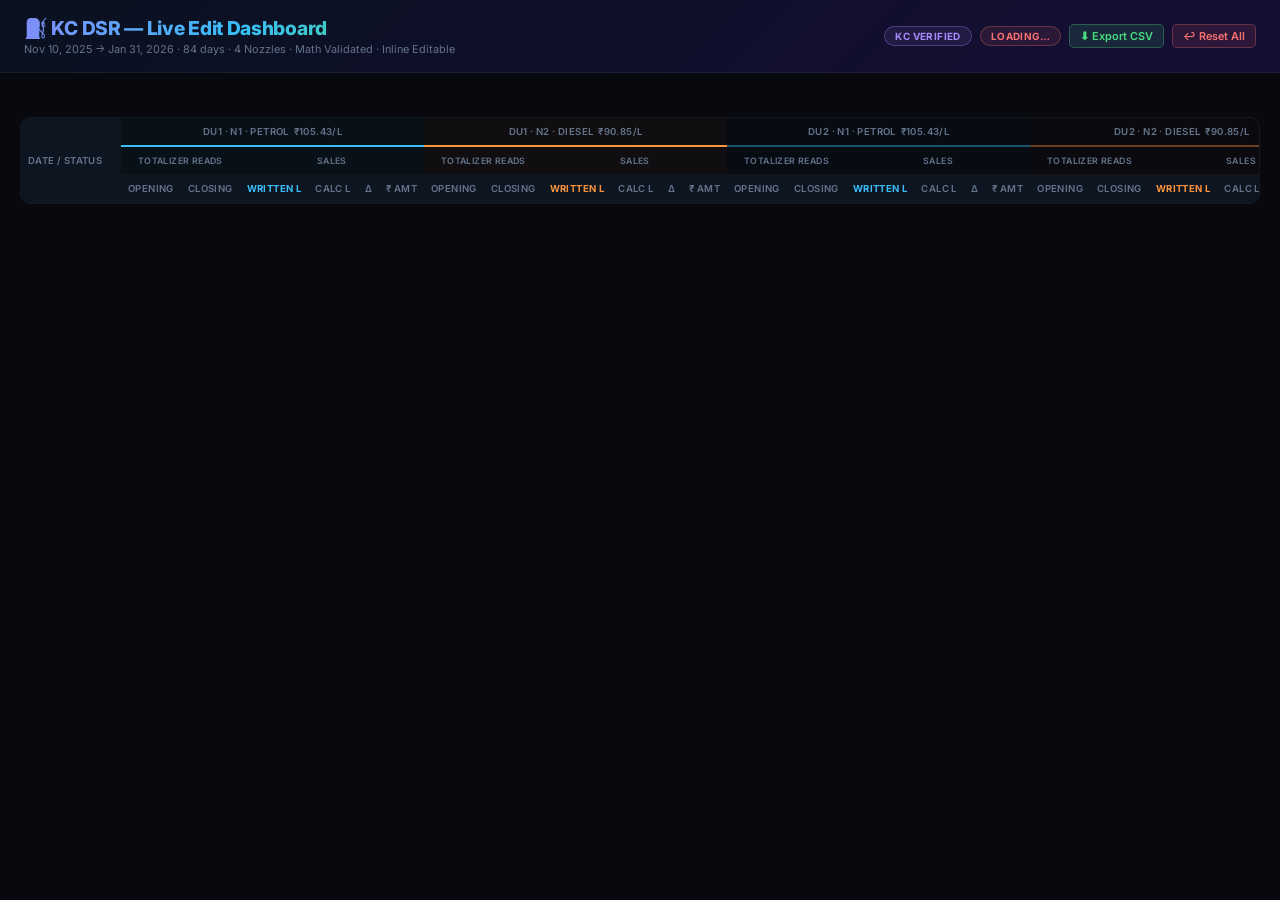
==== live_shift_reconciliation_dashboard.html @ 56beb8f4 "Update station branding to RKSK Chandaroon and fix column layout alignment" ====
<!DOCTYPE html>
<html lang="en">
<head>
<meta charset="UTF-8">
<meta name="viewport" content="width=device-width,initial-scale=1.0">
<title>KC DSR — Live Edit Dashboard</title>
<link href="https://fonts.googleapis.com/css2?family=Inter:wght@300;400;500;600;700;800&family=JetBrains+Mono:wght@400;500&display=swap" rel="stylesheet">
<style>
*,*::before,*::after{box-sizing:border-box;margin:0;padding:0}
:root{
--bg:#07090f;--s1:#0d1520;--s2:#121e2e;--s3:#182438;
--brd:rgba(255,255,255,.06);--brd2:rgba(255,255,255,.11);
--txt:#e2e8f0;--dim:#64748b;--muted:#1e2d45;
--p:#38bdf8;--pb:rgba(56,189,248,.1);
--d:#fb923c;--db:rgba(251,146,60,.1);
--g:#4ade80;--gb:rgba(74,222,128,.09);
--y:#fbbf24;--yb:rgba(251,191,36,.09);
--r:#f87171;--rb:rgba(248,113,113,.09);
--pu:#a78bfa;
--teal:#2dd4bf;
--r4:10px;--r2:6px;
}
body{font-family:'Inter',sans-serif;background:var(--bg);color:var(--txt);min-height:100vh;font-size:13px}

/* ── HEADER ── */
.hdr{background:linear-gradient(135deg,#09111f 0%,#160e35 100%);border-bottom:1px solid var(--brd);
padding:16px 24px;display:flex;align-items:center;justify-content:space-between;flex-wrap:wrap;gap:12px}
.hdr-title{font-size:1.2rem;font-weight:800;letter-spacing:-.3px;
background:linear-gradient(120deg,#818cf8,#38bdf8,#4ade80);
-webkit-background-clip:text;-webkit-text-fill-color:transparent}
.hdr-sub{font-size:.68rem;color:var(--dim);margin-top:2px}
.badge{font-size:.62rem;font-weight:700;padding:3px 10px;border-radius:100px;
border:1px solid;text-transform:uppercase;letter-spacing:.4px;cursor:default}
.b-pu{background:rgba(167,139,250,.1);border-color:rgba(167,139,250,.3);color:var(--pu)}
.b-g {background:rgba(74,222,128,.1); border-color:rgba(74,222,128,.3); color:var(--g)}
.b-y {background:rgba(251,191,36,.1); border-color:rgba(251,191,36,.3); color:var(--y)}
.b-r {background:rgba(248,113,113,.1);border-color:rgba(248,113,113,.3);color:var(--r)}
.hdr-actions{display:flex;gap:8px;align-items:center;flex-wrap:wrap}

/* ── MAIN ── */
.main{padding:16px 20px}

/* ── TABS ── */
.tabs{display:flex;gap:6px;margin-bottom:14px;flex-wrap:wrap}
.tab{background:var(--s1);border:1px solid var(--brd);color:var(--dim);
font-family:inherit;font-size:.73rem;font-weight:500;
padding:6px 14px;border-radius:100px;cursor:pointer;transition:all .15s}
.tab:hover{color:var(--txt);border-color:rgba(129,140,248,.4)}
.tab.active{background:rgba(129,140,248,.12);border-color:rgba(129,140,248,.5);color:#818cf8;font-weight:700}

/* ── ERRORS PANEL ── */
.err-panel{background:var(--rb);border:1px solid rgba(248,113,113,.25);border-left:3px solid var(--r);
border-radius:var(--r4);padding:14px 16px;margin-bottom:14px}
.err-panel h4{font-size:.75rem;font-weight:700;color:var(--r);margin-bottom:10px;display:flex;align-items:center;gap:6px}
.err-list{display:flex;flex-direction:column;gap:6px}
.err-item{
background:rgba(10,15,25,.5);border:1px solid rgba(248,113,113,.2);
border-radius:var(--r2);padding:9px 12px;
display:flex;align-items:center;gap:10px;flex-wrap:wrap;
}
.err-date{font-size:.7rem;font-weight:700;color:#fca5a5;min-width:78px}
.err-noz{font-size:.7rem;color:var(--txt);min-width:140px;font-weight:500}
.err-detail{font-size:.68rem;color:var(--dim);flex:1}
.err-btns{display:flex;gap:5px}
.btn{font-family:inherit;font-size:.68rem;font-weight:600;padding:4px 10px;border-radius:5px;
border:1px solid;cursor:pointer;transition:all .15s}
.btn:hover{filter:brightness(1.15)}
.btn-resolve{background:rgba(74,222,128,.15);border-color:rgba(74,222,128,.4);color:var(--g)}
.btn-edit   {background:rgba(56,189,248,.12);border-color:rgba(56,189,248,.35);color:var(--p)}
.btn-jump   {background:rgba(167,139,250,.1);border-color:rgba(167,139,250,.3);color:var(--pu)}
.btn-export {background:rgba(74,222,128,.12);border-color:rgba(74,222,128,.3);color:var(--g)}
.btn-reset  {background:rgba(248,113,113,.1);border-color:rgba(248,113,113,.3);color:var(--r)}
.btn-save   {background:rgba(56,189,248,.15);border-color:rgba(56,189,248,.4);color:var(--p)}

.warn-panel{background:var(--yb);border:1px solid rgba(251,191,36,.2);border-left:3px solid var(--y);
border-radius:var(--r4);padding:12px 16px;margin-bottom:14px}
.warn-panel h4{font-size:.72rem;font-weight:700;color:var(--y);margin-bottom:8px}
.warn-item{font-size:.68rem;color:var(--dim);display:flex;gap:8px;margin-bottom:4px}
.wdate{color:var(--y);font-weight:700;min-width:78px}
.wnoz{color:var(--txt);min-width:140px}

/* ── KPI ROW ── */
.kpi-row{display:flex;gap:10px;margin-bottom:14px;flex-wrap:wrap}
.kpi{background:var(--s1);border:1px solid var(--brd);border-radius:var(--r4);
padding:12px 16px;flex:1;min-width:120px;position:relative;overflow:hidden}
.kpi::before{content:'';position:absolute;top:0;left:0;right:0;height:2px;background:var(--a,#818cf8)}
.kpi-l{font-size:.62rem;font-weight:600;color:var(--dim);text-transform:uppercase;letter-spacing:.5px;margin-bottom:4px}
.kpi-v{font-size:1.35rem;font-weight:800;letter-spacing:-.5px;color:var(--a,#818cf8)}
.kpi-s{font-size:.62rem;color:var(--dim);margin-top:2px}

/* ── TABLE ── */
.tbl-wrap{overflow-x:auto;border-radius:var(--r4);border:1px solid var(--brd)}
table{width:100%;border-collapse:collapse;font-size:.69rem;white-space:nowrap}

/* Sticky date column */
td:first-child,th:first-child{
position:sticky;left:0;z-index:4;background:var(--s2)
}
th:first-child{z-index:6;background:#0d1520}

thead th{
background:#0d1520;color:var(--dim);font-weight:600;
font-size:.6rem;text-transform:uppercase;letter-spacing:.4px;
padding:8px 7px;text-align:right;border-bottom:1px solid var(--brd);
position:sticky;top:0;z-index:5
}
thead th.grp{text-align:center;border-bottom:2px solid var(--gc,transparent)}
thead th.grp-p{--gc:var(--p);background:rgba(56,189,248,.04)}
thead th.grp-d{--gc:var(--d);background:rgba(251,146,60,.04)}
thead th.grp-p2{--gc:rgba(56,189,248,.4);background:rgba(56,189,248,.02)}
thead th.grp-d2{--gc:rgba(251,146,60,.4);background:rgba(251,146,60,.02)}
thead th.grp-tot{--gc:var(--g);background:rgba(74,222,128,.03)}

td{padding:6px 7px;border-bottom:1px solid rgba(255,255,255,.025);text-align:right;color:var(--txt)}
tr:hover td{background:rgba(255,255,255,.015)}
tr.row-err td{background:rgba(248,113,113,.04)!important}
tr.row-warn td{background:rgba(251,191,36,.03)!important}
tr.row-editing td{background:rgba(56,189,248,.05)!important;outline:2px solid rgba(56,189,248,.3)}
tr:last-child td{border-bottom:none}

/* editable cell */
.editable{
display:inline-block;font-family:'JetBrains Mono',monospace;font-size:.65rem;
padding:2px 4px;border-radius:3px;min-width:60px;text-align:right;
cursor:pointer;transition:background .1s;
}
.editable:hover{background:rgba(56,189,248,.1);outline:1px solid rgba(56,189,248,.3)}
.editable.editing{
background:rgba(56,189,248,.15)!important;
outline:2px solid rgba(56,189,248,.6)!important;
cursor:text
}
.cell-input{
font-family:'JetBrains Mono',monospace;font-size:.65rem;
background:rgba(56,189,248,.12);border:1px solid rgba(56,189,248,.5);
color:var(--txt);border-radius:3px;padding:2px 5px;
width:80px;text-align:right;outline:none
}

/* status cols */
.cp{color:var(--p)} .cd{color:var(--d)} .cg{color:var(--g)} .cy{color:var(--y)} .cr{color:var(--r)} .dim{color:var(--dim)}
.mono{font-family:'JetBrains Mono',monospace;font-size:.62rem}
.bold{font-weight:700}
.err-val{color:var(--r);font-weight:700}
.diff-val{color:var(--y);font-size:.58rem;margin-left:2px}

.tag{display:inline-block;font-size:.58rem;font-weight:700;padding:1px 5px;
border-radius:3px;vertical-align:middle;border:1px solid;margin-left:2px;cursor:default}
.t-ok  {background:var(--gb);border-color:rgba(74,222,128,.25);color:var(--g)}
.t-warn{background:var(--yb);border-color:rgba(251,191,36,.25);color:var(--y)}
.t-err {background:var(--rb);border-color:rgba(248,113,113,.25);color:var(--r)}
.t-mis {background:var(--s2);border-color:var(--brd2);color:var(--dim)}

/* ── EDIT MODAL ── */
.modal-overlay{position:fixed;inset:0;background:rgba(0,0,0,.7);z-index:100;display:flex;align-items:center;justify-content:center}
.modal{background:#0f1826;border:1px solid var(--brd2);border-radius:12px;padding:24px;
width:520px;max-width:95vw;box-shadow:0 20px 60px rgba(0,0,0,.6)}
.modal h3{font-size:.9rem;font-weight:700;color:var(--txt);margin-bottom:4px}
.modal-sub{font-size:.7rem;color:var(--dim);margin-bottom:18px}
.modal-grid{display:grid;grid-template-columns:1fr 1fr;gap:12px;margin-bottom:18px}
.modal-field label{font-size:.65rem;font-weight:600;color:var(--dim);text-transform:uppercase;
letter-spacing:.4px;display:block;margin-bottom:5px}
.modal-field input{
width:100%;background:var(--s2);border:1px solid var(--brd2);color:var(--txt);
font-family:'JetBrains Mono',monospace;font-size:.8rem;border-radius:6px;
padding:8px 10px;outline:none;transition:border .15s
}
.modal-field input:focus{border-color:rgba(56,189,248,.5);background:rgba(56,189,248,.05)}
.modal-field input.err-inp{border-color:rgba(248,113,113,.5)!important;background:rgba(248,113,113,.05)!important}
.modal-calc{background:var(--s2);border:1px solid var(--brd);border-radius:6px;
padding:10px 12px;font-size:.72rem;margin-bottom:14px}
.modal-calc .mc-row{display:flex;justify-content:space-between;align-items:center;margin-bottom:4px}
.modal-calc .mc-row:last-child{margin:0;padding-top:6px;border-top:1px solid var(--brd);font-weight:700}
.mc-lbl{color:var(--dim)} .mc-val{color:var(--txt)}
.mc-ok{color:var(--g)} .mc-err{color:var(--r)}
.modal-btns{display:flex;justify-content:flex-end;gap:8px}
.modal-note{font-size:.65rem;color:var(--dim);margin-bottom:12px;padding:8px;
background:var(--s2);border-radius:5px;border-left:2px solid var(--y)}

/* ── TOAST ── */
.toast{position:fixed;bottom:24px;right:24px;background:#1a2940;border:1px solid var(--brd2);
border-radius:8px;padding:12px 18px;font-size:.75rem;font-weight:500;z-index:200;
transition:opacity .3s;pointer-events:none}
.toast-g{border-left:3px solid var(--g);color:var(--g)}
.toast-r{border-left:3px solid var(--r);color:var(--r)}
.toast-y{border-left:3px solid var(--y);color:var(--y)}

/* resolved row */
tr.row-resolved td:first-child::after{content:' ✓';color:var(--g);font-size:.6rem}
</style>
</head>
<body>

<div class="hdr">
<div>
<div class="hdr-title">⛽ KC DSR — Live Edit Dashboard</div>
<div class="hdr-sub">Nov 10, 2025 → Jan 31, 2026 · 84 days · 4 Nozzles · Math Validated · Inline Editable</div>
</div>
<div class="hdr-actions">
<span class="badge b-pu">KC Verified</span>
<span id="errBadge" class="badge b-r">Loading…</span>
<button class="btn btn-export" onclick="exportCSV()">⬇ Export CSV</button>
<button class="btn btn-reset" onclick="resetAll()">↩ Reset All</button>
</div>
</div>

<div class="main">
<div class="tabs" id="tabs"></div>

<!-- Error panel -->
<div id="errPanel" style="display:none" class="err-panel">
<h4>🔴 Math Errors — Written Litres ≠ Closing − Opening</h4>
<div class="err-list" id="errList"></div>
</div>

<!-- Warning panel -->
<div id="warnPanel" style="display:none" class="warn-panel">
<h4>⚠ Data Quality Flags</h4>
<div id="warnList"></div>
</div>

<!-- KPIs -->
<div class="kpi-row" id="kpis"></div>

<!-- Table -->
<div class="tbl-wrap">
<table id="mainTable">
<thead>
<tr>
<th rowspan="3" style="text-align:left;min-width:100px">Date / Status</th>
<th colspan="6" class="grp grp-p">DU1 · N1 · Petrol &nbsp;₹105.43/L</th>
<th colspan="6" class="grp grp-d">DU1 · N2 · Diesel &nbsp;₹90.85/L</th>
<th colspan="6" class="grp grp-p2">DU2 · N1 · Petrol &nbsp;₹105.43/L</th>
<th colspan="6" class="grp grp-d2">DU2 · N2 · Diesel &nbsp;₹90.85/L</th>
<th colspan="4" class="grp grp-tot">Day Totals</th>
</tr>
<tr>
<th colspan="2" class="grp-p" style="text-align:center;font-size:.55rem">Totalizer Reads</th>
<th colspan="4" class="grp-p" style="text-align:center;font-size:.55rem">Sales</th>
<th colspan="2" class="grp-d" style="text-align:center;font-size:.55rem">Totalizer Reads</th>
<th colspan="4" class="grp-d" style="text-align:center;font-size:.55rem">Sales</th>
<th colspan="2" class="grp-p2" style="text-align:center;font-size:.55rem">Totalizer Reads</th>
<th colspan="4" class="grp-p2" style="text-align:center;font-size:.55rem">Sales</th>
<th colspan="2" class="grp-d2" style="text-align:center;font-size:.55rem">Totalizer Reads</th>
<th colspan="4" class="grp-d2" style="text-align:center;font-size:.55rem">Sales</th>
<th colspan="4"></th>
</tr>
<tr>
<th class="cp dim">Opening</th><th class="cp dim">Closing</th>
<th class="cp bold">Written L</th><th class="cp dim">Calc L</th><th class="cp dim">Δ</th><th class="cp dim">₹ Amt</th>
<th class="cd dim">Opening</th><th class="cd dim">Closing</th>
<th class="cd bold">Written L</th><th class="cd dim">Calc L</th><th class="cd dim">Δ</th><th class="cd dim">₹ Amt</th>
<th class="cp dim">Opening</th><th class="cp dim">Closing</th>
<th class="cp bold">Written L</th><th class="cp dim">Calc L</th><th class="cp dim">Δ</th><th class="cp dim">₹ Amt</th>
<th class="cd dim">Opening</th><th class="cd dim">Closing</th>
<th class="cd bold">Written L</th><th class="cd dim">Calc L</th><th class="cd dim">Δ</th><th class="cd dim">₹ Amt</th>
<th class="cp bold">Petrol L</th><th class="cd bold">Diesel L</th>
<th class="bold">Total L</th><th class="cg bold">Revenue ₹</th>
</tr>
</thead>
<tbody id="tbody"></tbody>
</table>
</div>
</div>

<!-- Edit Modal -->
<div class="modal-overlay" id="modalOverlay" style="display:none" onclick="closeModal(event)">
<div class="modal" onclick="event.stopPropagation()">
<h3 id="modalTitle">Edit Nozzle Entry</h3>
<div class="modal-sub" id="modalSub"></div>
<div class="modal-note" id="modalNote" style="display:none"></div>
<div class="modal-grid">
      <div class="modal-field" style="grid-column: span 2;">
        <label>Shift Class</label>
        <select id="inp-shift" onchange="recalcModal()" style="width:100%; padding:8px 10px; border-radius:6px; background:var(--s2); border:1px solid var(--brd2); color:#fff; font-size:0.8rem; outline:none; transition:border .15s;">
          <option value="Morning">Morning Shift</option>
          <option value="Evening">Evening Shift</option>
        </select>
      </div>
<div class="modal-field">
<label>Opening Totalizer</label>
<input id="inp-open" type="number" step="0.01" oninput="recalcModal()">
</div>
<div class="modal-field">
<label>Closing Totalizer</label>
<input id="inp-close" type="number" step="0.01" oninput="recalcModal()">
</div>
<div class="modal-field">
<label>Written Litres (from DSR)</label>
<input id="inp-wL" type="number" step="0.01" oninput="recalcModal()">
</div>
<div class="modal-field">
<label>Amount ₹</label>
<input id="inp-amt" type="number" step="1">
</div>
</div>
<div class="modal-calc" id="modalCalc"></div>
<div class="modal-btns">
<button class="btn btn-reset" onclick="closeModal()">Cancel</button>
<button class="btn btn-resolve" onclick="resolveWithCalc()" id="btnResolve">✓ Use Calc Litres</button>
<button class="btn btn-save" onclick="saveModal()">💾 Save Changes</button>
</div>
</div>
</div>

<div class="toast" id="toast" style="opacity:0"></div>

<script>
const ORIG = [
  {
    "date": "2025-11-10",
    "shift": "Morning",
    "du1p_open": 1358984.7,
    "du1p_close": 1359501.75,
    "du1p_L": 517.05,
    "du1p_price": 105.43,
    "du1p_amt": 54513,
    "du1p_note": "",
    "du1d_open": 1123761.29,
    "du1d_close": 1124418.55,
    "du1d_L": 657.26,
    "du1d_price": 90.85,
    "du1d_amt": 59712,
    "du1d_note": "",
    "du2p_open": 21518.07,
    "du2p_close": 21543.66,
    "du2p_L": 25.59,
    "du2p_price": 105.43,
    "du2p_amt": 2698,
    "du2p_note": "",
    "du2d_open": 1080951.81,
    "du2d_close": 1081226.16,
    "du2d_L": 274.35,
    "du2d_price": 90.85,
    "du2d_amt": 24925,
    "du2d_note": ""
  },
  {
    "date": "2025-11-10",
    "shift": "Evening",
    "du1p_open": 1359501.75,
    "du1p_close": 1359658.09,
    "du1p_L": 156.34,
    "du1p_price": 105.43,
    "du1p_amt": 16483,
    "du1p_note": "",
    "du1d_open": 1124418.55,
    "du1d_close": 1124555.23,
    "du1d_L": 136.68,
    "du1d_price": 90.85,
    "du1d_amt": 12417,
    "du1d_note": "",
    "du2p_open": 21543.66,
    "du2p_close": 21544.7,
    "du2p_L": 1.04,
    "du2p_price": 105.43,
    "du2p_amt": 110,
    "du2p_note": "",
    "du2d_open": 1081226.16,
    "du2d_close": 1081284.19,
    "du2d_L": 58.03,
    "du2d_price": 90.85,
    "du2d_amt": 5272,
    "du2d_note": ""
  },
  {
    "date": "2025-11-11",
    "shift": "Morning",
    "du1p_open": 1359658.09,
    "du1p_close": 1360201.87,
    "du1p_L": 543.78,
    "du1p_price": 105.43,
    "du1p_amt": 57331,
    "du1p_note": "",
    "du1d_open": 1124555.23,
    "du1d_close": 1125084.71,
    "du1d_L": 529.48,
    "du1d_price": 90.85,
    "du1d_amt": 48103,
    "du1d_note": "",
    "du2p_open": 21544.7,
    "du2p_close": 21643.81,
    "du2p_L": 99.11,
    "du2p_price": 105.43,
    "du2p_amt": 10449,
    "du2p_note": "",
    "du2d_open": 1081284.19,
    "du2d_close": 1081685.1,
    "du2d_L": 400.91,
    "du2d_price": 90.85,
    "du2d_amt": 36423,
    "du2d_note": ""
  },
  {
    "date": "2025-11-11",
    "shift": "Evening",
    "du1p_open": 1360201.87,
    "du1p_close": 1360311.57,
    "du1p_L": 109.7,
    "du1p_price": 105.43,
    "du1p_amt": 11566,
    "du1p_note": "",
    "du1d_open": 1125084.71,
    "du1d_close": 1125347.61,
    "du1d_L": 262.9,
    "du1d_price": 90.85,
    "du1d_amt": 23884,
    "du1d_note": "",
    "du2p_open": 21643.81,
    "du2p_close": 21647.13,
    "du2p_L": 3.32,
    "du2p_price": 105.43,
    "du2p_amt": 350,
    "du2p_note": "",
    "du2d_open": 1081685.1,
    "du2d_close": 1081864.53,
    "du2d_L": 179.43,
    "du2d_price": 90.85,
    "du2d_amt": 16301,
    "du2d_note": ""
  },
  {
    "date": "2025-11-12",
    "shift": "Morning",
    "du1p_open": 1360311.57,
    "du1p_close": 1360783.93,
    "du1p_L": 472.36,
    "du1p_price": 105.43,
    "du1p_amt": 49801,
    "du1p_note": "",
    "du1d_open": 1125347.61,
    "du1d_close": 1126020.28,
    "du1d_L": 672.67,
    "du1d_price": 90.85,
    "du1d_amt": 61112,
    "du1d_note": "",
    "du2p_open": 21647.13,
    "du2p_close": 21703.94,
    "du2p_L": 56.81,
    "du2p_price": 105.43,
    "du2p_amt": 5989,
    "du2p_note": "",
    "du2d_open": 1081864.53,
    "du2d_close": 1082445.62,
    "du2d_L": 581.09,
    "du2d_price": 90.85,
    "du2d_amt": 52792,
    "du2d_note": ""
  },
  {
    "date": "2025-11-12",
    "shift": "Evening",
    "du1p_open": 1360783.93,
    "du1p_close": 1360902.37,
    "du1p_L": 118.44,
    "du1p_price": 105.43,
    "du1p_amt": 12487,
    "du1p_note": "",
    "du1d_open": 1126020.28,
    "du1d_close": 1126256.02,
    "du1d_L": 235.74,
    "du1d_price": 90.85,
    "du1d_amt": 21417,
    "du1d_note": "",
    "du2p_open": 21703.94,
    "du2p_close": 21703.94,
    "du2p_L": 0.0,
    "du2p_price": 105.43,
    "du2p_amt": 0,
    "du2p_note": "",
    "du2d_open": 1082445.62,
    "du2d_close": 1082609.63,
    "du2d_L": 164.01,
    "du2d_price": 90.85,
    "du2d_amt": 14900,
    "du2d_note": ""
  },
  {
    "date": "2025-11-13",
    "shift": "Morning",
    "du1p_open": 1360902.37,
    "du1p_close": 1361424.03,
    "du1p_L": 521.66,
    "du1p_price": 105.43,
    "du1p_amt": 54999,
    "du1p_note": "",
    "du1d_open": 1126256.02,
    "du1d_close": 1126631.5,
    "du1d_L": 375.48,
    "du1d_price": 90.85,
    "du1d_amt": 34112,
    "du1d_note": "",
    "du2p_open": 21703.94,
    "du2p_close": 21766.42,
    "du2p_L": 62.48,
    "du2p_price": 105.43,
    "du2p_amt": 6587,
    "du2p_note": "",
    "du2d_open": 1082609.63,
    "du2d_close": 1083060.83,
    "du2d_L": 451.2,
    "du2d_price": 90.85,
    "du2d_amt": 40992,
    "du2d_note": ""
  },
  {
    "date": "2025-11-13",
    "shift": "Evening",
    "du1p_open": 1361424.03,
    "du1p_close": 1361544.33,
    "du1p_L": 120.3,
    "du1p_price": 105.43,
    "du1p_amt": 12683,
    "du1p_note": "",
    "du1d_open": 1126631.5,
    "du1d_close": 1126927.06,
    "du1d_L": 295.56,
    "du1d_price": 90.85,
    "du1d_amt": 26852,
    "du1d_note": "",
    "du2p_open": 21766.42,
    "du2p_close": 21793.9,
    "du2p_L": 27.48,
    "du2p_price": 105.43,
    "du2p_amt": 2897,
    "du2p_note": "",
    "du2d_open": 1083060.83,
    "du2d_close": 1083159.85,
    "du2d_L": 99.02,
    "du2d_price": 90.85,
    "du2d_amt": 8996,
    "du2d_note": ""
  },
  {
    "date": "2025-11-14",
    "shift": "Morning",
    "du1p_open": 1361544.33,
    "du1p_close": 1362009.43,
    "du1p_L": 465.1,
    "du1p_price": 105.43,
    "du1p_amt": 49035,
    "du1p_note": "",
    "du1d_open": 1126927.06,
    "du1d_close": 1127363.22,
    "du1d_L": 436.16,
    "du1d_price": 90.85,
    "du1d_amt": 39625,
    "du1d_note": "",
    "du2p_open": 21793.9,
    "du2p_close": 21926.22,
    "du2p_L": 132.32,
    "du2p_price": 105.43,
    "du2p_amt": 13950,
    "du2p_note": "",
    "du2d_open": 1083159.85,
    "du2d_close": 1083640.16,
    "du2d_L": 480.31,
    "du2d_price": 90.85,
    "du2d_amt": 43636,
    "du2d_note": ""
  },
  {
    "date": "2025-11-14",
    "shift": "Evening",
    "du1p_open": 1362009.43,
    "du1p_close": 1362067.54,
    "du1p_L": 58.11,
    "du1p_price": 105.43,
    "du1p_amt": 6127,
    "du1p_note": "",
    "du1d_open": 1127363.22,
    "du1d_close": 1127594.52,
    "du1d_L": 231.3,
    "du1d_price": 90.85,
    "du1d_amt": 21014,
    "du1d_note": "",
    "du2p_open": 21926.22,
    "du2p_close": 21926.22,
    "du2p_L": 0.0,
    "du2p_price": 105.43,
    "du2p_amt": 0,
    "du2p_note": "",
    "du2d_open": 1083640.16,
    "du2d_close": 1083706.2,
    "du2d_L": 66.04,
    "du2d_price": 90.85,
    "du2d_amt": 6000,
    "du2d_note": ""
  },
  {
    "date": "2025-11-15",
    "shift": "Morning",
    "du1p_open": 1362067.54,
    "du1p_close": 1362500.13,
    "du1p_L": 432.59,
    "du1p_price": 105.43,
    "du1p_amt": 45608,
    "du1p_note": "",
    "du1d_open": 1127594.52,
    "du1d_close": 1128178.06,
    "du1d_L": 583.54,
    "du1d_price": 90.85,
    "du1d_amt": 53015,
    "du1d_note": "",
    "du2p_open": 21926.22,
    "du2p_close": 21991.51,
    "du2p_L": 65.29,
    "du2p_price": 105.43,
    "du2p_amt": 6884,
    "du2p_note": "",
    "du2d_open": 1083706.2,
    "du2d_close": 1084002.53,
    "du2d_L": 296.33,
    "du2d_price": 90.85,
    "du2d_amt": 26922,
    "du2d_note": ""
  },
  {
    "date": "2025-11-15",
    "shift": "Evening",
    "du1p_open": 1362500.13,
    "du1p_close": 1362555.54,
    "du1p_L": 55.41,
    "du1p_price": 105.43,
    "du1p_amt": 5842,
    "du1p_note": "",
    "du1d_open": 1128178.06,
    "du1d_close": 1128358.01,
    "du1d_L": 179.95,
    "du1d_price": 90.85,
    "du1d_amt": 16348,
    "du1d_note": "",
    "du2p_open": 21991.51,
    "du2p_close": 22005.47,
    "du2p_L": 13.96,
    "du2p_price": 105.43,
    "du2p_amt": 1472,
    "du2p_note": "",
    "du2d_open": 1084002.53,
    "du2d_close": 1084111.82,
    "du2d_L": 109.29,
    "du2d_price": 90.85,
    "du2d_amt": 9929,
    "du2d_note": ""
  },
  {
    "date": "2025-11-16",
    "shift": "Morning",
    "du1p_open": 1362555.54,
    "du1p_close": 1363066.89,
    "du1p_L": 511.35,
    "du1p_price": 105.43,
    "du1p_amt": 53912,
    "du1p_note": "",
    "du1d_open": 1128358.01,
    "du1d_close": 1128807.76,
    "du1d_L": 449.75,
    "du1d_price": 90.85,
    "du1d_amt": 40860,
    "du1d_note": "",
    "du2p_open": 22005.47,
    "du2p_close": 22122.31,
    "du2p_L": 116.84,
    "du2p_price": 105.43,
    "du2p_amt": 12318,
    "du2p_note": "",
    "du2d_open": 1084111.82,
    "du2d_close": 1084528.79,
    "du2d_L": 416.97,
    "du2d_price": 90.85,
    "du2d_amt": 37882,
    "du2d_note": ""
  },
  {
    "date": "2025-11-16",
    "shift": "Evening",
    "du1p_open": 1363066.89,
    "du1p_close": 1363182.05,
    "du1p_L": 115.16,
    "du1p_price": 105.43,
    "du1p_amt": 12141,
    "du1p_note": "",
    "du1d_open": 1128807.76,
    "du1d_close": 1128915.1,
    "du1d_L": 107.34,
    "du1d_price": 90.85,
    "du1d_amt": 9752,
    "du1d_note": "",
    "du2p_open": 22122.31,
    "du2p_close": 22132.74,
    "du2p_L": 10.43,
    "du2p_price": 105.43,
    "du2p_amt": 1100,
    "du2p_note": "",
    "du2d_open": 1084528.79,
    "du2d_close": 1084815.36,
    "du2d_L": 286.57,
    "du2d_price": 90.85,
    "du2d_amt": 26035,
    "du2d_note": ""
  },
  {
    "date": "2025-11-17",
    "shift": "Morning",
    "du1p_open": 1363182.05,
    "du1p_close": 1363620.79,
    "du1p_L": 438.74,
    "du1p_price": 105.43,
    "du1p_amt": 46256,
    "du1p_note": "",
    "du1d_open": 1128915.1,
    "du1d_close": 1129387.1,
    "du1d_L": 472.0,
    "du1d_price": 90.85,
    "du1d_amt": 42881,
    "du1d_note": "",
    "du2p_open": 22132.74,
    "du2p_close": 22179.75,
    "du2p_L": 47.01,
    "du2p_price": 105.43,
    "du2p_amt": 4956,
    "du2p_note": "",
    "du2d_open": 1084815.36,
    "du2d_close": 1085214.89,
    "du2d_L": 399.53,
    "du2d_price": 90.85,
    "du2d_amt": 36297,
    "du2d_note": ""
  },
  {
    "date": "2025-11-17",
    "shift": "Evening",
    "du1p_open": 1363620.79,
    "du1p_close": 1363697.73,
    "du1p_L": 76.94,
    "du1p_price": 105.43,
    "du1p_amt": 8112,
    "du1p_note": "",
    "du1d_open": 1129387.1,
    "du1d_close": 1129439.05,
    "du1d_L": 51.95,
    "du1d_price": 90.85,
    "du1d_amt": 4720,
    "du1d_note": "",
    "du2p_open": 22179.75,
    "du2p_close": 22183.54,
    "du2p_L": 3.79,
    "du2p_price": 105.43,
    "du2p_amt": 400,
    "du2p_note": "",
    "du2d_open": 1085214.89,
    "du2d_close": 1085342.02,
    "du2d_L": 127.13,
    "du2d_price": 90.85,
    "du2d_amt": 11550,
    "du2d_note": ""
  },
  {
    "date": "2025-11-18",
    "shift": "Morning",
    "du1p_open": 1363697.73,
    "du1p_close": 1364199.23,
    "du1p_L": 501.5,
    "du1p_price": 105.43,
    "du1p_amt": 52873,
    "du1p_note": "",
    "du1d_open": 1129439.05,
    "du1d_close": 1129770.36,
    "du1d_L": 331.31,
    "du1d_price": 90.85,
    "du1d_amt": 30100,
    "du1d_note": "",
    "du2p_open": 22183.54,
    "du2p_close": 22242.7,
    "du2p_L": 59.16,
    "du2p_price": 105.43,
    "du2p_amt": 6237,
    "du2p_note": "",
    "du2d_open": 1085342.02,
    "du2d_close": 1085737.04,
    "du2d_L": 395.02,
    "du2d_price": 90.85,
    "du2d_amt": 35888,
    "du2d_note": ""
  },
  {
    "date": "2025-11-18",
    "shift": "Evening",
    "du1p_open": 1364199.23,
    "du1p_close": 1364275.86,
    "du1p_L": 76.63,
    "du1p_price": 105.43,
    "du1p_amt": 8079,
    "du1p_note": "",
    "du1d_open": 1129770.36,
    "du1d_close": 1129912.35,
    "du1d_L": 141.99,
    "du1d_price": 90.85,
    "du1d_amt": 12900,
    "du1d_note": "",
    "du2p_open": 22242.7,
    "du2p_close": 22242.7,
    "du2p_L": 0.0,
    "du2p_price": 105.43,
    "du2p_amt": 0,
    "du2p_note": "",
    "du2d_open": 1085737.04,
    "du2d_close": 1085849.31,
    "du2d_L": 112.27,
    "du2d_price": 90.85,
    "du2d_amt": 10200,
    "du2d_note": ""
  },
  {
    "date": "2025-11-19",
    "shift": "Morning",
    "du1p_open": 1364275.86,
    "du1p_close": 1364819.94,
    "du1p_L": 544.08,
    "du1p_price": 105.43,
    "du1p_amt": 57362,
    "du1p_note": "",
    "du1d_open": 1129912.35,
    "du1d_close": 1130286.5,
    "du1d_L": 374.15,
    "du1d_price": 90.85,
    "du1d_amt": 33992,
    "du1d_note": "",
    "du2p_open": 22242.7,
    "du2p_close": 22310.32,
    "du2p_L": 67.62,
    "du2p_price": 105.43,
    "du2p_amt": 7129,
    "du2p_note": "",
    "du2d_open": 1085849.31,
    "du2d_close": 1086273.76,
    "du2d_L": 424.45,
    "du2d_price": 90.85,
    "du2d_amt": 38561,
    "du2d_note": ""
  },
  {
    "date": "2025-11-19",
    "shift": "Evening",
    "du1p_open": 1364819.94,
    "du1p_close": 1364890.44,
    "du1p_L": 70.5,
    "du1p_price": 105.43,
    "du1p_amt": 7433,
    "du1p_note": "",
    "du1d_open": 1130286.5,
    "du1d_close": 1130474.83,
    "du1d_L": 188.33,
    "du1d_price": 90.85,
    "du1d_amt": 17110,
    "du1d_note": "",
    "du2p_open": 22310.32,
    "du2p_close": 22314.32,
    "du2p_L": 4.0,
    "du2p_price": 105.43,
    "du2p_amt": 422,
    "du2p_note": "",
    "du2d_open": 1086273.76,
    "du2d_close": 1086321.09,
    "du2d_L": 47.33,
    "du2d_price": 90.85,
    "du2d_amt": 4300,
    "du2d_note": ""
  },
  {
    "date": "2025-11-20",
    "shift": "Morning",
    "du1p_open": 1364890.44,
    "du1p_close": 1365353.45,
    "du1p_L": 463.01,
    "du1p_price": 105.43,
    "du1p_amt": 48815,
    "du1p_note": "",
    "du1d_open": 1130474.83,
    "du1d_close": 1130745.59,
    "du1d_L": 270.76,
    "du1d_price": 90.85,
    "du1d_amt": 24599,
    "du1d_note": "",
    "du2p_open": 22314.32,
    "du2p_close": 22409.14,
    "du2p_L": 94.82,
    "du2p_price": 105.43,
    "du2p_amt": 9997,
    "du2p_note": "",
    "du2d_open": 1086321.09,
    "du2d_close": 1086681.57,
    "du2d_L": 360.48,
    "du2d_price": 90.85,
    "du2d_amt": 32750,
    "du2d_note": ""
  },
  {
    "date": "2025-11-20",
    "shift": "Evening",
    "du1p_open": 1365353.45,
    "du1p_close": 1365462.65,
    "du1p_L": 109.2,
    "du1p_price": 105.43,
    "du1p_amt": 11513,
    "du1p_note": "",
    "du1d_open": 1130745.59,
    "du1d_close": 1130919.31,
    "du1d_L": 173.72,
    "du1d_price": 90.85,
    "du1d_amt": 15782,
    "du1d_note": "",
    "du2p_open": 22409.14,
    "du2p_close": 22414.84,
    "du2p_L": 5.7,
    "du2p_price": 105.43,
    "du2p_amt": 601,
    "du2p_note": "",
    "du2d_open": 1086681.57,
    "du2d_close": 1086865.39,
    "du2d_L": 183.82,
    "du2d_price": 90.85,
    "du2d_amt": 16700,
    "du2d_note": ""
  },
  {
    "date": "2025-11-21",
    "shift": "Morning",
    "du1p_open": 1365462.65,
    "du1p_close": 1365990.6,
    "du1p_L": 527.95,
    "du1p_price": 105.43,
    "du1p_amt": 55662,
    "du1p_note": "",
    "du1d_open": 1130919.31,
    "du1d_close": 1131212.99,
    "du1d_L": 293.68,
    "du1d_price": 90.85,
    "du1d_amt": 26681,
    "du1d_note": "",
    "du2p_open": 22414.84,
    "du2p_close": 22447.06,
    "du2p_L": 32.22,
    "du2p_price": 105.43,
    "du2p_amt": 3397,
    "du2p_note": "",
    "du2d_open": 1086865.39,
    "du2d_close": 1087512.2,
    "du2d_L": 646.81,
    "du2d_price": 90.85,
    "du2d_amt": 58763,
    "du2d_note": ""
  },
  {
    "date": "2025-11-21",
    "shift": "Evening",
    "du1p_open": 1365990.6,
    "du1p_close": 1366014.32,
    "du1p_L": 23.72,
    "du1p_price": 105.43,
    "du1p_amt": 2501,
    "du1p_note": "",
    "du1d_open": 1131212.99,
    "du1d_close": 1131257.9,
    "du1d_L": 44.91,
    "du1d_price": 90.85,
    "du1d_amt": 4080,
    "du1d_note": "",
    "du2p_open": 22447.06,
    "du2p_close": 22447.06,
    "du2p_L": 0.0,
    "du2p_price": 105.43,
    "du2p_amt": 0,
    "du2p_note": "",
    "du2d_open": 1087512.2,
    "du2d_close": 1087653.1,
    "du2d_L": 140.9,
    "du2d_price": 90.85,
    "du2d_amt": 12801,
    "du2d_note": ""
  },
  {
    "date": "2025-11-22",
    "shift": "Morning",
    "du1p_open": 1366014.32,
    "du1p_close": 1366579.42,
    "du1p_L": 565.1,
    "du1p_price": 105.43,
    "du1p_amt": 59578,
    "du1p_note": "",
    "du1d_open": 1131257.9,
    "du1d_close": 1131899.26,
    "du1d_L": 641.36,
    "du1d_price": 90.85,
    "du1d_amt": 58268,
    "du1d_note": "",
    "du2p_open": 22447.06,
    "du2p_close": 22539.91,
    "du2p_L": 92.85,
    "du2p_price": 105.43,
    "du2p_amt": 9789,
    "du2p_note": "",
    "du2d_open": 1087653.1,
    "du2d_close": 1088317.25,
    "du2d_L": 664.15,
    "du2d_price": 90.85,
    "du2d_amt": 60338,
    "du2d_note": ""
  },
  {
    "date": "2025-11-22",
    "shift": "Evening",
    "du1p_open": 1366579.42,
    "du1p_close": 1367326.01,
    "du1p_L": 746.59,
    "du1p_price": 105.43,
    "du1p_amt": 78713,
    "du1p_note": "",
    "du1d_open": 1131899.26,
    "du1d_close": 1132440.4,
    "du1d_L": 541.14,
    "du1d_price": 90.85,
    "du1d_amt": 49163,
    "du1d_note": "",
    "du2p_open": 22539.91,
    "du2p_close": 22616.32,
    "du2p_L": 76.41,
    "du2p_price": 105.43,
    "du2p_amt": 8056,
    "du2p_note": "",
    "du2d_open": 1088317.25,
    "du2d_close": 1088945.18,
    "du2d_L": 627.93,
    "du2d_price": 90.85,
    "du2d_amt": 57047,
    "du2d_note": ""
  },
  {
    "date": "2025-11-23",
    "shift": "Morning",
    "du1p_open": 1367326.01,
    "du1p_close": 1367427.58,
    "du1p_L": 101.57,
    "du1p_price": 105.43,
    "du1p_amt": 10709,
    "du1p_note": "",
    "du1d_open": 1132440.4,
    "du1d_close": 1132724.15,
    "du1d_L": 283.75,
    "du1d_price": 90.85,
    "du1d_amt": 25779,
    "du1d_note": "",
    "du2p_open": 22616.32,
    "du2p_close": 22618.22,
    "du2p_L": 1.9,
    "du2p_price": 105.43,
    "du2p_amt": 200,
    "du2p_note": "",
    "du2d_open": 1088945.18,
    "du2d_close": 1089105.09,
    "du2d_L": 159.91,
    "du2d_price": 90.85,
    "du2d_amt": 14528,
    "du2d_note": ""
  },
  {
    "date": "2025-11-23",
    "shift": "Evening",
    "du1p_open": 1367427.58,
    "du1p_close": 1367427.58,
    "du1p_L": 0.0,
    "du1p_price": 105.43,
    "du1p_amt": 0,
    "du1p_note": "",
    "du1d_open": 1132724.15,
    "du1d_close": 1132724.15,
    "du1d_L": 0.0,
    "du1d_price": 90.85,
    "du1d_amt": 0,
    "du1d_note": "",
    "du2p_open": 22618.22,
    "du2p_close": 22618.22,
    "du2p_L": 0.0,
    "du2p_price": 105.43,
    "du2p_amt": 0,
    "du2p_note": "",
    "du2d_open": 1089105.09,
    "du2d_close": 1089105.9,
    "du2d_L": 0.81,
    "du2d_price": 90.85,
    "du2d_amt": 74,
    "du2d_note": ""
  },
  {
    "date": "2025-11-24",
    "shift": "Morning",
    "du1p_open": 1367427.58,
    "du1p_close": 1367925.89,
    "du1p_L": 498.31,
    "du1p_price": 105.43,
    "du1p_amt": 52537,
    "du1p_note": "",
    "du1d_open": 1132724.15,
    "du1d_close": 1133075.03,
    "du1d_L": 350.88,
    "du1d_price": 90.85,
    "du1d_amt": 31877,
    "du1d_note": "",
    "du2p_open": 22618.22,
    "du2p_close": 22699.76,
    "du2p_L": 81.54,
    "du2p_price": 105.43,
    "du2p_amt": 8597,
    "du2p_note": "",
    "du2d_open": 1089105.9,
    "du2d_close": 1089538.28,
    "du2d_L": 432.38,
    "du2d_price": 90.85,
    "du2d_amt": 39282,
    "du2d_note": ""
  },
  {
    "date": "2025-11-24",
    "shift": "Evening",
    "du1p_open": 1367925.89,
    "du1p_close": 1368083.57,
    "du1p_L": 157.68,
    "du1p_price": 105.43,
    "du1p_amt": 16624,
    "du1p_note": "",
    "du1d_open": 1133075.03,
    "du1d_close": 1133225.01,
    "du1d_L": 149.98,
    "du1d_price": 90.85,
    "du1d_amt": 13626,
    "du1d_note": "",
    "du2p_open": 22699.76,
    "du2p_close": 22707.35,
    "du2p_L": 7.59,
    "du2p_price": 105.43,
    "du2p_amt": 800,
    "du2p_note": "",
    "du2d_open": 1089538.28,
    "du2d_close": 1089804.05,
    "du2d_L": 265.77,
    "du2d_price": 90.85,
    "du2d_amt": 24145,
    "du2d_note": ""
  },
  {
    "date": "2025-11-25",
    "shift": "Morning",
    "du1p_open": 1368083.57,
    "du1p_close": 1368609.94,
    "du1p_L": 526.37,
    "du1p_price": 105.43,
    "du1p_amt": 55495,
    "du1p_note": "",
    "du1d_open": 1133225.01,
    "du1d_close": 1133582.48,
    "du1d_L": 357.47,
    "du1d_price": 90.85,
    "du1d_amt": 32476,
    "du1d_note": "",
    "du2p_open": 22707.35,
    "du2p_close": 22783.49,
    "du2p_L": 76.14,
    "du2p_price": 105.43,
    "du2p_amt": 8027,
    "du2p_note": "",
    "du2d_open": 1089804.05,
    "du2d_close": 1090145.06,
    "du2d_L": 341.01,
    "du2d_price": 90.85,
    "du2d_amt": 30981,
    "du2d_note": ""
  },
  {
    "date": "2025-11-25",
    "shift": "Evening",
    "du1p_open": 1368609.94,
    "du1p_close": 1368761.15,
    "du1p_L": 151.21,
    "du1p_price": 105.43,
    "du1p_amt": 15942,
    "du1p_note": "",
    "du1d_open": 1133582.48,
    "du1d_close": 1133707.96,
    "du1d_L": 125.48,
    "du1d_price": 90.85,
    "du1d_amt": 11400,
    "du1d_note": "",
    "du2p_open": 22783.49,
    "du2p_close": 22786.43,
    "du2p_L": 2.94,
    "du2p_price": 105.43,
    "du2p_amt": 310,
    "du2p_note": "",
    "du2d_open": 1090145.06,
    "du2d_close": 1090491.13,
    "du2d_L": 346.07,
    "du2d_price": 90.85,
    "du2d_amt": 31440,
    "du2d_note": ""
  },
  {
    "date": "2025-11-26",
    "shift": "Morning",
    "du1p_open": 1368761.15,
    "du1p_close": 1369141.61,
    "du1p_L": 380.46,
    "du1p_price": 105.43,
    "du1p_amt": 40112,
    "du1p_note": "",
    "du1d_open": 1133707.96,
    "du1d_close": 1133837.43,
    "du1d_L": 129.47,
    "du1d_price": 90.85,
    "du1d_amt": 11762,
    "du1d_note": "",
    "du2p_open": 22786.43,
    "du2p_close": 22858.83,
    "du2p_L": 72.4,
    "du2p_price": 105.43,
    "du2p_amt": 7633,
    "du2p_note": "",
    "du2d_open": 1090491.13,
    "du2d_close": 1090948.26,
    "du2d_L": 457.13,
    "du2d_price": 90.85,
    "du2d_amt": 41530,
    "du2d_note": ""
  },
  {
    "date": "2025-11-26",
    "shift": "Evening",
    "du1p_open": 1369141.61,
    "du1p_close": 1369233.09,
    "du1p_L": 91.48,
    "du1p_price": 105.43,
    "du1p_amt": 9645,
    "du1p_note": "",
    "du1d_open": 1133837.43,
    "du1d_close": 1133971.82,
    "du1d_L": 134.39,
    "du1d_price": 90.85,
    "du1d_amt": 12209,
    "du1d_note": "",
    "du2p_open": 22858.83,
    "du2p_close": 22883.59,
    "du2p_L": 24.76,
    "du2p_price": 105.43,
    "du2p_amt": 2610,
    "du2p_note": "",
    "du2d_open": 1090948.26,
    "du2d_close": 1091025.97,
    "du2d_L": 77.71,
    "du2d_price": 90.85,
    "du2d_amt": 7060,
    "du2d_note": ""
  },
  {
    "date": "2025-11-27",
    "shift": "Morning",
    "du1p_open": 1369233.09,
    "du1p_close": 1369756.91,
    "du1p_L": 523.82,
    "du1p_price": 105.43,
    "du1p_amt": 55226,
    "du1p_note": "",
    "du1d_open": 1133971.82,
    "du1d_close": 1134190.71,
    "du1d_L": 218.89,
    "du1d_price": 90.85,
    "du1d_amt": 19886,
    "du1d_note": "",
    "du2p_open": 22883.59,
    "du2p_close": 22934.27,
    "du2p_L": 50.68,
    "du2p_price": 105.43,
    "du2p_amt": 5343,
    "du2p_note": "",
    "du2d_open": 1091025.97,
    "du2d_close": 1091657.55,
    "du2d_L": 631.58,
    "du2d_price": 90.85,
    "du2d_amt": 57379,
    "du2d_note": ""
  },
  {
    "date": "2025-11-27",
    "shift": "Evening",
    "du1p_open": 1369756.91,
    "du1p_close": 1369887.76,
    "du1p_L": 130.85,
    "du1p_price": 105.43,
    "du1p_amt": 13796,
    "du1p_note": "",
    "du1d_open": 1134190.71,
    "du1d_close": 1134339.86,
    "du1d_L": 149.15,
    "du1d_price": 90.85,
    "du1d_amt": 13550,
    "du1d_note": "",
    "du2p_open": 22934.27,
    "du2p_close": 22934.27,
    "du2p_L": 0.0,
    "du2p_price": 105.43,
    "du2p_amt": 0,
    "du2p_note": "",
    "du2d_open": 1091657.55,
    "du2d_close": 1091822.95,
    "du2d_L": 165.4,
    "du2d_price": 90.85,
    "du2d_amt": 15027,
    "du2d_note": ""
  },
  {
    "date": "2025-11-28",
    "shift": "Morning",
    "du1p_open": 1369887.76,
    "du1p_close": 1370416.49,
    "du1p_L": 528.73,
    "du1p_price": 105.43,
    "du1p_amt": 55744,
    "du1p_note": "",
    "du1d_open": 1134339.86,
    "du1d_close": 1134773.18,
    "du1d_L": 433.32,
    "du1d_price": 90.85,
    "du1d_amt": 39367,
    "du1d_note": "",
    "du2p_open": 22934.27,
    "du2p_close": 23059.96,
    "du2p_L": 125.69,
    "du2p_price": 105.43,
    "du2p_amt": 13251,
    "du2p_note": "",
    "du2d_open": 1091822.95,
    "du2d_close": 1092402.61,
    "du2d_L": 579.66,
    "du2d_price": 90.85,
    "du2d_amt": 52662,
    "du2d_note": ""
  },
  {
    "date": "2025-11-28",
    "shift": "Evening",
    "du1p_open": 1370416.49,
    "du1p_close": 1370514.61,
    "du1p_L": 98.12,
    "du1p_price": 105.43,
    "du1p_amt": 10345,
    "du1p_note": "",
    "du1d_open": 1134773.18,
    "du1d_close": 1134828.79,
    "du1d_L": 55.61,
    "du1d_price": 90.85,
    "du1d_amt": 5052,
    "du1d_note": "",
    "du2p_open": 23059.96,
    "du2p_close": 23059.96,
    "du2p_L": 0.0,
    "du2p_price": 105.43,
    "du2p_amt": 0,
    "du2p_note": "",
    "du2d_open": 1092402.61,
    "du2d_close": 1092523.9,
    "du2d_L": 121.29,
    "du2d_price": 90.85,
    "du2d_amt": 11019,
    "du2d_note": ""
  },
  {
    "date": "2025-11-29",
    "shift": "Morning",
    "du1p_open": 1370514.61,
    "du1p_close": 1371120.66,
    "du1p_L": 606.05,
    "du1p_price": 105.43,
    "du1p_amt": 63896,
    "du1p_note": "",
    "du1d_open": 1134828.79,
    "du1d_close": 1135137.99,
    "du1d_L": 309.2,
    "du1d_price": 90.85,
    "du1d_amt": 28091,
    "du1d_note": "",
    "du2p_open": 23059.96,
    "du2p_close": 23145.32,
    "du2p_L": 85.36,
    "du2p_price": 105.43,
    "du2p_amt": 9000,
    "du2p_note": "",
    "du2d_open": 1092523.9,
    "du2d_close": 1092954.21,
    "du2d_L": 430.31,
    "du2d_price": 90.85,
    "du2d_amt": 39094,
    "du2d_note": ""
  },
  {
    "date": "2025-11-29",
    "shift": "Evening",
    "du1p_open": 1371120.66,
    "du1p_close": 1371239.26,
    "du1p_L": 118.6,
    "du1p_price": 105.43,
    "du1p_amt": 12504,
    "du1p_note": "",
    "du1d_open": 1135137.99,
    "du1d_close": 1135441.58,
    "du1d_L": 303.59,
    "du1d_price": 90.85,
    "du1d_amt": 27581,
    "du1d_note": "",
    "du2p_open": 23145.32,
    "du2p_close": 23231.26,
    "du2p_L": 85.94,
    "du2p_price": 105.43,
    "du2p_amt": 9061,
    "du2p_note": "",
    "du2d_open": 1092954.21,
    "du2d_close": 1093066.49,
    "du2d_L": 112.28,
    "du2d_price": 90.85,
    "du2d_amt": 10201,
    "du2d_note": ""
  },
  {
    "date": "2025-11-30",
    "shift": "Morning",
    "du1p_open": 1371239.26,
    "du1p_close": 1371724.61,
    "du1p_L": 485.35,
    "du1p_price": 105.43,
    "du1p_amt": 51170,
    "du1p_note": "",
    "du1d_open": 1135441.58,
    "du1d_close": 1135932.91,
    "du1d_L": 491.33,
    "du1d_price": 90.85,
    "du1d_amt": 44637,
    "du1d_note": "",
    "du2p_open": 23231.26,
    "du2p_close": 23307.91,
    "du2p_L": 76.65,
    "du2p_price": 105.43,
    "du2p_amt": 8081,
    "du2p_note": "",
    "du2d_open": 1093066.49,
    "du2d_close": 1093700.91,
    "du2d_L": 634.42,
    "du2d_price": 90.85,
    "du2d_amt": 57637,
    "du2d_note": ""
  },
  {
    "date": "2025-11-30",
    "shift": "Evening",
    "du1p_open": 1371724.61,
    "du1p_close": 1371903.2,
    "du1p_L": 178.59,
    "du1p_price": 105.43,
    "du1p_amt": 18829,
    "du1p_note": "",
    "du1d_open": 1135932.91,
    "du1d_close": 1136038.59,
    "du1d_L": 105.68,
    "du1d_price": 90.85,
    "du1d_amt": 9601,
    "du1d_note": "",
    "du2p_open": 23307.91,
    "du2p_close": 23326.41,
    "du2p_L": 18.5,
    "du2p_price": 105.43,
    "du2p_amt": 1950,
    "du2p_note": "",
    "du2d_open": 1093700.91,
    "du2d_close": 1093957.04,
    "du2d_L": 256.13,
    "du2d_price": 90.85,
    "du2d_amt": 23269,
    "du2d_note": ""
  },
  {
    "date": "2025-12-01",
    "shift": "Morning",
    "du1p_open": 1371903.2,
    "du1p_close": 1372449.39,
    "du1p_L": 546.19,
    "du1p_price": 105.43,
    "du1p_amt": 57585,
    "du1p_note": "",
    "du1d_open": 1136038.59,
    "du1d_close": 1136400.9,
    "du1d_L": 362.31,
    "du1d_price": 90.85,
    "du1d_amt": 32916,
    "du1d_note": "",
    "du2p_open": 23326.41,
    "du2p_close": 23524.57,
    "du2p_L": 198.16,
    "du2p_price": 105.43,
    "du2p_amt": 20892,
    "du2p_note": "",
    "du2d_open": 1093957.04,
    "du2d_close": 1094649.7,
    "du2d_L": 692.66,
    "du2d_price": 90.85,
    "du2d_amt": 62928,
    "du2d_note": ""
  },
  {
    "date": "2025-12-01",
    "shift": "Evening",
    "du1p_open": 1372449.39,
    "du1p_close": 1372565.26,
    "du1p_L": 115.87,
    "du1p_price": 105.43,
    "du1p_amt": 12216,
    "du1p_note": "",
    "du1d_open": 1136400.9,
    "du1d_close": 1136511.95,
    "du1d_L": 111.05,
    "du1d_price": 90.85,
    "du1d_amt": 10089,
    "du1d_note": "",
    "du2p_open": 23524.57,
    "du2p_close": 23561.09,
    "du2p_L": 36.52,
    "du2p_price": 105.43,
    "du2p_amt": 3850,
    "du2p_note": "",
    "du2d_open": 1094649.7,
    "du2d_close": 1094780.15,
    "du2d_L": 130.45,
    "du2d_price": 90.85,
    "du2d_amt": 11851,
    "du2d_note": ""
  },
  {
    "date": "2025-12-02",
    "shift": "Morning",
    "du1p_open": 1372565.26,
    "du1p_close": 1373118.58,
    "du1p_L": 553.32,
    "du1p_price": 105.43,
    "du1p_amt": 58337,
    "du1p_note": "",
    "du1d_open": 1136511.95,
    "du1d_close": 1136716.74,
    "du1d_L": 204.79,
    "du1d_price": 90.85,
    "du1d_amt": 18605,
    "du1d_note": "",
    "du2p_open": 23561.09,
    "du2p_close": 23624.66,
    "du2p_L": 63.57,
    "du2p_price": 105.43,
    "du2p_amt": 6702,
    "du2p_note": "",
    "du2d_open": 1094780.15,
    "du2d_close": 1095185.12,
    "du2d_L": 404.97,
    "du2d_price": 90.85,
    "du2d_amt": 36792,
    "du2d_note": ""
  },
  {
    "date": "2025-12-02",
    "shift": "Evening",
    "du1p_open": 1373118.58,
    "du1p_close": 1373240.24,
    "du1p_L": 121.66,
    "du1p_price": 105.43,
    "du1p_amt": 12827,
    "du1p_note": "",
    "du1d_open": 1136716.74,
    "du1d_close": 1136854.89,
    "du1d_L": 138.15,
    "du1d_price": 90.85,
    "du1d_amt": 12551,
    "du1d_note": "",
    "du2p_open": 23624.66,
    "du2p_close": 23636.13,
    "du2p_L": 11.47,
    "du2p_price": 105.43,
    "du2p_amt": 1209,
    "du2p_note": "",
    "du2d_open": 1095185.12,
    "du2d_close": 1095268.77,
    "du2d_L": 83.65,
    "du2d_price": 90.85,
    "du2d_amt": 7600,
    "du2d_note": ""
  },
  {
    "date": "2025-12-03",
    "shift": "Morning",
    "du1p_open": 1373240.24,
    "du1p_close": 1373773.84,
    "du1p_L": 533.6,
    "du1p_price": 105.43,
    "du1p_amt": 56257,
    "du1p_note": "",
    "du1d_open": 1136854.89,
    "du1d_close": 1137067.09,
    "du1d_L": 212.2,
    "du1d_price": 90.85,
    "du1d_amt": 19278,
    "du1d_note": "",
    "du2p_open": 23636.13,
    "du2p_close": 23727.81,
    "du2p_L": 91.68,
    "du2p_price": 105.43,
    "du2p_amt": 9666,
    "du2p_note": "",
    "du2d_open": 1095268.77,
    "du2d_close": 1095594.83,
    "du2d_L": 326.06,
    "du2d_price": 90.85,
    "du2d_amt": 29623,
    "du2d_note": ""
  },
  {
    "date": "2025-12-03",
    "shift": "Evening",
    "du1p_open": 1373773.84,
    "du1p_close": 1373856.05,
    "du1p_L": 82.21,
    "du1p_price": 105.43,
    "du1p_amt": 8667,
    "du1p_note": "",
    "du1d_open": 1137067.09,
    "du1d_close": 1137132.02,
    "du1d_L": 64.93,
    "du1d_price": 90.85,
    "du1d_amt": 5899,
    "du1d_note": "",
    "du2p_open": 23727.81,
    "du2p_close": 23727.81,
    "du2p_L": 0.0,
    "du2p_price": 105.43,
    "du2p_amt": 0,
    "du2p_note": "",
    "du2d_open": 1095594.83,
    "du2d_close": 1095833.99,
    "du2d_L": 239.16,
    "du2d_price": 90.85,
    "du2d_amt": 21728,
    "du2d_note": ""
  },
  {
    "date": "2025-12-04",
    "shift": "Morning",
    "du1p_open": 1373856.05,
    "du1p_close": 1374264.89,
    "du1p_L": 408.84,
    "du1p_price": 105.43,
    "du1p_amt": 43104,
    "du1p_note": "",
    "du1d_open": 1137132.02,
    "du1d_close": 1137442.88,
    "du1d_L": 310.86,
    "du1d_price": 90.85,
    "du1d_amt": 28242,
    "du1d_note": "",
    "du2p_open": 23727.81,
    "du2p_close": 23894.73,
    "du2p_L": 166.92,
    "du2p_price": 105.43,
    "du2p_amt": 17598,
    "du2p_note": "",
    "du2d_open": 1095833.99,
    "du2d_close": 1096202.22,
    "du2d_L": 368.23,
    "du2d_price": 90.85,
    "du2d_amt": 33454,
    "du2d_note": ""
  },
  {
    "date": "2025-12-04",
    "shift": "Evening",
    "du1p_open": 1374264.89,
    "du1p_close": 1374371.0,
    "du1p_L": 106.11,
    "du1p_price": 105.43,
    "du1p_amt": 11187,
    "du1p_note": "",
    "du1d_open": 1137442.88,
    "du1d_close": 1137510.03,
    "du1d_L": 67.15,
    "du1d_price": 90.85,
    "du1d_amt": 6101,
    "du1d_note": "",
    "du2p_open": 23894.73,
    "du2p_close": 23907.44,
    "du2p_L": 12.71,
    "du2p_price": 105.43,
    "du2p_amt": 1340,
    "du2p_note": "",
    "du2d_open": 1096202.22,
    "du2d_close": 1096351.92,
    "du2d_L": 149.7,
    "du2d_price": 90.85,
    "du2d_amt": 13600,
    "du2d_note": ""
  },
  {
    "date": "2025-12-05",
    "shift": "Morning",
    "du1p_open": 1374371.0,
    "du1p_close": 1374853.64,
    "du1p_L": 482.64,
    "du1p_price": 105.43,
    "du1p_amt": 50885,
    "du1p_note": "",
    "du1d_open": 1137510.03,
    "du1d_close": 1137850.32,
    "du1d_L": 340.29,
    "du1d_price": 90.85,
    "du1d_amt": 30915,
    "du1d_note": "",
    "du2p_open": 23907.44,
    "du2p_close": 24076.44,
    "du2p_L": 169.0,
    "du2p_price": 105.43,
    "du2p_amt": 17818,
    "du2p_note": "",
    "du2d_open": 1096351.92,
    "du2d_close": 1096798.41,
    "du2d_L": 446.49,
    "du2d_price": 90.85,
    "du2d_amt": 40564,
    "du2d_note": ""
  },
  {
    "date": "2025-12-05",
    "shift": "Evening",
    "du1p_open": 1374853.64,
    "du1p_close": 1374917.17,
    "du1p_L": 63.53,
    "du1p_price": 105.43,
    "du1p_amt": 6698,
    "du1p_note": "",
    "du1d_open": 1137850.32,
    "du1d_close": 1137888.84,
    "du1d_L": 38.52,
    "du1d_price": 90.85,
    "du1d_amt": 3500,
    "du1d_note": "",
    "du2p_open": 24076.44,
    "du2p_close": 24089.72,
    "du2p_L": 13.28,
    "du2p_price": 105.43,
    "du2p_amt": 1400,
    "du2p_note": "",
    "du2d_open": 1096798.41,
    "du2d_close": 1096825.92,
    "du2d_L": 27.51,
    "du2d_price": 90.85,
    "du2d_amt": 2499,
    "du2d_note": ""
  },
  {
    "date": "2025-12-06",
    "shift": "Morning",
    "du1p_open": 1374917.17,
    "du1p_close": 1375432.97,
    "du1p_L": 515.8,
    "du1p_price": 105.43,
    "du1p_amt": 54381,
    "du1p_note": "",
    "du1d_open": 1137888.84,
    "du1d_close": 1138277.6,
    "du1d_L": 388.76,
    "du1d_price": 90.85,
    "du1d_amt": 35319,
    "du1d_note": "",
    "du2p_open": 24089.72,
    "du2p_close": 24165.47,
    "du2p_L": 75.75,
    "du2p_price": 105.43,
    "du2p_amt": 7986,
    "du2p_note": "",
    "du2d_open": 1096825.92,
    "du2d_close": 1097245.9,
    "du2d_L": 419.98,
    "du2d_price": 90.85,
    "du2d_amt": 38155,
    "du2d_note": ""
  },
  {
    "date": "2025-12-06",
    "shift": "Evening",
    "du1p_open": 1375432.97,
    "du1p_close": 1375536.98,
    "du1p_L": 104.01,
    "du1p_price": 105.43,
    "du1p_amt": 10966,
    "du1p_note": "",
    "du1d_open": 1138277.6,
    "du1d_close": 1138426.06,
    "du1d_L": 148.46,
    "du1d_price": 90.85,
    "du1d_amt": 13488,
    "du1d_note": "",
    "du2p_open": 24165.47,
    "du2p_close": 24167.37,
    "du2p_L": 1.9,
    "du2p_price": 105.43,
    "du2p_amt": 200,
    "du2p_note": "",
    "du2d_open": 1097245.9,
    "du2d_close": 1097317.44,
    "du2d_L": 71.54,
    "du2d_price": 90.85,
    "du2d_amt": 6499,
    "du2d_note": ""
  },
  {
    "date": "2025-12-07",
    "shift": "Morning",
    "du1p_open": 1375536.98,
    "du1p_close": 1376095.69,
    "du1p_L": 558.71,
    "du1p_price": 105.43,
    "du1p_amt": 58905,
    "du1p_note": "",
    "du1d_open": 1138426.06,
    "du1d_close": 1138733.96,
    "du1d_L": 307.9,
    "du1d_price": 90.85,
    "du1d_amt": 27973,
    "du1d_note": "",
    "du2p_open": 24167.37,
    "du2p_close": 24202.62,
    "du2p_L": 35.25,
    "du2p_price": 105.43,
    "du2p_amt": 3716,
    "du2p_note": "MATH ERR overridden",
    "du2d_open": 1097317.44,
    "du2d_close": 1097509.53,
    "du2d_L": 192.09,
    "du2d_price": 90.85,
    "du2d_amt": 17451,
    "du2d_note": ""
  },
  {
    "date": "2025-12-07",
    "shift": "Evening",
    "du1p_open": 1376095.69,
    "du1p_close": 1376188.88,
    "du1p_L": 93.19,
    "du1p_price": 105.43,
    "du1p_amt": 9825,
    "du1p_note": "",
    "du1d_open": 1138733.96,
    "du1d_close": 1138864.99,
    "du1d_L": 131.03,
    "du1d_price": 90.85,
    "du1d_amt": 11904,
    "du1d_note": "",
    "du2p_open": 24202.62,
    "du2p_close": 24231.07,
    "du2p_L": 28.45,
    "du2p_price": 105.43,
    "du2p_amt": 2999,
    "du2p_note": "",
    "du2d_open": 1097509.53,
    "du2d_close": 1097654.92,
    "du2d_L": 145.39,
    "du2d_price": 90.85,
    "du2d_amt": 13209,
    "du2d_note": ""
  },
  {
    "date": "2025-12-08",
    "shift": "Morning",
    "du1p_open": 1376188.88,
    "du1p_close": 1376793.88,
    "du1p_L": 605.0,
    "du1p_price": 105.43,
    "du1p_amt": 63785,
    "du1p_note": "",
    "du1d_open": 1138864.99,
    "du1d_close": 1139272.21,
    "du1d_L": 407.22,
    "du1d_price": 90.85,
    "du1d_amt": 36996,
    "du1d_note": "",
    "du2p_open": 24231.07,
    "du2p_close": 24277.41,
    "du2p_L": 46.34,
    "du2p_price": 105.43,
    "du2p_amt": 4886,
    "du2p_note": "",
    "du2d_open": 1097654.92,
    "du2d_close": 1098020.5,
    "du2d_L": 365.58,
    "du2d_price": 90.85,
    "du2d_amt": 33213,
    "du2d_note": ""
  },
  {
    "date": "2025-12-08",
    "shift": "Evening",
    "du1p_open": 1376793.88,
    "du1p_close": 1376867.09,
    "du1p_L": 73.21,
    "du1p_price": 105.43,
    "du1p_amt": 7719,
    "du1p_note": "",
    "du1d_open": 1139272.21,
    "du1d_close": 1139416.95,
    "du1d_L": 144.74,
    "du1d_price": 90.85,
    "du1d_amt": 13150,
    "du1d_note": "",
    "du2p_open": 24277.41,
    "du2p_close": 24281.26,
    "du2p_L": 3.85,
    "du2p_price": 105.43,
    "du2p_amt": 406,
    "du2p_note": "",
    "du2d_open": 1098020.5,
    "du2d_close": 1098173.58,
    "du2d_L": 153.08,
    "du2d_price": 90.85,
    "du2d_amt": 13907,
    "du2d_note": ""
  },
  {
    "date": "2025-12-09",
    "shift": "Morning",
    "du1p_open": 1376867.09,
    "du1p_close": 1377415.16,
    "du1p_L": 548.07,
    "du1p_price": 105.43,
    "du1p_amt": 57783,
    "du1p_note": "",
    "du1d_open": 1139416.95,
    "du1d_close": 1139811.06,
    "du1d_L": 394.11,
    "du1d_price": 90.85,
    "du1d_amt": 35805,
    "du1d_note": "",
    "du2p_open": 24281.26,
    "du2p_close": 24335.06,
    "du2p_L": 53.8,
    "du2p_price": 105.43,
    "du2p_amt": 5672,
    "du2p_note": "",
    "du2d_open": 1098173.58,
    "du2d_close": 1098531.03,
    "du2d_L": 357.45,
    "du2d_price": 90.85,
    "du2d_amt": 32474,
    "du2d_note": ""
  },
  {
    "date": "2025-12-09",
    "shift": "Evening",
    "du1p_open": 1377415.16,
    "du1p_close": 1377461.1,
    "du1p_L": 45.94,
    "du1p_price": 105.43,
    "du1p_amt": 4843,
    "du1p_note": "",
    "du1d_open": 1139811.06,
    "du1d_close": 1139811.06,
    "du1d_L": 0.0,
    "du1d_price": 90.85,
    "du1d_amt": 0,
    "du1d_note": "",
    "du2p_open": 24335.06,
    "du2p_close": 24339.04,
    "du2p_L": 3.98,
    "du2p_price": 105.43,
    "du2p_amt": 420,
    "du2p_note": "",
    "du2d_open": 1098531.03,
    "du2d_close": 1098638.23,
    "du2d_L": 107.2,
    "du2d_price": 90.85,
    "du2d_amt": 9739,
    "du2d_note": ""
  },
  {
    "date": "2025-12-10",
    "shift": "Morning",
    "du1p_open": 1377461.1,
    "du1p_close": 1377772.38,
    "du1p_L": 311.28,
    "du1p_price": 105.43,
    "du1p_amt": 32818,
    "du1p_note": "",
    "du1d_open": 1139811.06,
    "du1d_close": 1139811.06,
    "du1d_L": 0.0,
    "du1d_price": 90.85,
    "du1d_amt": 0,
    "du1d_note": "",
    "du2p_open": 24339.04,
    "du2p_close": 24557.94,
    "du2p_L": 218.9,
    "du2p_price": 105.43,
    "du2p_amt": 23079,
    "du2p_note": "",
    "du2d_open": 1098638.23,
    "du2d_close": 1099397.9,
    "du2d_L": 759.67,
    "du2d_price": 90.85,
    "du2d_amt": 69016,
    "du2d_note": ""
  },
  {
    "date": "2025-12-10",
    "shift": "Evening",
    "du1p_open": 1377772.38,
    "du1p_close": 1377851.91,
    "du1p_L": 79.53,
    "du1p_price": 105.43,
    "du1p_amt": 8385,
    "du1p_note": "",
    "du1d_open": 1139811.06,
    "du1d_close": 1139811.06,
    "du1d_L": 0.0,
    "du1d_price": 90.85,
    "du1d_amt": 0,
    "du1d_note": "",
    "du2p_open": 24557.94,
    "du2p_close": 24581.61,
    "du2p_L": 23.67,
    "du2p_price": 105.43,
    "du2p_amt": 2496,
    "du2p_note": "",
    "du2d_open": 1099397.9,
    "du2d_close": 1099592.98,
    "du2d_L": 195.08,
    "du2d_price": 90.85,
    "du2d_amt": 17723,
    "du2d_note": ""
  },
  {
    "date": "2025-12-11",
    "shift": "Morning",
    "du1p_open": 1377851.91,
    "du1p_close": 1378438.27,
    "du1p_L": 586.36,
    "du1p_price": 105.43,
    "du1p_amt": 61820,
    "du1p_note": "",
    "du1d_open": 1139811.06,
    "du1d_close": 1139811.06,
    "du1d_L": 0.0,
    "du1d_price": 90.85,
    "du1d_amt": 0,
    "du1d_note": "",
    "du2p_open": 24581.61,
    "du2p_close": 24709.09,
    "du2p_L": 127.48,
    "du2p_price": 105.43,
    "du2p_amt": 13440,
    "du2p_note": "",
    "du2d_open": 1099592.98,
    "du2d_close": 1100475.42,
    "du2d_L": 882.44,
    "du2d_price": 90.85,
    "du2d_amt": 80170,
    "du2d_note": ""
  },
  {
    "date": "2025-12-11",
    "shift": "Evening",
    "du1p_open": 1378438.27,
    "du1p_close": 1379161.25,
    "du1p_L": 722.98,
    "du1p_price": 105.43,
    "du1p_amt": 76224,
    "du1p_note": "",
    "du1d_open": 1139811.06,
    "du1d_close": 1139811.06,
    "du1d_L": 0.0,
    "du1d_price": 90.85,
    "du1d_amt": 0,
    "du1d_note": "",
    "du2p_open": 24709.09,
    "du2p_close": 24865.49,
    "du2p_L": 156.4,
    "du2p_price": 105.43,
    "du2p_amt": 16489,
    "du2p_note": "",
    "du2d_open": 1100475.42,
    "du2d_close": 1101424.31,
    "du2d_L": 948.89,
    "du2d_price": 90.85,
    "du2d_amt": 86207,
    "du2d_note": ""
  },
  {
    "date": "2025-12-12",
    "shift": "Morning",
    "du1p_open": 1379161.25,
    "du1p_close": 1379210.57,
    "du1p_L": 49.32,
    "du1p_price": 105.43,
    "du1p_amt": 5200,
    "du1p_note": "",
    "du1d_open": 1139811.06,
    "du1d_close": 1139811.06,
    "du1d_L": 0.0,
    "du1d_price": 90.85,
    "du1d_amt": 0,
    "du1d_note": "",
    "du2p_open": 24865.49,
    "du2p_close": 24867.86,
    "du2p_L": 2.37,
    "du2p_price": 105.43,
    "du2p_amt": 250,
    "du2p_note": "",
    "du2d_open": 1101424.31,
    "du2d_close": 1101567.98,
    "du2d_L": 143.67,
    "du2d_price": 90.85,
    "du2d_amt": 13052,
    "du2d_note": ""
  },
  {
    "date": "2025-12-12",
    "shift": "Evening",
    "du1p_open": 1379210.57,
    "du1p_close": 1379210.57,
    "du1p_L": 0.0,
    "du1p_price": 105.43,
    "du1p_amt": 0,
    "du1p_note": "",
    "du1d_open": 1139811.06,
    "du1d_close": 1139811.06,
    "du1d_L": 0.0,
    "du1d_price": 90.85,
    "du1d_amt": 0,
    "du1d_note": "",
    "du2p_open": 24867.86,
    "du2p_close": 24867.86,
    "du2p_L": 0.0,
    "du2p_price": 105.43,
    "du2p_amt": 0,
    "du2p_note": "",
    "du2d_open": 1101567.98,
    "du2d_close": 1101567.98,
    "du2d_L": 0.0,
    "du2d_price": 90.85,
    "du2d_amt": 0,
    "du2d_note": ""
  },
  {
    "date": "2025-12-13",
    "shift": "Morning",
    "du1p_open": 1379210.57,
    "du1p_close": 1379626.61,
    "du1p_L": 416.04,
    "du1p_price": 105.43,
    "du1p_amt": 43863,
    "du1p_note": "",
    "du1d_open": 1139811.06,
    "du1d_close": 1139811.06,
    "du1d_L": 0.0,
    "du1d_price": 90.85,
    "du1d_amt": 0,
    "du1d_note": "",
    "du2p_open": 24867.86,
    "du2p_close": 25022.75,
    "du2p_L": 154.89,
    "du2p_price": 105.43,
    "du2p_amt": 16330,
    "du2p_note": "",
    "du2d_open": 1101567.98,
    "du2d_close": 1102067.77,
    "du2d_L": 499.79,
    "du2d_price": 90.85,
    "du2d_amt": 45406,
    "du2d_note": ""
  },
  {
    "date": "2025-12-13",
    "shift": "Evening",
    "du1p_open": 1379626.61,
    "du1p_close": 1379731.52,
    "du1p_L": 104.91,
    "du1p_price": 105.43,
    "du1p_amt": 11061,
    "du1p_note": "",
    "du1d_open": 1139811.06,
    "du1d_close": 1139811.06,
    "du1d_L": 0.0,
    "du1d_price": 90.85,
    "du1d_amt": 0,
    "du1d_note": "",
    "du2p_open": 25022.75,
    "du2p_close": 25040.3,
    "du2p_L": 17.55,
    "du2p_price": 105.43,
    "du2p_amt": 1850,
    "du2p_note": "",
    "du2d_open": 1102067.77,
    "du2d_close": 1102186.73,
    "du2d_L": 118.96,
    "du2d_price": 90.85,
    "du2d_amt": 10808,
    "du2d_note": ""
  },
  {
    "date": "2025-12-14",
    "shift": "Morning",
    "du1p_open": 1379731.52,
    "du1p_close": 1380282.0,
    "du1p_L": 550.48,
    "du1p_price": 105.43,
    "du1p_amt": 58037,
    "du1p_note": "",
    "du1d_open": 1139811.06,
    "du1d_close": 1140014.99,
    "du1d_L": 203.93,
    "du1d_price": 90.85,
    "du1d_amt": 18527,
    "du1d_note": "",
    "du2p_open": 25040.3,
    "du2p_close": 25089.41,
    "du2p_L": 49.11,
    "du2p_price": 105.43,
    "du2p_amt": 5178,
    "du2p_note": "",
    "du2d_open": 1102186.73,
    "du2d_close": 1102819.23,
    "du2d_L": 632.5,
    "du2d_price": 90.85,
    "du2d_amt": 57463,
    "du2d_note": ""
  },
  {
    "date": "2025-12-14",
    "shift": "Evening",
    "du1p_open": 1380282.0,
    "du1p_close": 1380340.86,
    "du1p_L": 58.86,
    "du1p_price": 105.43,
    "du1p_amt": 6206,
    "du1p_note": "",
    "du1d_open": 1140014.99,
    "du1d_close": 1140159.3,
    "du1d_L": 144.31,
    "du1d_price": 90.85,
    "du1d_amt": 13111,
    "du1d_note": "",
    "du2p_open": 25089.41,
    "du2p_close": 25090.55,
    "du2p_L": 1.14,
    "du2p_price": 105.43,
    "du2p_amt": 120,
    "du2p_note": "",
    "du2d_open": 1102819.23,
    "du2d_close": 1103034.41,
    "du2d_L": 215.18,
    "du2d_price": 90.85,
    "du2d_amt": 19549,
    "du2d_note": ""
  },
  {
    "date": "2025-12-15",
    "shift": "Morning",
    "du1p_open": 1380340.86,
    "du1p_close": 1380811.7,
    "du1p_L": 470.84,
    "du1p_price": 105.43,
    "du1p_amt": 49641,
    "du1p_note": "",
    "du1d_open": 1140159.3,
    "du1d_close": 1140383.77,
    "du1d_L": 224.47,
    "du1d_price": 90.85,
    "du1d_amt": 20393,
    "du1d_note": "",
    "du2p_open": 25090.55,
    "du2p_close": 25182.97,
    "du2p_L": 92.42,
    "du2p_price": 105.43,
    "du2p_amt": 9744,
    "du2p_note": "",
    "du2d_open": 1103034.41,
    "du2d_close": 1103565.59,
    "du2d_L": 531.18,
    "du2d_price": 90.85,
    "du2d_amt": 48258,
    "du2d_note": ""
  },
  {
    "date": "2025-12-15",
    "shift": "Evening",
    "du1p_open": 1380811.7,
    "du1p_close": 1380911.31,
    "du1p_L": 99.61,
    "du1p_price": 105.43,
    "du1p_amt": 10502,
    "du1p_note": "",
    "du1d_open": 1140383.77,
    "du1d_close": 1140450.36,
    "du1d_L": 66.59,
    "du1d_price": 90.85,
    "du1d_amt": 6050,
    "du1d_note": "",
    "du2p_open": 25182.97,
    "du2p_close": 25182.97,
    "du2p_L": 0.0,
    "du2p_price": 105.43,
    "du2p_amt": 0,
    "du2p_note": "",
    "du2d_open": 1103565.59,
    "du2d_close": 1103637.14,
    "du2d_L": 71.55,
    "du2d_price": 90.85,
    "du2d_amt": 6500,
    "du2d_note": ""
  },
  {
    "date": "2025-12-16",
    "shift": "Morning",
    "du1p_open": 1380911.31,
    "du1p_close": 1381368.11,
    "du1p_L": 456.8,
    "du1p_price": 105.43,
    "du1p_amt": 48160,
    "du1p_note": "",
    "du1d_open": 1140450.36,
    "du1d_close": 1140654.66,
    "du1d_L": 234.3,
    "du1d_price": 90.85,
    "du1d_amt": 21286,
    "du1d_note": "MATH ERR overridden",
    "du2p_open": 25182.97,
    "du2p_close": 25238.43,
    "du2p_L": 55.46,
    "du2p_price": 105.43,
    "du2p_amt": 5847,
    "du2p_note": "",
    "du2d_open": 1103637.14,
    "du2d_close": 1104115.29,
    "du2d_L": 478.15,
    "du2d_price": 90.85,
    "du2d_amt": 43440,
    "du2d_note": ""
  },
  {
    "date": "2025-12-16",
    "shift": "Evening",
    "du1p_open": 1381368.11,
    "du1p_close": 1381424.08,
    "du1p_L": 55.97,
    "du1p_price": 105.43,
    "du1p_amt": 5901,
    "du1p_note": "",
    "du1d_open": 1140654.66,
    "du1d_close": 1140839.84,
    "du1d_L": 185.18,
    "du1d_price": 90.85,
    "du1d_amt": 16824,
    "du1d_note": "",
    "du2p_open": 25238.43,
    "du2p_close": 25238.43,
    "du2p_L": 0.0,
    "du2p_price": 105.43,
    "du2p_amt": 0,
    "du2p_note": "",
    "du2d_open": 1104115.29,
    "du2d_close": 1104175.83,
    "du2d_L": 60.54,
    "du2d_price": 90.85,
    "du2d_amt": 5500,
    "du2d_note": ""
  },
  {
    "date": "2025-12-17",
    "shift": "Morning",
    "du1p_open": 1381424.08,
    "du1p_close": 1381894.58,
    "du1p_L": 470.5,
    "du1p_price": 105.43,
    "du1p_amt": 49605,
    "du1p_note": "",
    "du1d_open": 1140839.84,
    "du1d_close": 1141167.79,
    "du1d_L": 327.95,
    "du1d_price": 90.85,
    "du1d_amt": 29794,
    "du1d_note": "",
    "du2p_open": 25238.43,
    "du2p_close": 25277.0,
    "du2p_L": 38.57,
    "du2p_price": 105.43,
    "du2p_amt": 4066,
    "du2p_note": "",
    "du2d_open": 1104175.83,
    "du2d_close": 1104631.43,
    "du2d_L": 455.6,
    "du2d_price": 90.85,
    "du2d_amt": 41391,
    "du2d_note": ""
  },
  {
    "date": "2025-12-17",
    "shift": "Evening",
    "du1p_open": 1381894.58,
    "du1p_close": 1381894.58,
    "du1p_L": 0.0,
    "du1p_price": 105.43,
    "du1p_amt": 0,
    "du1p_note": "",
    "du1d_open": 1141167.79,
    "du1d_close": 1141221.23,
    "du1d_L": 53.44,
    "du1d_price": 90.85,
    "du1d_amt": 4855,
    "du1d_note": "",
    "du2p_open": 25277.0,
    "du2p_close": 25277.0,
    "du2p_L": 0.0,
    "du2p_price": 105.43,
    "du2p_amt": 0,
    "du2p_note": "",
    "du2d_open": 1104631.43,
    "du2d_close": 1104753.6,
    "du2d_L": 122.17,
    "du2d_price": 90.85,
    "du2d_amt": 11099,
    "du2d_note": ""
  },
  {
    "date": "2025-12-18",
    "shift": "Morning",
    "du1p_open": 1381894.58,
    "du1p_close": 1382538.7,
    "du1p_L": 644.12,
    "du1p_price": 105.43,
    "du1p_amt": 67910,
    "du1p_note": "",
    "du1d_open": 1141221.23,
    "du1d_close": 1141591.12,
    "du1d_L": 369.89,
    "du1d_price": 90.85,
    "du1d_amt": 33605,
    "du1d_note": "",
    "du2p_open": 25277.0,
    "du2p_close": 25366.23,
    "du2p_L": 89.23,
    "du2p_price": 105.43,
    "du2p_amt": 9408,
    "du2p_note": "",
    "du2d_open": 1104753.6,
    "du2d_close": 1105152.23,
    "du2d_L": 398.63,
    "du2d_price": 90.85,
    "du2d_amt": 36216,
    "du2d_note": ""
  },
  {
    "date": "2025-12-18",
    "shift": "Evening",
    "du1p_open": 1382538.7,
    "du1p_close": 1382616.02,
    "du1p_L": 77.32,
    "du1p_price": 105.43,
    "du1p_amt": 8152,
    "du1p_note": "",
    "du1d_open": 1141591.12,
    "du1d_close": 1141614.78,
    "du1d_L": 23.66,
    "du1d_price": 90.85,
    "du1d_amt": 2150,
    "du1d_note": "",
    "du2p_open": 25366.23,
    "du2p_close": 25366.23,
    "du2p_L": 0.0,
    "du2p_price": 105.43,
    "du2p_amt": 0,
    "du2p_note": "",
    "du2d_open": 1105152.23,
    "du2d_close": 1105198.46,
    "du2d_L": 46.23,
    "du2d_price": 90.85,
    "du2d_amt": 4200,
    "du2d_note": ""
  },
  {
    "date": "2025-12-19",
    "shift": "Morning",
    "du1p_open": 1382616.02,
    "du1p_close": 1383150.02,
    "du1p_L": 534.0,
    "du1p_price": 105.43,
    "du1p_amt": 56300,
    "du1p_note": "",
    "du1d_open": 1141614.78,
    "du1d_close": 1141795.65,
    "du1d_L": 180.87,
    "du1d_price": 90.85,
    "du1d_amt": 16432,
    "du1d_note": "",
    "du2p_open": 25366.23,
    "du2p_close": 25398.66,
    "du2p_L": 32.43,
    "du2p_price": 105.43,
    "du2p_amt": 3419,
    "du2p_note": "",
    "du2d_open": 1105198.46,
    "du2d_close": 1105506.67,
    "du2d_L": 308.21,
    "du2d_price": 90.85,
    "du2d_amt": 28001,
    "du2d_note": ""
  },
  {
    "date": "2025-12-19",
    "shift": "Evening",
    "du1p_open": 1383150.02,
    "du1p_close": 1383186.27,
    "du1p_L": 36.25,
    "du1p_price": 105.43,
    "du1p_amt": 3822,
    "du1p_note": "",
    "du1d_open": 1141795.65,
    "du1d_close": 1141855.76,
    "du1d_L": 60.11,
    "du1d_price": 90.85,
    "du1d_amt": 5461,
    "du1d_note": "",
    "du2p_open": 25398.66,
    "du2p_close": 25404.35,
    "du2p_L": 5.69,
    "du2p_price": 105.43,
    "du2p_amt": 600,
    "du2p_note": "",
    "du2d_open": 1105506.67,
    "du2d_close": 1105543.01,
    "du2d_L": 36.34,
    "du2d_price": 90.85,
    "du2d_amt": 3301,
    "du2d_note": ""
  },
  {
    "date": "2025-12-20",
    "shift": "Morning",
    "du1p_open": 1383186.27,
    "du1p_close": 1383735.56,
    "du1p_L": 549.29,
    "du1p_price": 105.43,
    "du1p_amt": 57912,
    "du1p_note": "",
    "du1d_open": 1141855.76,
    "du1d_close": 1142101.3,
    "du1d_L": 245.54,
    "du1d_price": 90.85,
    "du1d_amt": 22307,
    "du1d_note": "",
    "du2p_open": 25404.35,
    "du2p_close": 25428.81,
    "du2p_L": 24.46,
    "du2p_price": 105.43,
    "du2p_amt": 2579,
    "du2p_note": "",
    "du2d_open": 1105543.01,
    "du2d_close": 1105784.35,
    "du2d_L": 241.34,
    "du2d_price": 90.85,
    "du2d_amt": 21926,
    "du2d_note": ""
  },
  {
    "date": "2025-12-20",
    "shift": "Evening",
    "du1p_open": 1383735.56,
    "du1p_close": 1383852.45,
    "du1p_L": 116.89,
    "du1p_price": 105.43,
    "du1p_amt": 12324,
    "du1p_note": "",
    "du1d_open": 1142101.3,
    "du1d_close": 1142227.55,
    "du1d_L": 126.25,
    "du1d_price": 90.85,
    "du1d_amt": 11470,
    "du1d_note": "",
    "du2p_open": 25428.81,
    "du2p_close": 25452.52,
    "du2p_L": 23.71,
    "du2p_price": 105.43,
    "du2p_amt": 2500,
    "du2p_note": "",
    "du2d_open": 1105784.35,
    "du2d_close": 1105839.39,
    "du2d_L": 55.04,
    "du2d_price": 90.85,
    "du2d_amt": 5000,
    "du2d_note": ""
  },
  {
    "date": "2025-12-21",
    "shift": "Morning",
    "du1p_open": 1383852.45,
    "du1p_close": 1384309.72,
    "du1p_L": 457.27,
    "du1p_price": 105.43,
    "du1p_amt": 48210,
    "du1p_note": "",
    "du1d_open": 1142227.55,
    "du1d_close": 1142479.77,
    "du1d_L": 252.22,
    "du1d_price": 90.85,
    "du1d_amt": 22914,
    "du1d_note": "",
    "du2p_open": 25452.52,
    "du2p_close": 25526.64,
    "du2p_L": 74.12,
    "du2p_price": 105.43,
    "du2p_amt": 7814,
    "du2p_note": "",
    "du2d_open": 1105839.39,
    "du2d_close": 1106098.73,
    "du2d_L": 259.34,
    "du2d_price": 90.85,
    "du2d_amt": 23561,
    "du2d_note": ""
  },
  {
    "date": "2025-12-21",
    "shift": "Evening",
    "du1p_open": 1384309.72,
    "du1p_close": 1384420.99,
    "du1p_L": 111.27,
    "du1p_price": 105.43,
    "du1p_amt": 11731,
    "du1p_note": "",
    "du1d_open": 1142479.77,
    "du1d_close": 1142684.71,
    "du1d_L": 204.94,
    "du1d_price": 90.85,
    "du1d_amt": 18619,
    "du1d_note": "",
    "du2p_open": 25526.64,
    "du2p_close": 25538.02,
    "du2p_L": 11.38,
    "du2p_price": 105.43,
    "du2p_amt": 1200,
    "du2p_note": "",
    "du2d_open": 1106098.73,
    "du2d_close": 1106202.58,
    "du2d_L": 103.85,
    "du2d_price": 90.85,
    "du2d_amt": 9435,
    "du2d_note": ""
  },
  {
    "date": "2025-12-22",
    "shift": "Morning",
    "du1p_open": 1384420.99,
    "du1p_close": 1384867.12,
    "du1p_L": 446.13,
    "du1p_price": 105.43,
    "du1p_amt": 47035,
    "du1p_note": "",
    "du1d_open": 1142684.71,
    "du1d_close": 1143094.58,
    "du1d_L": 409.87,
    "du1d_price": 90.85,
    "du1d_amt": 37237,
    "du1d_note": "",
    "du2p_open": 25538.02,
    "du2p_close": 25599.08,
    "du2p_L": 61.06,
    "du2p_price": 105.43,
    "du2p_amt": 6438,
    "du2p_note": "",
    "du2d_open": 1106202.58,
    "du2d_close": 1106551.83,
    "du2d_L": 349.25,
    "du2d_price": 90.85,
    "du2d_amt": 31729,
    "du2d_note": ""
  },
  {
    "date": "2025-12-22",
    "shift": "Evening",
    "du1p_open": 1384867.12,
    "du1p_close": 1384918.06,
    "du1p_L": 50.94,
    "du1p_price": 105.43,
    "du1p_amt": 5371,
    "du1p_note": "",
    "du1d_open": 1143094.58,
    "du1d_close": 1143149.62,
    "du1d_L": 55.04,
    "du1d_price": 90.85,
    "du1d_amt": 5000,
    "du1d_note": "",
    "du2p_open": 25599.08,
    "du2p_close": 25599.08,
    "du2p_L": 0.0,
    "du2p_price": 105.43,
    "du2p_amt": 0,
    "du2p_note": "",
    "du2d_open": 1106551.83,
    "du2d_close": 1106573.84,
    "du2d_L": 22.01,
    "du2d_price": 90.85,
    "du2d_amt": 2000,
    "du2d_note": ""
  },
  {
    "date": "2025-12-23",
    "shift": "Morning",
    "du1p_open": 1384918.06,
    "du1p_close": 1385463.46,
    "du1p_L": 545.4,
    "du1p_price": 105.43,
    "du1p_amt": 57502,
    "du1p_note": "",
    "du1d_open": 1143149.62,
    "du1d_close": 1143511.86,
    "du1d_L": 362.24,
    "du1d_price": 90.85,
    "du1d_amt": 32910,
    "du1d_note": "",
    "du2p_open": 25599.08,
    "du2p_close": 25752.67,
    "du2p_L": 153.59,
    "du2p_price": 105.43,
    "du2p_amt": 16193,
    "du2p_note": "",
    "du2d_open": 1106573.84,
    "du2d_close": 1107206.49,
    "du2d_L": 632.65,
    "du2d_price": 90.85,
    "du2d_amt": 57476,
    "du2d_note": ""
  },
  {
    "date": "2025-12-23",
    "shift": "Evening",
    "du1p_open": 1385463.46,
    "du1p_close": 1385528.19,
    "du1p_L": 64.73,
    "du1p_price": 105.43,
    "du1p_amt": 6824,
    "du1p_note": "",
    "du1d_open": 1143511.86,
    "du1d_close": 1143560.32,
    "du1d_L": 48.46,
    "du1d_price": 90.85,
    "du1d_amt": 4403,
    "du1d_note": "",
    "du2p_open": 25752.67,
    "du2p_close": 25752.67,
    "du2p_L": 0.0,
    "du2p_price": 105.43,
    "du2p_amt": 0,
    "du2p_note": "",
    "du2d_open": 1107206.49,
    "du2d_close": 1107353.69,
    "du2d_L": 147.2,
    "du2d_price": 90.85,
    "du2d_amt": 13373,
    "du2d_note": ""
  },
  {
    "date": "2025-12-24",
    "shift": "Morning",
    "du1p_open": 1385528.19,
    "du1p_close": 1385999.17,
    "du1p_L": 470.98,
    "du1p_price": 105.43,
    "du1p_amt": 49655,
    "du1p_note": "",
    "du1d_open": 1143560.32,
    "du1d_close": 1143943.21,
    "du1d_L": 382.89,
    "du1d_price": 90.85,
    "du1d_amt": 34786,
    "du1d_note": "",
    "du2p_open": 25752.67,
    "du2p_close": 25873.76,
    "du2p_L": 121.09,
    "du2p_price": 105.43,
    "du2p_amt": 12767,
    "du2p_note": "",
    "du2d_open": 1107353.69,
    "du2d_close": 1107820.06,
    "du2d_L": 466.37,
    "du2d_price": 90.85,
    "du2d_amt": 42370,
    "du2d_note": ""
  },
  {
    "date": "2025-12-24",
    "shift": "Evening",
    "du1p_open": 1385999.17,
    "du1p_close": 1386082.42,
    "du1p_L": 83.25,
    "du1p_price": 105.43,
    "du1p_amt": 8777,
    "du1p_note": "",
    "du1d_open": 1143943.21,
    "du1d_close": 1144022.46,
    "du1d_L": 79.25,
    "du1d_price": 90.85,
    "du1d_amt": 7200,
    "du1d_note": "",
    "du2p_open": 25873.76,
    "du2p_close": 25878.5,
    "du2p_L": 4.74,
    "du2p_price": 105.43,
    "du2p_amt": 500,
    "du2p_note": "",
    "du2d_open": 1107820.06,
    "du2d_close": 1107907.16,
    "du2d_L": 87.1,
    "du2d_price": 90.85,
    "du2d_amt": 7913,
    "du2d_note": ""
  },
  {
    "date": "2025-12-25",
    "shift": "Morning",
    "du1p_open": 1386082.42,
    "du1p_close": 1386460.3,
    "du1p_L": 377.88,
    "du1p_price": 105.43,
    "du1p_amt": 39840,
    "du1p_note": "",
    "du1d_open": 1144022.46,
    "du1d_close": 1144233.12,
    "du1d_L": 210.66,
    "du1d_price": 90.85,
    "du1d_amt": 19138,
    "du1d_note": "",
    "du2p_open": 25878.5,
    "du2p_close": 26027.01,
    "du2p_L": 148.51,
    "du2p_price": 105.43,
    "du2p_amt": 15657,
    "du2p_note": "",
    "du2d_open": 1107907.16,
    "du2d_close": 1108267.87,
    "du2d_L": 360.71,
    "du2d_price": 90.85,
    "du2d_amt": 32771,
    "du2d_note": ""
  },
  {
    "date": "2025-12-25",
    "shift": "Evening",
    "du1p_open": 1386460.3,
    "du1p_close": 1386539.48,
    "du1p_L": 79.18,
    "du1p_price": 105.43,
    "du1p_amt": 8348,
    "du1p_note": "",
    "du1d_open": 1144233.12,
    "du1d_close": 1144402.2,
    "du1d_L": 169.08,
    "du1d_price": 90.85,
    "du1d_amt": 15361,
    "du1d_note": "",
    "du2p_open": 26027.01,
    "du2p_close": 26032.7,
    "du2p_L": 5.69,
    "du2p_price": 105.43,
    "du2p_amt": 600,
    "du2p_note": "",
    "du2d_open": 1108267.87,
    "du2d_close": 1108285.7,
    "du2d_L": 17.83,
    "du2d_price": 90.85,
    "du2d_amt": 1620,
    "du2d_note": ""
  },
  {
    "date": "2025-12-26",
    "shift": "Morning",
    "du1p_open": 1386539.48,
    "du1p_close": 1386715.31,
    "du1p_L": 175.83,
    "du1p_price": 105.43,
    "du1p_amt": 18538,
    "du1p_note": "",
    "du1d_open": 1144402.2,
    "du1d_close": 1144702.73,
    "du1d_L": 300.53,
    "du1d_price": 90.85,
    "du1d_amt": 27303,
    "du1d_note": "",
    "du2p_open": 26032.7,
    "du2p_close": 26395.22,
    "du2p_L": 362.52,
    "du2p_price": 105.43,
    "du2p_amt": 38220,
    "du2p_note": "",
    "du2d_open": 1108285.7,
    "du2d_close": 1108845.83,
    "du2d_L": 560.13,
    "du2d_price": 90.85,
    "du2d_amt": 50888,
    "du2d_note": ""
  },
  {
    "date": "2025-12-26",
    "shift": "Evening",
    "du1p_open": 1386715.31,
    "du1p_close": 1386783.49,
    "du1p_L": 68.18,
    "du1p_price": 105.43,
    "du1p_amt": 7188,
    "du1p_note": "",
    "du1d_open": 1144702.73,
    "du1d_close": 1144824.51,
    "du1d_L": 121.78,
    "du1d_price": 90.85,
    "du1d_amt": 11064,
    "du1d_note": "",
    "du2p_open": 26395.22,
    "du2p_close": 26397.12,
    "du2p_L": 1.9,
    "du2p_price": 105.43,
    "du2p_amt": 200,
    "du2p_note": "",
    "du2d_open": 1108845.83,
    "du2d_close": 1108907.57,
    "du2d_L": 61.74,
    "du2d_price": 90.85,
    "du2d_amt": 5609,
    "du2d_note": ""
  },
  {
    "date": "2025-12-27",
    "shift": "Morning",
    "du1p_open": 1386783.49,
    "du1p_close": 1386916.73,
    "du1p_L": 133.24,
    "du1p_price": 105.43,
    "du1p_amt": 14047,
    "du1p_note": "",
    "du1d_open": 1144824.51,
    "du1d_close": 1144969.51,
    "du1d_L": 145.0,
    "du1d_price": 90.85,
    "du1d_amt": 13173,
    "du1d_note": "",
    "du2p_open": 26397.12,
    "du2p_close": 26675.65,
    "du2p_L": 278.53,
    "du2p_price": 105.43,
    "du2p_amt": 29365,
    "du2p_note": "",
    "du2d_open": 1108907.57,
    "du2d_close": 1109388.05,
    "du2d_L": 480.48,
    "du2d_price": 90.85,
    "du2d_amt": 43652,
    "du2d_note": ""
  },
  {
    "date": "2025-12-27",
    "shift": "Evening",
    "du1p_open": 1386916.73,
    "du1p_close": 1386954.62,
    "du1p_L": 37.89,
    "du1p_price": 105.43,
    "du1p_amt": 3995,
    "du1p_note": "",
    "du1d_open": 1144969.51,
    "du1d_close": 1145065.82,
    "du1d_L": 96.31,
    "du1d_price": 90.85,
    "du1d_amt": 8750,
    "du1d_note": "",
    "du2p_open": 26675.65,
    "du2p_close": 26688.09,
    "du2p_L": 12.44,
    "du2p_price": 105.43,
    "du2p_amt": 1312,
    "du2p_note": "",
    "du2d_open": 1109388.05,
    "du2d_close": 1109462.89,
    "du2d_L": 74.84,
    "du2d_price": 90.85,
    "du2d_amt": 6799,
    "du2d_note": ""
  },
  {
    "date": "2025-12-28",
    "shift": "Morning",
    "du1p_open": 1386954.62,
    "du1p_close": 1387514.46,
    "du1p_L": 559.84,
    "du1p_price": 105.43,
    "du1p_amt": 59024,
    "du1p_note": "",
    "du1d_open": 1145065.82,
    "du1d_close": 1145438.9,
    "du1d_L": 373.08,
    "du1d_price": 90.85,
    "du1d_amt": 33894,
    "du1d_note": "",
    "du2p_open": 26688.09,
    "du2p_close": 26760.17,
    "du2p_L": 72.08,
    "du2p_price": 105.43,
    "du2p_amt": 7599,
    "du2p_note": "MATH ERR overridden",
    "du2d_open": 1109462.89,
    "du2d_close": 1110159.5,
    "du2d_L": 696.61,
    "du2d_price": 90.85,
    "du2d_amt": 63287,
    "du2d_note": ""
  },
  {
    "date": "2025-12-28",
    "shift": "Evening",
    "du1p_open": 1387514.46,
    "du1p_close": 1387666.12,
    "du1p_L": 151.66,
    "du1p_price": 105.43,
    "du1p_amt": 15990,
    "du1p_note": "",
    "du1d_open": 1145438.9,
    "du1d_close": 1145513.19,
    "du1d_L": 74.29,
    "du1d_price": 90.85,
    "du1d_amt": 6749,
    "du1d_note": "",
    "du2p_open": 26760.17,
    "du2p_close": 26760.17,
    "du2p_L": 0.0,
    "du2p_price": 105.43,
    "du2p_amt": 0,
    "du2p_note": "",
    "du2d_open": 1110159.5,
    "du2d_close": 1110203.52,
    "du2d_L": 44.02,
    "du2d_price": 90.85,
    "du2d_amt": 3999,
    "du2d_note": ""
  },
  {
    "date": "2025-12-29",
    "shift": "Morning",
    "du1p_open": 1387666.12,
    "du1p_close": 1388172.9,
    "du1p_L": 506.78,
    "du1p_price": 105.43,
    "du1p_amt": 53430,
    "du1p_note": "",
    "du1d_open": 1145513.19,
    "du1d_close": 1145861.92,
    "du1d_L": 348.73,
    "du1d_price": 90.85,
    "du1d_amt": 31682,
    "du1d_note": "",
    "du2p_open": 26760.17,
    "du2p_close": 26792.61,
    "du2p_L": 32.44,
    "du2p_price": 105.43,
    "du2p_amt": 3420,
    "du2p_note": "",
    "du2d_open": 1110203.52,
    "du2d_close": 1110572.91,
    "du2d_L": 369.39,
    "du2d_price": 90.85,
    "du2d_amt": 33559,
    "du2d_note": ""
  },
  {
    "date": "2025-12-29",
    "shift": "Evening",
    "du1p_open": 1388172.9,
    "du1p_close": 1388779.96,
    "du1p_L": 607.06,
    "du1p_price": 105.43,
    "du1p_amt": 64002,
    "du1p_note": "",
    "du1d_open": 1145861.92,
    "du1d_close": 1146287.79,
    "du1d_L": 425.87,
    "du1d_price": 90.85,
    "du1d_amt": 38690,
    "du1d_note": "",
    "du2p_open": 26792.61,
    "du2p_close": 26925.94,
    "du2p_L": 133.33,
    "du2p_price": 105.43,
    "du2p_amt": 14057,
    "du2p_note": "",
    "du2d_open": 1110572.91,
    "du2d_close": 1111027.74,
    "du2d_L": 454.83,
    "du2d_price": 90.85,
    "du2d_amt": 41321,
    "du2d_note": ""
  },
  {
    "date": "2025-12-30",
    "shift": "Morning",
    "du1p_open": 1388779.96,
    "du1p_close": 1388859.08,
    "du1p_L": 79.12,
    "du1p_price": 105.43,
    "du1p_amt": 8342,
    "du1p_note": "",
    "du1d_open": 1146287.79,
    "du1d_close": 1146341.17,
    "du1d_L": 53.38,
    "du1d_price": 90.85,
    "du1d_amt": 4850,
    "du1d_note": "",
    "du2p_open": 26925.94,
    "du2p_close": 26935.83,
    "du2p_L": 9.89,
    "du2p_price": 105.43,
    "du2p_amt": 1043,
    "du2p_note": "",
    "du2d_open": 1111027.74,
    "du2d_close": 1111062.97,
    "du2d_L": 35.23,
    "du2d_price": 90.85,
    "du2d_amt": 3201,
    "du2d_note": ""
  },
  {
    "date": "2025-12-30",
    "shift": "Evening",
    "du1p_open": 1388859.08,
    "du1p_close": 1388859.08,
    "du1p_L": 0.0,
    "du1p_price": 105.43,
    "du1p_amt": 0,
    "du1p_note": "",
    "du1d_open": 1146341.17,
    "du1d_close": 1146341.17,
    "du1d_L": 0.0,
    "du1d_price": 90.85,
    "du1d_amt": 0,
    "du1d_note": "",
    "du2p_open": 26935.83,
    "du2p_close": 26935.83,
    "du2p_L": 0.0,
    "du2p_price": 105.43,
    "du2p_amt": 0,
    "du2p_note": "",
    "du2d_open": 1111062.97,
    "du2d_close": 1111062.97,
    "du2d_L": 0.0,
    "du2d_price": 90.85,
    "du2d_amt": 0,
    "du2d_note": ""
  },
  {
    "date": "2025-12-31",
    "shift": "Morning",
    "du1p_open": 1388859.08,
    "du1p_close": 1389301.31,
    "du1p_L": 442.23,
    "du1p_price": 105.43,
    "du1p_amt": 46624,
    "du1p_note": "",
    "du1d_open": 1146341.17,
    "du1d_close": 1146716.71,
    "du1d_L": 375.54,
    "du1d_price": 90.85,
    "du1d_amt": 34118,
    "du1d_note": "",
    "du2p_open": 26935.83,
    "du2p_close": 27010.21,
    "du2p_L": 74.38,
    "du2p_price": 105.43,
    "du2p_amt": 7842,
    "du2p_note": "",
    "du2d_open": 1111062.97,
    "du2d_close": 1111312.39,
    "du2d_L": 249.42,
    "du2d_price": 90.85,
    "du2d_amt": 22660,
    "du2d_note": ""
  },
  {
    "date": "2025-12-31",
    "shift": "Evening",
    "du1p_open": 1389301.31,
    "du1p_close": 1389355.58,
    "du1p_L": 54.27,
    "du1p_price": 105.43,
    "du1p_amt": 5722,
    "du1p_note": "",
    "du1d_open": 1146716.71,
    "du1d_close": 1146842.13,
    "du1d_L": 125.42,
    "du1d_price": 90.85,
    "du1d_amt": 11394,
    "du1d_note": "",
    "du2p_open": 27010.21,
    "du2p_close": 27015.24,
    "du2p_L": 5.03,
    "du2p_price": 105.43,
    "du2p_amt": 530,
    "du2p_note": "",
    "du2d_open": 1111312.39,
    "du2d_close": 1111380.63,
    "du2d_L": 68.24,
    "du2d_price": 90.85,
    "du2d_amt": 6200,
    "du2d_note": ""
  },
  {
    "date": "2026-01-01",
    "shift": "Morning",
    "du1p_open": 1389355.58,
    "du1p_close": 1389873.45,
    "du1p_L": 517.87,
    "du1p_price": 105.43,
    "du1p_amt": 54599,
    "du1p_note": "",
    "du1d_open": 1146842.13,
    "du1d_close": 1147103.26,
    "du1d_L": 261.13,
    "du1d_price": 90.85,
    "du1d_amt": 23724,
    "du1d_note": "",
    "du2p_open": 27015.24,
    "du2p_close": 27045.41,
    "du2p_L": 30.17,
    "du2p_price": 105.43,
    "du2p_amt": 3181,
    "du2p_note": "",
    "du2d_open": 1111380.63,
    "du2d_close": 1111699.45,
    "du2d_L": 318.82,
    "du2d_price": 90.85,
    "du2d_amt": 28965,
    "du2d_note": ""
  },
  {
    "date": "2026-01-01",
    "shift": "Evening",
    "du1p_open": 1389873.45,
    "du1p_close": 1389939.08,
    "du1p_L": 65.63,
    "du1p_price": 105.43,
    "du1p_amt": 6919,
    "du1p_note": "",
    "du1d_open": 1147103.26,
    "du1d_close": 1147151.2,
    "du1d_L": 47.94,
    "du1d_price": 90.85,
    "du1d_amt": 4355,
    "du1d_note": "",
    "du2p_open": 27045.41,
    "du2p_close": 27045.46,
    "du2p_L": 0.05,
    "du2p_price": 105.43,
    "du2p_amt": 5,
    "du2p_note": "",
    "du2d_open": 1111699.45,
    "du2d_close": 1111733.84,
    "du2d_L": 34.39,
    "du2d_price": 90.85,
    "du2d_amt": 3124,
    "du2d_note": ""
  },
  {
    "date": "2026-01-02",
    "shift": "Morning",
    "du1p_open": 1389939.08,
    "du1p_close": 1390470.74,
    "du1p_L": 531.66,
    "du1p_price": 105.43,
    "du1p_amt": 56053,
    "du1p_note": "",
    "du1d_open": 1147151.2,
    "du1d_close": 1147504.79,
    "du1d_L": 353.59,
    "du1d_price": 90.85,
    "du1d_amt": 32124,
    "du1d_note": "",
    "du2p_open": 27045.46,
    "du2p_close": 27112.87,
    "du2p_L": 67.41,
    "du2p_price": 105.43,
    "du2p_amt": 7107,
    "du2p_note": "",
    "du2d_open": 1111733.84,
    "du2d_close": 1112103.79,
    "du2d_L": 369.95,
    "du2d_price": 90.85,
    "du2d_amt": 33610,
    "du2d_note": ""
  },
  {
    "date": "2026-01-02",
    "shift": "Evening",
    "du1p_open": 1390470.74,
    "du1p_close": 1390519.53,
    "du1p_L": 48.79,
    "du1p_price": 105.43,
    "du1p_amt": 5144,
    "du1p_note": "",
    "du1d_open": 1147504.79,
    "du1d_close": 1147613.12,
    "du1d_L": 108.33,
    "du1d_price": 90.85,
    "du1d_amt": 9842,
    "du1d_note": "",
    "du2p_open": 27112.87,
    "du2p_close": 27112.87,
    "du2p_L": 0.0,
    "du2p_price": 105.43,
    "du2p_amt": 0,
    "du2p_note": "",
    "du2d_open": 1112103.79,
    "du2d_close": 1112170.23,
    "du2d_L": 66.44,
    "du2d_price": 90.85,
    "du2d_amt": 6036,
    "du2d_note": ""
  },
  {
    "date": "2026-01-03",
    "shift": "Morning",
    "du1p_open": 1390519.53,
    "du1p_close": 1390991.68,
    "du1p_L": 472.15,
    "du1p_price": 105.43,
    "du1p_amt": 49779,
    "du1p_note": "",
    "du1d_open": 1147613.12,
    "du1d_close": 1147991.92,
    "du1d_L": 378.8,
    "du1d_price": 90.85,
    "du1d_amt": 34414,
    "du1d_note": "",
    "du2p_open": 27112.87,
    "du2p_close": 27152.4,
    "du2p_L": 39.53,
    "du2p_price": 105.43,
    "du2p_amt": 4168,
    "du2p_note": "",
    "du2d_open": 1112170.23,
    "du2d_close": 1112503.45,
    "du2d_L": 333.22,
    "du2d_price": 90.85,
    "du2d_amt": 30273,
    "du2d_note": ""
  },
  {
    "date": "2026-01-03",
    "shift": "Evening",
    "du1p_open": 1390991.68,
    "du1p_close": 1391566.16,
    "du1p_L": 574.48,
    "du1p_price": 105.43,
    "du1p_amt": 60567,
    "du1p_note": "",
    "du1d_open": 1147991.92,
    "du1d_close": 1148427.18,
    "du1d_L": 435.26,
    "du1d_price": 90.85,
    "du1d_amt": 39543,
    "du1d_note": "",
    "du2p_open": 27152.4,
    "du2p_close": 27205.25,
    "du2p_L": 52.85,
    "du2p_price": 105.43,
    "du2p_amt": 5572,
    "du2p_note": "",
    "du2d_open": 1112503.45,
    "du2d_close": 1113055.7,
    "du2d_L": 552.25,
    "du2d_price": 90.85,
    "du2d_amt": 50172,
    "du2d_note": ""
  },
  {
    "date": "2026-01-04",
    "shift": "Morning",
    "du1p_open": 1391566.16,
    "du1p_close": 1391646.17,
    "du1p_L": 80.01,
    "du1p_price": 105.43,
    "du1p_amt": 8435,
    "du1p_note": "",
    "du1d_open": 1148427.18,
    "du1d_close": 1148597.03,
    "du1d_L": 169.85,
    "du1d_price": 90.85,
    "du1d_amt": 15431,
    "du1d_note": "",
    "du2p_open": 27205.25,
    "du2p_close": 27205.25,
    "du2p_L": 0.0,
    "du2p_price": 105.43,
    "du2p_amt": 0,
    "du2p_note": "",
    "du2d_open": 1113055.7,
    "du2d_close": 1113143.86,
    "du2d_L": 88.16,
    "du2d_price": 90.85,
    "du2d_amt": 8009,
    "du2d_note": ""
  },
  {
    "date": "2026-01-04",
    "shift": "Evening",
    "du1p_open": 1391646.17,
    "du1p_close": 1391646.17,
    "du1p_L": 0.0,
    "du1p_price": 105.43,
    "du1p_amt": 0,
    "du1p_note": "",
    "du1d_open": 1148597.03,
    "du1d_close": 1148597.03,
    "du1d_L": 0.0,
    "du1d_price": 90.85,
    "du1d_amt": 0,
    "du1d_note": "",
    "du2p_open": 27205.25,
    "du2p_close": 27205.25,
    "du2p_L": 0.0,
    "du2p_price": 105.43,
    "du2p_amt": 0,
    "du2p_note": "",
    "du2d_open": 1113143.86,
    "du2d_close": 1113143.86,
    "du2d_L": 0.0,
    "du2d_price": 90.85,
    "du2d_amt": 0,
    "du2d_note": ""
  },
  {
    "date": "2026-01-05",
    "shift": "Morning",
    "du1p_open": 1391646.17,
    "du1p_close": 1392100.01,
    "du1p_L": 453.84,
    "du1p_price": 105.43,
    "du1p_amt": 47848,
    "du1p_note": "",
    "du1d_open": 1148597.03,
    "du1d_close": 1148879.63,
    "du1d_L": 282.6,
    "du1d_price": 90.85,
    "du1d_amt": 25674,
    "du1d_note": "",
    "du2p_open": 27205.25,
    "du2p_close": 27307.19,
    "du2p_L": 101.94,
    "du2p_price": 105.43,
    "du2p_amt": 10748,
    "du2p_note": "",
    "du2d_open": 1113143.86,
    "du2d_close": 1113417.98,
    "du2d_L": 274.12,
    "du2d_price": 90.85,
    "du2d_amt": 24904,
    "du2d_note": ""
  },
  {
    "date": "2026-01-05",
    "shift": "Evening",
    "du1p_open": 1392100.01,
    "du1p_close": 1392206.86,
    "du1p_L": 106.85,
    "du1p_price": 105.43,
    "du1p_amt": 11265,
    "du1p_note": "",
    "du1d_open": 1148879.63,
    "du1d_close": 1149098.15,
    "du1d_L": 218.52,
    "du1d_price": 90.85,
    "du1d_amt": 19853,
    "du1d_note": "",
    "du2p_open": 27307.19,
    "du2p_close": 27318.01,
    "du2p_L": 10.82,
    "du2p_price": 105.43,
    "du2p_amt": 1141,
    "du2p_note": "",
    "du2d_open": 1113417.98,
    "du2d_close": 1113428.99,
    "du2d_L": 11.01,
    "du2d_price": 90.85,
    "du2d_amt": 1000,
    "du2d_note": ""
  },
  {
    "date": "2026-01-06",
    "shift": "Morning",
    "du1p_open": 1392206.86,
    "du1p_close": 1392665.5,
    "du1p_L": 458.64,
    "du1p_price": 105.43,
    "du1p_amt": 48354,
    "du1p_note": "",
    "du1d_open": 1149098.15,
    "du1d_close": 1149373.56,
    "du1d_L": 275.41,
    "du1d_price": 90.85,
    "du1d_amt": 25021,
    "du1d_note": "",
    "du2p_open": 27318.01,
    "du2p_close": 27341.04,
    "du2p_L": 23.03,
    "du2p_price": 105.43,
    "du2p_amt": 2428,
    "du2p_note": "",
    "du2d_open": 1113428.99,
    "du2d_close": 1113772.6,
    "du2d_L": 343.61,
    "du2d_price": 90.85,
    "du2d_amt": 31217,
    "du2d_note": ""
  },
  {
    "date": "2026-01-06",
    "shift": "Evening",
    "du1p_open": 1392665.5,
    "du1p_close": 1392757.89,
    "du1p_L": 92.39,
    "du1p_price": 105.43,
    "du1p_amt": 9741,
    "du1p_note": "",
    "du1d_open": 1149373.56,
    "du1d_close": 1149504.54,
    "du1d_L": 130.98,
    "du1d_price": 90.85,
    "du1d_amt": 11900,
    "du1d_note": "",
    "du2p_open": 27341.04,
    "du2p_close": 27341.04,
    "du2p_L": 0.0,
    "du2p_price": 105.43,
    "du2p_amt": 0,
    "du2p_note": "",
    "du2d_open": 1113772.6,
    "du2d_close": 1113829.95,
    "du2d_L": 57.35,
    "du2d_price": 90.85,
    "du2d_amt": 5210,
    "du2d_note": ""
  },
  {
    "date": "2026-01-07",
    "shift": "Morning",
    "du1p_open": 1392757.89,
    "du1p_close": 1393221.84,
    "du1p_L": 463.95,
    "du1p_price": 105.43,
    "du1p_amt": 48914,
    "du1p_note": "",
    "du1d_open": 1149504.54,
    "du1d_close": 1149791.21,
    "du1d_L": 286.67,
    "du1d_price": 90.85,
    "du1d_amt": 26044,
    "du1d_note": "",
    "du2p_open": 27341.04,
    "du2p_close": 27447.98,
    "du2p_L": 106.94,
    "du2p_price": 105.43,
    "du2p_amt": 11275,
    "du2p_note": "",
    "du2d_open": 1113829.95,
    "du2d_close": 1114168.33,
    "du2d_L": 338.38,
    "du2d_price": 90.85,
    "du2d_amt": 30742,
    "du2d_note": ""
  },
  {
    "date": "2026-01-07",
    "shift": "Evening",
    "du1p_open": 1393221.84,
    "du1p_close": 1393273.22,
    "du1p_L": 51.38,
    "du1p_price": 105.43,
    "du1p_amt": 5417,
    "du1p_note": "",
    "du1d_open": 1149791.21,
    "du1d_close": 1149818.55,
    "du1d_L": 27.34,
    "du1d_price": 90.85,
    "du1d_amt": 2484,
    "du1d_note": "",
    "du2p_open": 27447.98,
    "du2p_close": 27452.54,
    "du2p_L": 4.56,
    "du2p_price": 105.43,
    "du2p_amt": 481,
    "du2p_note": "",
    "du2d_open": 1114168.33,
    "du2d_close": 1114179.34,
    "du2d_L": 11.01,
    "du2d_price": 90.85,
    "du2d_amt": 1000,
    "du2d_note": ""
  },
  {
    "date": "2026-01-08",
    "shift": "Morning",
    "du1p_open": 1393273.22,
    "du1p_close": 1393710.29,
    "du1p_L": 437.07,
    "du1p_price": 105.43,
    "du1p_amt": 46080,
    "du1p_note": "",
    "du1d_open": 1149818.55,
    "du1d_close": 1150135.88,
    "du1d_L": 317.33,
    "du1d_price": 90.85,
    "du1d_amt": 28829,
    "du1d_note": "",
    "du2p_open": 27452.54,
    "du2p_close": 27469.54,
    "du2p_L": 17.0,
    "du2p_price": 105.43,
    "du2p_amt": 1792,
    "du2p_note": "",
    "du2d_open": 1114179.34,
    "du2d_close": 1114546.24,
    "du2d_L": 366.9,
    "du2d_price": 90.85,
    "du2d_amt": 33333,
    "du2d_note": ""
  },
  {
    "date": "2026-01-08",
    "shift": "Evening",
    "du1p_open": 1393710.29,
    "du1p_close": 1393740.17,
    "du1p_L": 29.88,
    "du1p_price": 105.43,
    "du1p_amt": 3150,
    "du1p_note": "",
    "du1d_open": 1150135.88,
    "du1d_close": 1150265.4,
    "du1d_L": 129.52,
    "du1d_price": 90.85,
    "du1d_amt": 11767,
    "du1d_note": "",
    "du2p_open": 27469.54,
    "du2p_close": 27469.54,
    "du2p_L": 0.0,
    "du2p_price": 105.43,
    "du2p_amt": 0,
    "du2p_note": "",
    "du2d_open": 1114546.24,
    "du2d_close": 1114548.44,
    "du2d_L": 2.2,
    "du2d_price": 90.85,
    "du2d_amt": 200,
    "du2d_note": ""
  },
  {
    "date": "2026-01-09",
    "shift": "Morning",
    "du1p_open": 1393740.17,
    "du1p_close": 1394229.15,
    "du1p_L": 488.98,
    "du1p_price": 105.43,
    "du1p_amt": 51553,
    "du1p_note": "",
    "du1d_open": 1150265.4,
    "du1d_close": 1150599.7,
    "du1d_L": 334.3,
    "du1d_price": 90.85,
    "du1d_amt": 30371,
    "du1d_note": "",
    "du2p_open": 27469.54,
    "du2p_close": 27558.92,
    "du2p_L": 89.38,
    "du2p_price": 105.43,
    "du2p_amt": 9423,
    "du2p_note": "",
    "du2d_open": 1114548.44,
    "du2d_close": 1115031.9,
    "du2d_L": 483.46,
    "du2d_price": 90.85,
    "du2d_amt": 43922,
    "du2d_note": ""
  },
  {
    "date": "2026-01-09",
    "shift": "Evening",
    "du1p_open": 1394229.15,
    "du1p_close": 1394299.43,
    "du1p_L": 70.28,
    "du1p_price": 105.43,
    "du1p_amt": 7410,
    "du1p_note": "",
    "du1d_open": 1150599.7,
    "du1d_close": 1150619.51,
    "du1d_L": 19.81,
    "du1d_price": 90.85,
    "du1d_amt": 1800,
    "du1d_note": "",
    "du2p_open": 27558.92,
    "du2p_close": 27566.05,
    "du2p_L": 7.13,
    "du2p_price": 105.43,
    "du2p_amt": 752,
    "du2p_note": "",
    "du2d_open": 1115031.9,
    "du2d_close": 1115085.95,
    "du2d_L": 54.05,
    "du2d_price": 90.85,
    "du2d_amt": 4910,
    "du2d_note": ""
  },
  {
    "date": "2026-01-10",
    "shift": "Morning",
    "du1p_open": 1394299.43,
    "du1p_close": 1394680.53,
    "du1p_L": 381.1,
    "du1p_price": 105.43,
    "du1p_amt": 40179,
    "du1p_note": "",
    "du1d_open": 1150619.51,
    "du1d_close": 1150890.83,
    "du1d_L": 271.32,
    "du1d_price": 90.85,
    "du1d_amt": 24649,
    "du1d_note": "",
    "du2p_open": 27566.05,
    "du2p_close": 27669.02,
    "du2p_L": 102.97,
    "du2p_price": 105.43,
    "du2p_amt": 10856,
    "du2p_note": "",
    "du2d_open": 1115085.95,
    "du2d_close": 1115353.23,
    "du2d_L": 267.28,
    "du2d_price": 90.85,
    "du2d_amt": 24282,
    "du2d_note": ""
  },
  {
    "date": "2026-01-10",
    "shift": "Evening",
    "du1p_open": 1394680.53,
    "du1p_close": 1394712.98,
    "du1p_L": 32.45,
    "du1p_price": 105.43,
    "du1p_amt": 3421,
    "du1p_note": "",
    "du1d_open": 1150890.83,
    "du1d_close": 1150946.45,
    "du1d_L": 55.62,
    "du1d_price": 90.85,
    "du1d_amt": 5053,
    "du1d_note": "",
    "du2p_open": 27669.02,
    "du2p_close": 27669.04,
    "du2p_L": 0.02,
    "du2p_price": 105.43,
    "du2p_amt": 2,
    "du2p_note": "",
    "du2d_open": 1115353.23,
    "du2d_close": 1115425.88,
    "du2d_L": 72.65,
    "du2d_price": 90.85,
    "du2d_amt": 6600,
    "du2d_note": ""
  },
  {
    "date": "2026-01-11",
    "shift": "Morning",
    "du1p_open": 1394712.98,
    "du1p_close": 1395254.24,
    "du1p_L": 541.26,
    "du1p_price": 105.43,
    "du1p_amt": 57065,
    "du1p_note": "",
    "du1d_open": 1150946.45,
    "du1d_close": 1151147.27,
    "du1d_L": 200.82,
    "du1d_price": 90.85,
    "du1d_amt": 18244,
    "du1d_note": "",
    "du2p_open": 27669.04,
    "du2p_close": 27714.0,
    "du2p_L": 44.96,
    "du2p_price": 105.43,
    "du2p_amt": 4740,
    "du2p_note": "",
    "du2d_open": 1115425.88,
    "du2d_close": 1115802.12,
    "du2d_L": 376.24,
    "du2d_price": 90.85,
    "du2d_amt": 34181,
    "du2d_note": ""
  },
  {
    "date": "2026-01-11",
    "shift": "Evening",
    "du1p_open": 1395254.24,
    "du1p_close": 1395326.43,
    "du1p_L": 72.19,
    "du1p_price": 105.43,
    "du1p_amt": 7611,
    "du1p_note": "",
    "du1d_open": 1151147.27,
    "du1d_close": 1151219.71,
    "du1d_L": 72.44,
    "du1d_price": 90.85,
    "du1d_amt": 6581,
    "du1d_note": "",
    "du2p_open": 27714.0,
    "du2p_close": 27715.9,
    "du2p_L": 1.9,
    "du2p_price": 105.43,
    "du2p_amt": 200,
    "du2p_note": "",
    "du2d_open": 1115802.12,
    "du2d_close": 1115868.17,
    "du2d_L": 66.05,
    "du2d_price": 90.85,
    "du2d_amt": 6001,
    "du2d_note": ""
  },
  {
    "date": "2026-01-12",
    "shift": "Morning",
    "du1p_open": 1395326.43,
    "du1p_close": 1395807.21,
    "du1p_L": 480.78,
    "du1p_price": 105.43,
    "du1p_amt": 50689,
    "du1p_note": "",
    "du1d_open": 1151219.71,
    "du1d_close": 1151490.53,
    "du1d_L": 270.82,
    "du1d_price": 90.85,
    "du1d_amt": 24604,
    "du1d_note": "",
    "du2p_open": 27715.9,
    "du2p_close": 27797.19,
    "du2p_L": 81.29,
    "du2p_price": 105.43,
    "du2p_amt": 8570,
    "du2p_note": "",
    "du2d_open": 1115868.17,
    "du2d_close": 1116213.76,
    "du2d_L": 345.59,
    "du2d_price": 90.85,
    "du2d_amt": 31397,
    "du2d_note": ""
  },
  {
    "date": "2026-01-12",
    "shift": "Evening",
    "du1p_open": 1395807.21,
    "du1p_close": 1395911.41,
    "du1p_L": 104.2,
    "du1p_price": 105.43,
    "du1p_amt": 10986,
    "du1p_note": "",
    "du1d_open": 1151490.53,
    "du1d_close": 1151543.64,
    "du1d_L": 53.11,
    "du1d_price": 90.85,
    "du1d_amt": 4825,
    "du1d_note": "",
    "du2p_open": 27797.19,
    "du2p_close": 27798.52,
    "du2p_L": 1.33,
    "du2p_price": 105.43,
    "du2p_amt": 140,
    "du2p_note": "",
    "du2d_open": 1116213.76,
    "du2d_close": 1116254.93,
    "du2d_L": 41.17,
    "du2d_price": 90.85,
    "du2d_amt": 3740,
    "du2d_note": ""
  },
  {
    "date": "2026-01-13",
    "shift": "Morning",
    "du1p_open": 1395911.41,
    "du1p_close": 1396398.31,
    "du1p_L": 486.9,
    "du1p_price": 105.43,
    "du1p_amt": 51334,
    "du1p_note": "",
    "du1d_open": 1151543.64,
    "du1d_close": 1151875.03,
    "du1d_L": 331.39,
    "du1d_price": 90.85,
    "du1d_amt": 30107,
    "du1d_note": "",
    "du2p_open": 27798.52,
    "du2p_close": 27882.8,
    "du2p_L": 84.28,
    "du2p_price": 105.43,
    "du2p_amt": 8886,
    "du2p_note": "",
    "du2d_open": 1116254.93,
    "du2d_close": 1116769.48,
    "du2d_L": 514.55,
    "du2d_price": 90.85,
    "du2d_amt": 46747,
    "du2d_note": ""
  },
  {
    "date": "2026-01-13",
    "shift": "Evening",
    "du1p_open": 1396398.31,
    "du1p_close": 1396468.96,
    "du1p_L": 70.65,
    "du1p_price": 105.43,
    "du1p_amt": 7449,
    "du1p_note": "",
    "du1d_open": 1151875.03,
    "du1d_close": 1151938.73,
    "du1d_L": 63.7,
    "du1d_price": 90.85,
    "du1d_amt": 5787,
    "du1d_note": "",
    "du2p_open": 27882.8,
    "du2p_close": 27882.8,
    "du2p_L": 0.0,
    "du2p_price": 105.43,
    "du2p_amt": 0,
    "du2p_note": "",
    "du2d_open": 1116769.48,
    "du2d_close": 1116828.92,
    "du2d_L": 59.44,
    "du2d_price": 90.85,
    "du2d_amt": 5400,
    "du2d_note": ""
  },
  {
    "date": "2026-01-14",
    "shift": "Morning",
    "du1p_open": 1396468.96,
    "du1p_close": 1396903.53,
    "du1p_L": 434.57,
    "du1p_price": 105.43,
    "du1p_amt": 45817,
    "du1p_note": "",
    "du1d_open": 1151938.73,
    "du1d_close": 1152112.13,
    "du1d_L": 173.4,
    "du1d_price": 90.85,
    "du1d_amt": 15753,
    "du1d_note": "",
    "du2p_open": 27882.8,
    "du2p_close": 27942.06,
    "du2p_L": 59.26,
    "du2p_price": 105.43,
    "du2p_amt": 6248,
    "du2p_note": "",
    "du2d_open": 1116828.92,
    "du2d_close": 1117166.31,
    "du2d_L": 337.39,
    "du2d_price": 90.85,
    "du2d_amt": 30652,
    "du2d_note": ""
  },
  {
    "date": "2026-01-14",
    "shift": "Evening",
    "du1p_open": 1396903.53,
    "du1p_close": 1396982.78,
    "du1p_L": 79.25,
    "du1p_price": 105.43,
    "du1p_amt": 8355,
    "du1p_note": "",
    "du1d_open": 1152112.13,
    "du1d_close": 1152229.68,
    "du1d_L": 117.55,
    "du1d_price": 90.85,
    "du1d_amt": 10679,
    "du1d_note": "",
    "du2p_open": 27942.06,
    "du2p_close": 27945.38,
    "du2p_L": 3.32,
    "du2p_price": 105.43,
    "du2p_amt": 350,
    "du2p_note": "",
    "du2d_open": 1117166.31,
    "du2d_close": 1117210.34,
    "du2d_L": 44.03,
    "du2d_price": 90.85,
    "du2d_amt": 4000,
    "du2d_note": ""
  },
  {
    "date": "2026-01-15",
    "shift": "Morning",
    "du1p_open": 1396982.78,
    "du1p_close": 1397497.45,
    "du1p_L": 514.67,
    "du1p_price": 105.43,
    "du1p_amt": 54262,
    "du1p_note": "",
    "du1d_open": 1152229.68,
    "du1d_close": 1152475.48,
    "du1d_L": 245.8,
    "du1d_price": 90.85,
    "du1d_amt": 22331,
    "du1d_note": "",
    "du2p_open": 27945.38,
    "du2p_close": 27985.35,
    "du2p_L": 39.97,
    "du2p_price": 105.43,
    "du2p_amt": 4214,
    "du2p_note": "",
    "du2d_open": 1117210.34,
    "du2d_close": 1117471.52,
    "du2d_L": 261.18,
    "du2d_price": 90.85,
    "du2d_amt": 23728,
    "du2d_note": ""
  },
  {
    "date": "2026-01-15",
    "shift": "Evening",
    "du1p_open": 1397497.45,
    "du1p_close": 1397941.63,
    "du1p_L": 444.18,
    "du1p_price": 105.43,
    "du1p_amt": 46830,
    "du1p_note": "",
    "du1d_open": 1152475.48,
    "du1d_close": 1152801.94,
    "du1d_L": 326.46,
    "du1d_price": 90.85,
    "du1d_amt": 29659,
    "du1d_note": "",
    "du2p_open": 27985.35,
    "du2p_close": 28074.15,
    "du2p_L": 88.8,
    "du2p_price": 105.43,
    "du2p_amt": 9362,
    "du2p_note": "",
    "du2d_open": 1117471.52,
    "du2d_close": 1117927.87,
    "du2d_L": 456.35,
    "du2d_price": 90.85,
    "du2d_amt": 41459,
    "du2d_note": ""
  },
  {
    "date": "2026-01-16",
    "shift": "Morning",
    "du1p_open": 1397941.63,
    "du1p_close": 1398018.9,
    "du1p_L": 77.27,
    "du1p_price": 105.43,
    "du1p_amt": 8147,
    "du1p_note": "",
    "du1d_open": 1152801.94,
    "du1d_close": 1152885.02,
    "du1d_L": 83.08,
    "du1d_price": 90.85,
    "du1d_amt": 7548,
    "du1d_note": "",
    "du2p_open": 28074.15,
    "du2p_close": 28083.63,
    "du2p_L": 9.48,
    "du2p_price": 105.43,
    "du2p_amt": 999,
    "du2p_note": "",
    "du2d_open": 1117927.87,
    "du2d_close": 1118035.0,
    "du2d_L": 107.13,
    "du2d_price": 90.85,
    "du2d_amt": 9733,
    "du2d_note": ""
  },
  {
    "date": "2026-01-16",
    "shift": "Evening",
    "du1p_open": 1398018.9,
    "du1p_close": 1398018.9,
    "du1p_L": 0.0,
    "du1p_price": 105.43,
    "du1p_amt": 0,
    "du1p_note": "",
    "du1d_open": 1152885.02,
    "du1d_close": 1152885.02,
    "du1d_L": 0.0,
    "du1d_price": 90.85,
    "du1d_amt": 0,
    "du1d_note": "",
    "du2p_open": 28083.63,
    "du2p_close": 28083.63,
    "du2p_L": 0.0,
    "du2p_price": 105.43,
    "du2p_amt": 0,
    "du2p_note": "",
    "du2d_open": 1118035.0,
    "du2d_close": 1118035.0,
    "du2d_L": 0.0,
    "du2d_price": 90.85,
    "du2d_amt": 0,
    "du2d_note": ""
  },
  {
    "date": "2026-01-17",
    "shift": "Morning",
    "du1p_open": 1398018.9,
    "du1p_close": 1398307.35,
    "du1p_L": 288.45,
    "du1p_price": 105.43,
    "du1p_amt": 30411,
    "du1p_note": "",
    "du1d_open": 1152885.02,
    "du1d_close": 1153057.1,
    "du1d_L": 172.08,
    "du1d_price": 90.85,
    "du1d_amt": 15633,
    "du1d_note": "",
    "du2p_open": 28083.63,
    "du2p_close": 28313.24,
    "du2p_L": 229.61,
    "du2p_price": 105.43,
    "du2p_amt": 24208,
    "du2p_note": "",
    "du2d_open": 1118035.0,
    "du2d_close": 1118403.32,
    "du2d_L": 368.32,
    "du2d_price": 90.85,
    "du2d_amt": 33462,
    "du2d_note": ""
  },
  {
    "date": "2026-01-17",
    "shift": "Evening",
    "du1p_open": 1398307.35,
    "du1p_close": 1398448.01,
    "du1p_L": 140.66,
    "du1p_price": 105.43,
    "du1p_amt": 14830,
    "du1p_note": "",
    "du1d_open": 1153057.1,
    "du1d_close": 1153109.92,
    "du1d_L": 52.82,
    "du1d_price": 90.85,
    "du1d_amt": 4799,
    "du1d_note": "",
    "du2p_open": 28313.24,
    "du2p_close": 28313.24,
    "du2p_L": 0.0,
    "du2p_price": 105.43,
    "du2p_amt": 0,
    "du2p_note": "",
    "du2d_open": 1118403.32,
    "du2d_close": 1118451.22,
    "du2d_L": 47.9,
    "du2d_price": 90.85,
    "du2d_amt": 4352,
    "du2d_note": ""
  },
  {
    "date": "2026-01-18",
    "shift": "Morning",
    "du1p_open": 1398448.01,
    "du1p_close": 1398776.37,
    "du1p_L": 328.36,
    "du1p_price": 105.43,
    "du1p_amt": 34619,
    "du1p_note": "",
    "du1d_open": 1153109.92,
    "du1d_close": 1153459.74,
    "du1d_L": 349.82,
    "du1d_price": 90.85,
    "du1d_amt": 31781,
    "du1d_note": "",
    "du2p_open": 28313.24,
    "du2p_close": 28450.36,
    "du2p_L": 137.12,
    "du2p_price": 105.43,
    "du2p_amt": 14457,
    "du2p_note": "",
    "du2d_open": 1118451.22,
    "du2d_close": 1118680.73,
    "du2d_L": 229.51,
    "du2d_price": 90.85,
    "du2d_amt": 20851,
    "du2d_note": ""
  },
  {
    "date": "2026-01-18",
    "shift": "Evening",
    "du1p_open": 1398776.37,
    "du1p_close": 1399419.48,
    "du1p_L": 643.11,
    "du1p_price": 105.43,
    "du1p_amt": 67803,
    "du1p_note": "",
    "du1d_open": 1153459.74,
    "du1d_close": 1153846.03,
    "du1d_L": 386.29,
    "du1d_price": 90.85,
    "du1d_amt": 35094,
    "du1d_note": "",
    "du2p_open": 28450.36,
    "du2p_close": 28605.74,
    "du2p_L": 155.38,
    "du2p_price": 105.43,
    "du2p_amt": 16382,
    "du2p_note": "",
    "du2d_open": 1118680.73,
    "du2d_close": 1119197.31,
    "du2d_L": 516.58,
    "du2d_price": 90.85,
    "du2d_amt": 46931,
    "du2d_note": ""
  },
  {
    "date": "2026-01-19",
    "shift": "Morning",
    "du1p_open": 1399419.48,
    "du1p_close": 1399541.45,
    "du1p_L": 121.97,
    "du1p_price": 105.43,
    "du1p_amt": 12859,
    "du1p_note": "",
    "du1d_open": 1153846.03,
    "du1d_close": 1153966.55,
    "du1d_L": 120.52,
    "du1d_price": 90.85,
    "du1d_amt": 10949,
    "du1d_note": "",
    "du2p_open": 28605.74,
    "du2p_close": 28607.83,
    "du2p_L": 2.09,
    "du2p_price": 105.43,
    "du2p_amt": 220,
    "du2p_note": "",
    "du2d_open": 1119197.31,
    "du2d_close": 1119499.02,
    "du2d_L": 301.71,
    "du2d_price": 90.85,
    "du2d_amt": 27410,
    "du2d_note": ""
  },
  {
    "date": "2026-01-19",
    "shift": "Evening",
    "du1p_open": 1399541.45,
    "du1p_close": 1399541.45,
    "du1p_L": 0.0,
    "du1p_price": 105.43,
    "du1p_amt": 0,
    "du1p_note": "",
    "du1d_open": 1153966.55,
    "du1d_close": 1153966.55,
    "du1d_L": 0.0,
    "du1d_price": 90.85,
    "du1d_amt": 0,
    "du1d_note": "",
    "du2p_open": 28607.83,
    "du2p_close": 28607.83,
    "du2p_L": 0.0,
    "du2p_price": 105.43,
    "du2p_amt": 0,
    "du2p_note": "",
    "du2d_open": 1119499.02,
    "du2d_close": 1119499.02,
    "du2d_L": 0.0,
    "du2d_price": 90.85,
    "du2d_amt": 0,
    "du2d_note": ""
  },
  {
    "date": "2026-01-20",
    "shift": "Morning",
    "du1p_open": 1399541.45,
    "du1p_close": 1400182.1,
    "du1p_L": 640.65,
    "du1p_price": 105.43,
    "du1p_amt": 67544,
    "du1p_note": "",
    "du1d_open": 1153966.55,
    "du1d_close": 1154381.65,
    "du1d_L": 415.1,
    "du1d_price": 90.85,
    "du1d_amt": 37712,
    "du1d_note": "",
    "du2p_open": 28607.83,
    "du2p_close": 28642.04,
    "du2p_L": 34.21,
    "du2p_price": 105.43,
    "du2p_amt": 3607,
    "du2p_note": "",
    "du2d_open": 1119499.02,
    "du2d_close": 1119756.52,
    "du2d_L": 257.5,
    "du2d_price": 90.85,
    "du2d_amt": 23394,
    "du2d_note": ""
  },
  {
    "date": "2026-01-20",
    "shift": "Evening",
    "du1p_open": 1400182.1,
    "du1p_close": 1400281.63,
    "du1p_L": 99.53,
    "du1p_price": 105.43,
    "du1p_amt": 10493,
    "du1p_note": "",
    "du1d_open": 1154381.65,
    "du1d_close": 1154494.01,
    "du1d_L": 112.36,
    "du1d_price": 90.85,
    "du1d_amt": 10208,
    "du1d_note": "",
    "du2p_open": 28642.04,
    "du2p_close": 28659.5,
    "du2p_L": 17.46,
    "du2p_price": 105.43,
    "du2p_amt": 1841,
    "du2p_note": "",
    "du2d_open": 1119756.52,
    "du2d_close": 1119809.34,
    "du2d_L": 52.82,
    "du2d_price": 90.85,
    "du2d_amt": 4799,
    "du2d_note": ""
  },
  {
    "date": "2026-01-21",
    "shift": "Morning",
    "du1p_open": 1400281.63,
    "du1p_close": 1400679.95,
    "du1p_L": 398.32,
    "du1p_price": 105.43,
    "du1p_amt": 41995,
    "du1p_note": "",
    "du1d_open": 1154494.01,
    "du1d_close": 1154869.59,
    "du1d_L": 375.58,
    "du1d_price": 90.85,
    "du1d_amt": 34121,
    "du1d_note": "",
    "du2p_open": 28659.5,
    "du2p_close": 28789.92,
    "du2p_L": 130.42,
    "du2p_price": 105.43,
    "du2p_amt": 13750,
    "du2p_note": "",
    "du2d_open": 1119809.34,
    "du2d_close": 1120315.01,
    "du2d_L": 505.67,
    "du2d_price": 90.85,
    "du2d_amt": 45940,
    "du2d_note": ""
  },
  {
    "date": "2026-01-21",
    "shift": "Evening",
    "du1p_open": 1400679.95,
    "du1p_close": 1400740.77,
    "du1p_L": 60.82,
    "du1p_price": 105.43,
    "du1p_amt": 6412,
    "du1p_note": "",
    "du1d_open": 1154869.59,
    "du1d_close": 1155052.31,
    "du1d_L": 182.72,
    "du1d_price": 90.85,
    "du1d_amt": 16600,
    "du1d_note": "",
    "du2p_open": 28789.92,
    "du2p_close": 28797.51,
    "du2p_L": 7.59,
    "du2p_price": 105.43,
    "du2p_amt": 800,
    "du2p_note": "",
    "du2d_open": 1120315.01,
    "du2d_close": 1120377.63,
    "du2d_L": 62.62,
    "du2d_price": 90.85,
    "du2d_amt": 5689,
    "du2d_note": ""
  },
  {
    "date": "2026-01-22",
    "shift": "Morning",
    "du1p_open": 1400740.77,
    "du1p_close": 1401289.28,
    "du1p_L": 548.51,
    "du1p_price": 105.43,
    "du1p_amt": 57829,
    "du1p_note": "",
    "du1d_open": 1155052.31,
    "du1d_close": 1155508.15,
    "du1d_L": 455.84,
    "du1d_price": 90.85,
    "du1d_amt": 41413,
    "du1d_note": "",
    "du2p_open": 28797.51,
    "du2p_close": 28835.87,
    "du2p_L": 38.36,
    "du2p_price": 105.43,
    "du2p_amt": 4044,
    "du2p_note": "",
    "du2d_open": 1120377.63,
    "du2d_close": 1120911.6,
    "du2d_L": 533.97,
    "du2d_price": 90.85,
    "du2d_amt": 48511,
    "du2d_note": ""
  },
  {
    "date": "2026-01-22",
    "shift": "Evening",
    "du1p_open": 1401289.28,
    "du1p_close": 1401342.22,
    "du1p_L": 52.94,
    "du1p_price": 105.43,
    "du1p_amt": 5581,
    "du1p_note": "",
    "du1d_open": 1155508.15,
    "du1d_close": 1155555.58,
    "du1d_L": 47.43,
    "du1d_price": 90.85,
    "du1d_amt": 4309,
    "du1d_note": "",
    "du2p_open": 28835.87,
    "du2p_close": 28848.2,
    "du2p_L": 12.33,
    "du2p_price": 105.43,
    "du2p_amt": 1300,
    "du2p_note": "",
    "du2d_open": 1120911.6,
    "du2d_close": 1121043.94,
    "du2d_L": 132.34,
    "du2d_price": 90.85,
    "du2d_amt": 12023,
    "du2d_note": ""
  },
  {
    "date": "2026-01-23",
    "shift": "Morning",
    "du1p_open": 1401342.22,
    "du1p_close": 1401927.88,
    "du1p_L": 585.66,
    "du1p_price": 105.43,
    "du1p_amt": 61746,
    "du1p_note": "",
    "du1d_open": 1155555.58,
    "du1d_close": 1155974.78,
    "du1d_L": 419.2,
    "du1d_price": 90.85,
    "du1d_amt": 38084,
    "du1d_note": "",
    "du2p_open": 28848.2,
    "du2p_close": 28896.37,
    "du2p_L": 48.17,
    "du2p_price": 105.43,
    "du2p_amt": 5079,
    "du2p_note": "",
    "du2d_open": 1121043.94,
    "du2d_close": 1121827.79,
    "du2d_L": 783.85,
    "du2d_price": 90.85,
    "du2d_amt": 71213,
    "du2d_note": ""
  },
  {
    "date": "2026-01-23",
    "shift": "Evening",
    "du1p_open": 1401927.88,
    "du1p_close": 1401927.88,
    "du1p_L": 0.0,
    "du1p_price": 105.43,
    "du1p_amt": 0,
    "du1p_note": "",
    "du1d_open": 1155974.78,
    "du1d_close": 1155974.78,
    "du1d_L": 0.0,
    "du1d_price": 90.85,
    "du1d_amt": 0,
    "du1d_note": "",
    "du2p_open": 28896.37,
    "du2p_close": 28896.37,
    "du2p_L": 0.0,
    "du2p_price": 105.43,
    "du2p_amt": 0,
    "du2p_note": "",
    "du2d_open": 1121827.79,
    "du2d_close": 1121827.79,
    "du2d_L": 0.0,
    "du2d_price": 90.85,
    "du2d_amt": 0,
    "du2d_note": ""
  },
  {
    "date": "2026-01-24",
    "shift": "Morning",
    "du1p_open": 1401927.88,
    "du1p_close": 1402511.94,
    "du1p_L": 584.06,
    "du1p_price": 105.43,
    "du1p_amt": 61577,
    "du1p_note": "",
    "du1d_open": 1155974.78,
    "du1d_close": 1156478.56,
    "du1d_L": 503.78,
    "du1d_price": 90.85,
    "du1d_amt": 45768,
    "du1d_note": "",
    "du2p_open": 28896.37,
    "du2p_close": 28977.0,
    "du2p_L": 80.63,
    "du2p_price": 105.43,
    "du2p_amt": 8501,
    "du2p_note": "",
    "du2d_open": 1121827.79,
    "du2d_close": 1122557.62,
    "du2d_L": 669.26,
    "du2d_price": 90.85,
    "du2d_amt": 60802,
    "du2d_note": "MATH ERR overridden"
  },
  {
    "date": "2026-01-24",
    "shift": "Evening",
    "du1p_open": 1402511.94,
    "du1p_close": 1402511.94,
    "du1p_L": 0.0,
    "du1p_price": 105.43,
    "du1p_amt": 0,
    "du1p_note": "",
    "du1d_open": 1156478.56,
    "du1d_close": 1156478.56,
    "du1d_L": 0.0,
    "du1d_price": 90.85,
    "du1d_amt": 0,
    "du1d_note": "",
    "du2p_open": 28977.0,
    "du2p_close": 28977.0,
    "du2p_L": 0.0,
    "du2p_price": 105.43,
    "du2p_amt": 0,
    "du2p_note": "",
    "du2d_open": 1122557.62,
    "du2d_close": 1122557.62,
    "du2d_L": 0.0,
    "du2d_price": 90.85,
    "du2d_amt": 0,
    "du2d_note": ""
  },
  {
    "date": "2026-01-25",
    "shift": "Morning",
    "du1p_open": 1402511.94,
    "du1p_close": 1402905.24,
    "du1p_L": 393.3,
    "du1p_price": 105.43,
    "du1p_amt": 41466,
    "du1p_note": "",
    "du1d_open": 1156478.56,
    "du1d_close": 1156768.69,
    "du1d_L": 290.13,
    "du1d_price": 90.85,
    "du1d_amt": 26358,
    "du1d_note": "",
    "du2p_open": 28977.0,
    "du2p_close": 29130.18,
    "du2p_L": 153.18,
    "du2p_price": 105.43,
    "du2p_amt": 16150,
    "du2p_note": "",
    "du2d_open": 1122557.62,
    "du2d_close": 1123067.73,
    "du2d_L": 510.11,
    "du2d_price": 90.85,
    "du2d_amt": 46343,
    "du2d_note": ""
  },
  {
    "date": "2026-01-25",
    "shift": "Evening",
    "du1p_open": 1402905.24,
    "du1p_close": 1402959.22,
    "du1p_L": 53.98,
    "du1p_price": 105.43,
    "du1p_amt": 5691,
    "du1p_note": "",
    "du1d_open": 1156768.69,
    "du1d_close": 1156934.34,
    "du1d_L": 165.65,
    "du1d_price": 90.85,
    "du1d_amt": 15049,
    "du1d_note": "",
    "du2p_open": 29130.18,
    "du2p_close": 29130.18,
    "du2p_L": 0.0,
    "du2p_price": 105.43,
    "du2p_amt": 0,
    "du2p_note": "",
    "du2d_open": 1123067.73,
    "du2d_close": 1123164.82,
    "du2d_L": 97.09,
    "du2d_price": 90.85,
    "du2d_amt": 8821,
    "du2d_note": ""
  },
  {
    "date": "2026-01-26",
    "shift": "Morning",
    "du1p_open": 1402959.22,
    "du1p_close": 1403324.24,
    "du1p_L": 365.02,
    "du1p_price": 105.43,
    "du1p_amt": 38484,
    "du1p_note": "",
    "du1d_open": 1156934.34,
    "du1d_close": 1157159.76,
    "du1d_L": 225.42,
    "du1d_price": 90.85,
    "du1d_amt": 20479,
    "du1d_note": "",
    "du2p_open": 29130.18,
    "du2p_close": 29282.09,
    "du2p_L": 151.91,
    "du2p_price": 105.43,
    "du2p_amt": 16016,
    "du2p_note": "",
    "du2d_open": 1123164.82,
    "du2d_close": 1123508.7,
    "du2d_L": 343.88,
    "du2d_price": 90.85,
    "du2d_amt": 31241,
    "du2d_note": ""
  },
  {
    "date": "2026-01-26",
    "shift": "Evening",
    "du1p_open": 1403324.24,
    "du1p_close": 1403373.06,
    "du1p_L": 48.82,
    "du1p_price": 105.43,
    "du1p_amt": 5147,
    "du1p_note": "",
    "du1d_open": 1157159.76,
    "du1d_close": 1157240.8,
    "du1d_L": 81.04,
    "du1d_price": 90.85,
    "du1d_amt": 7362,
    "du1d_note": "",
    "du2p_open": 29282.09,
    "du2p_close": 29284.46,
    "du2p_L": 2.37,
    "du2p_price": 105.43,
    "du2p_amt": 250,
    "du2p_note": "",
    "du2d_open": 1123508.7,
    "du2d_close": 1123677.68,
    "du2d_L": 168.98,
    "du2d_price": 90.85,
    "du2d_amt": 15352,
    "du2d_note": ""
  },
  {
    "date": "2026-01-27",
    "shift": "Morning",
    "du1p_open": 1403373.06,
    "du1p_close": 1403918.55,
    "du1p_L": 545.49,
    "du1p_price": 105.43,
    "du1p_amt": 57511,
    "du1p_note": "",
    "du1d_open": 1157240.8,
    "du1d_close": 1157524.02,
    "du1d_L": 283.22,
    "du1d_price": 90.85,
    "du1d_amt": 25731,
    "du1d_note": "",
    "du2p_open": 29284.46,
    "du2p_close": 29323.24,
    "du2p_L": 38.78,
    "du2p_price": 105.43,
    "du2p_amt": 4089,
    "du2p_note": "",
    "du2d_open": 1123677.68,
    "du2d_close": 1123992.85,
    "du2d_L": 315.17,
    "du2d_price": 90.85,
    "du2d_amt": 28633,
    "du2d_note": ""
  },
  {
    "date": "2026-01-27",
    "shift": "Evening",
    "du1p_open": 1403918.55,
    "du1p_close": 1403974.29,
    "du1p_L": 55.74,
    "du1p_price": 105.43,
    "du1p_amt": 5877,
    "du1p_note": "",
    "du1d_open": 1157524.02,
    "du1d_close": 1157560.45,
    "du1d_L": 36.43,
    "du1d_price": 90.85,
    "du1d_amt": 3310,
    "du1d_note": "",
    "du2p_open": 29323.24,
    "du2p_close": 29323.24,
    "du2p_L": 0.0,
    "du2p_price": 105.43,
    "du2p_amt": 0,
    "du2p_note": "",
    "du2d_open": 1123992.85,
    "du2d_close": 1124213.66,
    "du2d_L": 220.81,
    "du2d_price": 90.85,
    "du2d_amt": 20061,
    "du2d_note": ""
  },
  {
    "date": "2026-01-28",
    "shift": "Morning",
    "du1p_open": 1403974.29,
    "du1p_close": 1404491.58,
    "du1p_L": 517.29,
    "du1p_price": 105.43,
    "du1p_amt": 54538,
    "du1p_note": "",
    "du1d_open": 1157560.45,
    "du1d_close": 1157891.28,
    "du1d_L": 330.83,
    "du1d_price": 90.85,
    "du1d_amt": 30056,
    "du1d_note": "",
    "du2p_open": 29323.24,
    "du2p_close": 29392.09,
    "du2p_L": 68.85,
    "du2p_price": 105.43,
    "du2p_amt": 7259,
    "du2p_note": "",
    "du2d_open": 1124213.66,
    "du2d_close": 1124709.78,
    "du2d_L": 496.12,
    "du2d_price": 90.85,
    "du2d_amt": 45073,
    "du2d_note": ""
  },
  {
    "date": "2026-01-28",
    "shift": "Evening",
    "du1p_open": 1404491.58,
    "du1p_close": 1404562.58,
    "du1p_L": 71.0,
    "du1p_price": 105.43,
    "du1p_amt": 7486,
    "du1p_note": "",
    "du1d_open": 1157891.28,
    "du1d_close": 1157929.8,
    "du1d_L": 38.52,
    "du1d_price": 90.85,
    "du1d_amt": 3500,
    "du1d_note": "",
    "du2p_open": 29392.09,
    "du2p_close": 29392.09,
    "du2p_L": 0.0,
    "du2p_price": 105.43,
    "du2p_amt": 0,
    "du2p_note": "",
    "du2d_open": 1124709.78,
    "du2d_close": 1124841.86,
    "du2d_L": 132.08,
    "du2d_price": 90.85,
    "du2d_amt": 11999,
    "du2d_note": ""
  },
  {
    "date": "2026-01-29",
    "shift": "Morning",
    "du1p_open": 1404562.58,
    "du1p_close": 1405032.41,
    "du1p_L": 469.83,
    "du1p_price": 105.43,
    "du1p_amt": 49534,
    "du1p_note": "",
    "du1d_open": 1157929.8,
    "du1d_close": 1158286.33,
    "du1d_L": 356.53,
    "du1d_price": 90.85,
    "du1d_amt": 32391,
    "du1d_note": "",
    "du2p_open": 29392.09,
    "du2p_close": 29419.94,
    "du2p_L": 27.85,
    "du2p_price": 105.43,
    "du2p_amt": 2936,
    "du2p_note": "",
    "du2d_open": 1124841.86,
    "du2d_close": 1125311.12,
    "du2d_L": 469.26,
    "du2d_price": 90.85,
    "du2d_amt": 42632,
    "du2d_note": ""
  },
  {
    "date": "2026-01-29",
    "shift": "Evening",
    "du1p_open": 1405032.41,
    "du1p_close": 1405077.67,
    "du1p_L": 45.26,
    "du1p_price": 105.43,
    "du1p_amt": 4772,
    "du1p_note": "",
    "du1d_open": 1158286.33,
    "du1d_close": 1158402.17,
    "du1d_L": 115.84,
    "du1d_price": 90.85,
    "du1d_amt": 10524,
    "du1d_note": "",
    "du2p_open": 29419.94,
    "du2p_close": 29424.68,
    "du2p_L": 4.74,
    "du2p_price": 105.43,
    "du2p_amt": 500,
    "du2p_note": "",
    "du2d_open": 1125311.12,
    "du2d_close": 1125564.45,
    "du2d_L": 253.33,
    "du2d_price": 90.85,
    "du2d_amt": 23015,
    "du2d_note": ""
  },
  {
    "date": "2026-01-30",
    "shift": "Morning",
    "du1p_open": 1405077.67,
    "du1p_close": 1405564.99,
    "du1p_L": 487.32,
    "du1p_price": 105.43,
    "du1p_amt": 51378,
    "du1p_note": "",
    "du1d_open": 1158402.17,
    "du1d_close": 1158722.44,
    "du1d_L": 320.27,
    "du1d_price": 90.85,
    "du1d_amt": 29097,
    "du1d_note": "",
    "du2p_open": 29424.68,
    "du2p_close": 29526.69,
    "du2p_L": 102.01,
    "du2p_price": 105.43,
    "du2p_amt": 10755,
    "du2p_note": "",
    "du2d_open": 1125564.45,
    "du2d_close": 1125963.61,
    "du2d_L": 399.16,
    "du2d_price": 90.85,
    "du2d_amt": 36264,
    "du2d_note": ""
  },
  {
    "date": "2026-01-30",
    "shift": "Evening",
    "du1p_open": 1405564.99,
    "du1p_close": 1405698.43,
    "du1p_L": 133.44,
    "du1p_price": 105.43,
    "du1p_amt": 14069,
    "du1p_note": "",
    "du1d_open": 1158722.44,
    "du1d_close": 1158777.58,
    "du1d_L": 55.14,
    "du1d_price": 90.85,
    "du1d_amt": 5009,
    "du1d_note": "",
    "du2p_open": 29526.69,
    "du2p_close": 29526.69,
    "du2p_L": 0.0,
    "du2p_price": 105.43,
    "du2p_amt": 0,
    "du2p_note": "",
    "du2d_open": 1125963.61,
    "du2d_close": 1126029.65,
    "du2d_L": 66.04,
    "du2d_price": 90.85,
    "du2d_amt": 6000,
    "du2d_note": ""
  },
  {
    "date": "2026-01-31",
    "shift": "Morning",
    "du1p_open": 1405698.43,
    "du1p_close": 1406280.52,
    "du1p_L": 582.09,
    "du1p_price": 105.43,
    "du1p_amt": 61370,
    "du1p_note": "",
    "du1d_open": 1158777.58,
    "du1d_close": 1159043.46,
    "du1d_L": 265.88,
    "du1d_price": 90.85,
    "du1d_amt": 24155,
    "du1d_note": "",
    "du2p_open": 29526.69,
    "du2p_close": 29627.43,
    "du2p_L": 100.74,
    "du2p_price": 105.43,
    "du2p_amt": 10621,
    "du2p_note": "",
    "du2d_open": 1126029.65,
    "du2d_close": 1126395.81,
    "du2d_L": 366.16,
    "du2d_price": 90.85,
    "du2d_amt": 33266,
    "du2d_note": ""
  },
  {
    "date": "2026-01-31",
    "shift": "Evening",
    "du1p_open": 1406280.52,
    "du1p_close": 1406331.46,
    "du1p_L": 50.94,
    "du1p_price": 105.43,
    "du1p_amt": 5371,
    "du1p_note": "",
    "du1d_open": 1159043.46,
    "du1d_close": 1159096.63,
    "du1d_L": 53.17,
    "du1d_price": 90.85,
    "du1d_amt": 4830,
    "du1d_note": "",
    "du2p_open": 29627.43,
    "du2p_close": 29627.43,
    "du2p_L": 0.0,
    "du2p_price": 105.43,
    "du2p_amt": 0,
    "du2p_note": "",
    "du2d_open": 1126395.81,
    "du2d_close": 1126401.31,
    "du2d_L": 5.5,
    "du2d_price": 90.85,
    "du2d_amt": 500,
    "du2d_note": ""
  },
  {
    "date": "2026-02-01",
    "shift": "Morning",
    "du1p_open": 1406331.46,
    "du1p_close": 1406703.02,
    "du1p_L": 371.56,
    "du1p_price": 105.43,
    "du1p_amt": 39174,
    "du1p_note": "",
    "du1d_open": 1159096.63,
    "du1d_close": 1159371.84,
    "du1d_L": 275.21,
    "du1d_price": 90.85,
    "du1d_amt": 25003,
    "du1d_note": "",
    "du2p_open": 29627.43,
    "du2p_close": 29825.45,
    "du2p_L": 198.02,
    "du2p_price": 105.43,
    "du2p_amt": 20877,
    "du2p_note": "",
    "du2d_open": 1126401.31,
    "du2d_close": 1126887.44,
    "du2d_L": 486.13,
    "du2d_price": 90.85,
    "du2d_amt": 44165,
    "du2d_note": ""
  },
  {
    "date": "2026-02-01",
    "shift": "Evening",
    "du1p_open": 1406703.02,
    "du1p_close": 1406743.33,
    "du1p_L": 40.31,
    "du1p_price": 105.43,
    "du1p_amt": 4250,
    "du1p_note": "",
    "du1d_open": 1159371.84,
    "du1d_close": 1159445.93,
    "du1d_L": 74.09,
    "du1d_price": 90.85,
    "du1d_amt": 6731,
    "du1d_note": "",
    "du2p_open": 29825.45,
    "du2p_close": 29837.97,
    "du2p_L": 12.52,
    "du2p_price": 105.43,
    "du2p_amt": 1320,
    "du2p_note": "",
    "du2d_open": 1126887.44,
    "du2d_close": 1126915.17,
    "du2d_L": 27.73,
    "du2d_price": 90.85,
    "du2d_amt": 2519,
    "du2d_note": ""
  }
];

// ── State ──
const NOZ = ['du1p','du1d','du2p','du2d'];
const NOZ_LABEL = {du1p:'DU1-N1 Petrol',du1d:'DU1-N2 Diesel',du2p:'DU2-N1 Petrol',du2d:'DU2-N2 Diesel'};
const PRICE = {du1p:105.43,du1d:90.85,du2p:105.43,du2d:90.85};
const MONTHS = {'2025-11':'Nov 2025','2025-12':'Dec 2025','2026-01':'Jan 2026'};
let DATA = JSON.parse(JSON.stringify(ORIG)); // working copy
let activeMonth = '2025-11';
let editTarget = null; // {di, noz}

// Sort DATA by date asc, shift asc (Morning before Evening)
function sortData() {
  DATA.sort((a, b) => {
    if (a.date !== b.date) return a.date.localeCompare(b.date);
    return a.shift === 'Morning' ? -1 : 1;
  });
}
sortData();

// ── Helpers ──
function calcL(r, n) {
  const op = r[n+'_open'], cl = r[n+'_close'];
  if (op == null || cl == null) return null;
  return Math.round((cl - op) * 100) / 100;
}

function isMathErr(r, n) {
  const wL = r[n+'_L'], cL = calcL(r, n);
  if (wL == null || cL == null) return false;
  return Math.abs(wL - cL) > 1.0;
}

function isMissing(r, n) { return r[n+'_open'] == null; }
function hasNote(r, n) { return !!r[n+'_note']; }

function getRowMismatches(r, prevR) {
  const errs = [];
  // 1. Math Error: Close - Open != Written
  for (const n of NOZ) {
    if (isMathErr(r, n)) {
      const wL = r[n+'_L'], cL = calcL(r, n);
      errs.push({
        type: 'math',
        noz: n,
        detail: `Written L (${fmt(wL)}) ≠ Calc L (${fmt(cL)}) [Diff: ${fmt(Math.abs(wL-cL))} L]`
      });
    }
  }
  // 2. Continuity Break: Open != Prev Close
  if (prevR) {
    for (const n of NOZ) {
      const op = r[n+'_open'];
      const prevCl = prevR[n+'_close'];
      if (op != null && prevCl != null && Math.abs(op - prevCl) > 0.01) {
        errs.push({
          type: 'continuity',
          noz: n,
          detail: `Open (${fmtTot(op,2)}) ≠ Prev Close (${fmtTot(prevCl,2)}) [Diff: ${fmt(Math.abs(op-prevCl))} L]`
        });
      }
    }
  }
  return errs;
}

function rowStatus(r, prevR) {
  const errs = getRowMismatches(r, prevR);
  if (errs.some(e => e.type === 'math' || e.type === 'continuity')) return 'err';
  if (NOZ.some(n => isMissing(r, n) || (hasNote(r, n)))) return 'warn';
  return 'ok';
}

function fmt(v, d=2) { return v == null ? '—' : (+v).toLocaleString('en-IN',{minimumFractionDigits:d,maximumFractionDigits:d}); }
function fmtI(v) { return v == null ? '—' : Math.round(+v).toLocaleString('en-IN'); }
function fmtTot(v, d=2) { return v == null ? '—' : (+v).toFixed(d); }
function fmtDate(dateStr) {
  if (!dateStr) return '';
  const parts = dateStr.split('-');
  if (parts.length !== 3) return dateStr;
  const months = ['January', 'February', 'March', 'April', 'May', 'June', 'July', 'August', 'September', 'October', 'November', 'December'];
  const day = parseInt(parts[2], 10);
  const month = months[parseInt(parts[1], 10) - 1];
  const year = parts[0];
  return `${day} ${month.slice(0, 3)} ${year}`;
}

// ── Toast ──
function toast(msg, cls='toast-g', dur=2500) {
  const t = document.getElementById('toast');
  t.textContent = msg; t.className = 'toast ' + cls; t.style.opacity = 1;
  setTimeout(() => { t.style.opacity = 0; }, dur);
}

// ── Filter rows ──
function getRows() {
  if (activeMonth === 'all') return DATA;
  return DATA.filter(r => r.date.startsWith(activeMonth));
}

// ── RENDER ──
function render() {
  const rows = getRows();
  renderKPIs(rows);
  renderErrPanel(rows);
  renderTable(rows);
}

function renderKPIs(rows) {
  let tP=0, tD=0, tRev=0, errs=0, warns=0;
  for (let i = 0; i < rows.length; i++) {
    const r = rows[i];
    const prevR = i > 0 ? rows[i-1] : null;
    tP += (r.du1p_L||0) + (r.du2p_L||0);
    tD += (r.du1d_L||0) + (r.du2d_L||0);
    tRev += (r.du1p_amt||0) + (r.du1d_amt||0) + (r.du2p_amt||0) + (r.du2d_amt||0);
    const s = rowStatus(r, prevR);
    if(s==='err') errs++; else if(s==='warn') warns++;
  }
  document.getElementById('kpis').innerHTML = `
    <div class="kpi" style="--a:var(--p)">
      <div class="kpi-l">Total Petrol</div><div class="kpi-v">${fmt(tP,0)}</div>
      <div class="kpi-s">litres · ${rows.length} shifts</div>
    </div>
    <div class="kpi" style="--a:var(--d)">
      <div class="kpi-l">Total Diesel</div><div class="kpi-v">${fmt(tD,0)}</div>
      <div class="kpi-s">litres · ${rows.length} shifts</div>
    </div>
    <div class="kpi" style="--a:var(--g)">
      <div class="kpi-l">Revenue</div>
      <div class="kpi-v" style="font-size:1.15rem">₹${fmtI(tRev)}</div>
      <div class="kpi-s">gross</div>
    </div>
    <div class="kpi" style="--a:${errs?'var(--r)':'var(--g)'}">
      <div class="kpi-l">Math & Continuity Errors</div><div class="kpi-v">${errs}</div>
      <div class="kpi-s">${warns} minor flags</div>
    </div>`;
}

function renderErrPanel(rows) {
  const errItems = [], warnItems = [];
  for (let i = 0; i < DATA.length; i++) {
    const r = DATA[i];
    const prevR = i > 0 ? DATA[i-1] : null;
    const msms = getRowMismatches(r, prevR);
    
    for (const m of msms) {
      errItems.push({
        idx: i,
        date: r.date,
        shift: r.shift,
        noz: m.noz,
        type: m.type,
        detail: m.detail
      });
    }
    
    for (const n of NOZ) {
      if (isMissing(r, n)) {
        warnItems.push({
          date: r.date,
          shift: r.shift,
          noz: n,
          note: 'Missing readings'
        });
      } else if (hasNote(r, n) && !msms.some(m => m.noz === n)) {
        warnItems.push({
          date: r.date,
          shift: r.shift,
          noz: n,
          note: r[n+'_note']
        });
      }
    }
  }

  // Filter errors by month tab selection
  const filteredErrs = activeMonth === 'all' ? errItems : errItems.filter(e => e.date.startsWith(activeMonth));
  const filteredWarns = activeMonth === 'all' ? warnItems : warnItems.filter(w => w.date.startsWith(activeMonth));

  const ep = document.getElementById('errPanel');
  if (filteredErrs.length) {
    ep.style.display = 'block';
    
    // Split into math and continuity errors
    const maths = filteredErrs.filter(e => e.type === 'math');
    const conts = filteredErrs.filter(e => e.type === 'continuity');
    
    let html = '';
    if (maths.length) {
      html += `<div style="font-weight:700; color:var(--r); margin-bottom:0.5rem; font-size: 0.78rem;">🔴 Shift Math Errors (Written Sales ≠ Calculated Sales)</div>`;
      html += maths.map(e => {
        const curr = DATA[e.idx];
        const prev = e.idx > 0 ? DATA[e.idx-1] : null;
        const next = e.idx < DATA.length - 1 ? DATA[e.idx+1] : null;
        
        return `
          <div class="err-item" style="border-color: rgba(248,113,113,0.3); flex-direction: column; align-items: stretch; gap: 8px;">
            <div style="display: flex; justify-content: space-between; align-items: center;">
              <span class="err-date">${fmtDate(e.date)} <b style="color:var(--pu); font-size: 0.6rem;">${e.shift}</b></span>
              <span class="err-noz" style="font-weight: 700; color:#fff;">${NOZ_LABEL[e.noz]}</span>
              <span class="err-detail" style="color: var(--r); font-weight:600;">${e.detail}</span>
              <div class="err-btns">
                <button class="btn btn-resolve" onclick="resolveError('${e.date}','${e.shift}','${e.noz}')" title="Set Written Litres = Calc Litres">✓ Use Calc</button>
                <button class="btn btn-edit" onclick="openEditModal('${e.date}','${e.shift}','${e.noz}')">✎ Edit</button>
                <button class="btn btn-jump" onclick="jumpToRow('${e.date}','${e.shift}')">↓ Jump</button>
              </div>
            </div>
            
            <!-- Three Shift Context Chain -->
            <div style="display: flex; gap: 10px; background: rgba(0,0,0,0.3); padding: 8px; border-radius: 6px; font-size: 0.65rem;">
              <div style="flex: 1; opacity: 0.7;">
                <span style="color: var(--dim);">👈 PREV:</span> 
                ${prev ? `<b>${fmtDate(prev.date)} ${prev.shift}</b><br>
                  Open: ${fmtTot(prev[e.noz+'_open'],2)} | Close: ${fmtTot(prev[e.noz+'_close'],2)} | Sales: ${fmt(prev[e.noz+'_L'])} L` : '—'}
              </div>
              <div style="flex: 1; border-left: 1px solid var(--brd); padding-left: 10px; background: rgba(248,113,113,0.05); border-radius: 4px;">
                <span style="color: var(--r); font-weight:700;">🔴 CURRENT:</span> 
                <b>${fmtDate(curr.date)} ${curr.shift}</b><br>
                Open: ${fmtTot(curr[e.noz+'_open'],2)} | Close: ${fmtTot(curr[e.noz+'_close'],2)} | Sales: <span style="color: var(--r); font-weight:700;">${fmt(curr[e.noz+'_L'])} L</span>
              </div>
              <div style="flex: 1; border-left: 1px solid var(--brd); padding-left: 10px; opacity: 0.7;">
                <span style="color: var(--dim);">👉 NEXT:</span> 
                ${next ? `<b>${fmtDate(next.date)} ${next.shift}</b><br>
                  Open: ${fmtTot(next[e.noz+'_open'],2)} | Close: ${fmtTot(next[e.noz+'_close'],2)} | Sales: ${fmt(next[e.noz+'_L'])} L` : '—'}
              </div>
            </div>
          </div>
        `;
      }).join('');
    }
    
    if (conts.length) {
      if (maths.length) html += `<div style="height:15px"></div>`;
      html += `<div style="font-weight:700; color:var(--y); margin-bottom:0.5rem; font-size: 0.78rem;">⚠️ Shift Continuity Breaks (Opening ≠ Previous Closing)</div>`;
      html += conts.map(e => {
        const curr = DATA[e.idx];
        const prev = e.idx > 0 ? DATA[e.idx-1] : null;
        const next = e.idx < DATA.length - 1 ? DATA[e.idx+1] : null;
        
        return `
          <div class="err-item" style="border-color: rgba(251,191,36,0.3); flex-direction: column; align-items: stretch; gap: 8px;">
            <div style="display: flex; justify-content: space-between; align-items: center;">
              <span class="err-date">${fmtDate(e.date)} <b style="color:var(--pu); font-size: 0.6rem;">${e.shift}</b></span>
              <span class="err-noz" style="font-weight: 700; color:#fff;">${NOZ_LABEL[e.noz]}</span>
              <span class="err-detail" style="color: var(--y); font-weight:600;">${e.detail}</span>
              <div class="err-btns">
                <button class="btn btn-resolve" style="background: rgba(251,191,36,0.15); border-color: rgba(251,191,36,0.4); color: var(--y);" onclick="resolveContinuity('${e.date}','${e.shift}','${e.noz}')" title="Align Opening with Previous Closing">🔗 Auto-Align</button>
                <button class="btn btn-edit" onclick="openEditModal('${e.date}','${e.shift}','${e.noz}')">✎ Edit</button>
                <button class="btn btn-jump" onclick="jumpToRow('${e.date}','${e.shift}')">↓ Jump</button>
              </div>
            </div>
            
            <!-- Three Shift Context Chain -->
            <div style="display: flex; gap: 10px; background: rgba(0,0,0,0.3); padding: 8px; border-radius: 6px; font-size: 0.65rem;">
              <div style="flex: 1; opacity: 0.7; background: rgba(251,191,36,0.03); padding: 4px; border-radius: 4px;">
                <span style="color: var(--y);">👈 PREV CLOSE:</span> 
                ${prev ? `<b>${fmtDate(prev.date)} ${prev.shift}</b><br>
                  Close Reading: <b style="color:var(--y);">${fmtTot(prev[e.noz+'_close'],2)}</b>` : '—'}
              </div>
              <div style="flex: 1; border-left: 1px solid var(--brd); padding-left: 10px; background: rgba(251,191,36,0.06); border-radius: 4px;">
                <span style="color: var(--y); font-weight:700;">⚠️ CURRENT OPEN:</span> 
                <b>${fmtDate(curr.date)} ${curr.shift}</b><br>
                Open Reading: <b style="color:var(--r);">${fmtTot(curr[e.noz+'_open'],2)}</b>
              </div>
              <div style="flex: 1; border-left: 1px solid var(--brd); padding-left: 10px; opacity: 0.7;">
                <span style="color: var(--dim);">👉 NEXT:</span> 
                ${next ? `<b>${fmtDate(next.date)} ${next.shift}</b><br>
                  Open: ${fmtTot(next[e.noz+'_open'],2)} | Close: ${fmtTot(next[e.noz+'_close'],2)}` : '—'}
              </div>
            </div>
          </div>
        `;
      }).join('');
    }
    
    document.getElementById('errList').innerHTML = html;
  } else {
    ep.style.display = 'none';
  }

  const wp = document.getElementById('warnPanel');
  if (filteredWarns.length) {
    wp.style.display = 'block';
    document.getElementById('warnList').innerHTML = filteredWarns.map(w =>
      `<div class="warn-item">
        <span class="wdate">${fmtDate(w.date)} <b style="color:#a78bfa">${w.shift}</b></span>
        <span class="wnoz">${NOZ_LABEL[w.noz]}</span>
        <span>${w.note}</span>
        <button class="btn btn-edit" onclick="openEditModal('${w.date}','${w.shift}','${w.noz}')" style="margin-left:8px">✎ Edit</button>
      </div>`).join('');
  } else {
    wp.style.display = 'none';
  }
}

function renderTable(rows) {
  document.getElementById('tbody').innerHTML = rows.map((r, i) => {
    // Find index of this row in global DATA to find absolute prev/next
    const globalIdx = DATA.findIndex(x => x.date === r.date && x.shift === r.shift);
    const prevR = globalIdx > 0 ? DATA[globalIdx-1] : null;
    const st = rowStatus(r, prevR);
    const tp=(r.du1p_L||0)+(r.du2p_L||0), td=(r.du1d_L||0)+(r.du2d_L||0);
    const rev=(r.du1p_amt||0)+(r.du1d_amt||0)+(r.du2p_amt||0)+(r.du2d_amt||0);
    
    const hasContBreak = prevR && NOZ.some(n => {
      const op = r[n+'_open'], prevCl = prevR[n+'_close'];
      return op != null && prevCl != null && Math.abs(op - prevCl) > 0.01;
    });
    
    const badge = st==='err'
      ? (hasContBreak ? `<span class="tag t-warn" title="Continuity break!">⚠️ GAP</span>` : `<span class="tag t-err">🔴 ERR</span>`)
      : st==='warn'
      ? `<span class="tag t-warn">⚠</span>`
      : `<span class="tag t-ok">✓</span>`;

    function nCells(n) {
      const op=r[n+'_open'], cl=r[n+'_close'], wL=r[n+'_L'], cL=calcL(r,n), amt=r[n+'_amt'];
      const mathErr = isMathErr(r, n);
      const miss = isMissing(r, n);
      const isContBreak = prevR && op != null && prevR[n+'_close'] != null && Math.abs(op - prevR[n+'_close']) > 0.01;
      
      const diff = (wL!=null&&cL!=null) ? Math.round((cL-wL)*100)/100 : null;
      const diffStr = diff==null?'—': Math.abs(diff)<0.1?'<span class="cg">0</span>':`<span class="${Math.abs(diff)>1?'cr':'cy'}">${diff>0?'+':''}${fmt(diff)}</span>`;
      
      const opClass = isContBreak ? 'editable err-val' : 'editable mono';
      const opTitle = isContBreak ? `Continuity break! Previous close was ${prevR[n+'_close']}` : 'Click to edit';
      
      const opStr = op!=null ? `<span class="${opClass}" onclick="openEditModal('${r.date}','${r.shift}','${n}')" title="${opTitle}">${fmtTot(op,2)}</span>` : '<span style="color:var(--dim)">—</span>';
      const clStr = cl!=null ? `<span class="editable mono" onclick="openEditModal('${r.date}','${r.shift}','${n}')" title="Click to edit">${fmtTot(cl,2)}</span>` : '<span style="color:var(--dim)">—</span>';
      let wLStr;
      if (miss) {
        wLStr = `<span class="editable dim" onclick="openEditModal('${r.date}','${r.shift}','${n}')" title="Click to add data">—</span>`;
      } else if (mathErr) {
        wLStr = `<span class="editable err-val" onclick="openEditModal('${r.date}','${r.shift}','${n}')" title="Math error! Click to fix">${fmt(wL,2)}</span>`;
      } else {
        wLStr = `<span class="editable mono ${n.endsWith('p')?'cp':'cd'}" onclick="openEditModal('${r.date}','${r.shift}','${n}')" title="Click to edit">${fmt(wL,2)}</span>`;
      }
      return `<td>${opStr}</td><td>${clStr}</td>
              <td>${wLStr}</td>
              <td class="mono ${cL==null?'dim':mathErr?'cr':'dim'}">${fmt(cL,2)}</td>
              <td class="mono">${diffStr}</td>
              <td class="dim mono">${fmtI(amt)}</td>`;
    }

    return `<tr class="row-${st}" id="row-${r.date}_${r.shift}">
      <td style="text-align:left;font-size:.68rem;color:#94a3b8;font-weight:600">
        ${fmtDate(r.date)} <span style="font-size:0.6rem;color:#a78bfa;font-weight:700;">${r.shift.slice(0,3)}</span> ${badge}
      </td>
      ${nCells('du1p')}${nCells('du1d')}${nCells('du2p')}${nCells('du2d')}
      <td class="cp bold">${fmt(tp,1)}</td>
      <td class="cd bold">${fmt(td,1)}</td>
      <td class="bold">${fmt(tp+td,1)}</td>
      <td class="cg bold">₹${fmtI(rev)}</td>
    </tr>`;
  }).join('');
}

// ── TABS ──
function buildTabs() {
  const c = document.getElementById('tabs');
  for (const [k, name] of Object.entries({...MONTHS, all:'All Months'})) {
    const b = document.createElement('button');
    b.className = 'tab' + (k===activeMonth?' active':'');
    b.textContent = name;
    b.onclick = () => {
      activeMonth = k;
      document.querySelectorAll('.tab').forEach(x=>x.classList.remove('active'));
      b.classList.add('active');
      render();
    };
    c.appendChild(b);
  }
}

// ── RESOLVE ERROR (one-click math) ──
function resolveError(date, shift, noz) {
  const r = DATA.find(x => x.date === date && x.shift === shift);
  if (!r) return;
  const cL = calcL(r, noz);
  if (cL == null) return;
  r[noz+'_L'] = cL;
  r[noz+'_note'] = (r[noz+'_note'] ? r[noz+'_note'] + ' | ' : '') + `Resolved Math: Set sales to calc ${cL}L`;
  toast(`✓ ${date} ${shift} ${NOZ_LABEL[noz]}: Written litres set to ${fmt(cL)} L`);
  render();
}

// ── RESOLVE CONTINUITY (one-click alignment) ──
function resolveContinuity(date, shift, noz) {
  const idx = DATA.findIndex(x => x.date === date && x.shift === shift);
  if (idx <= 0) return;
  const r = DATA[idx];
  const prev = DATA[idx-1];
  const prevCl = prev[noz+'_close'];
  if (prevCl == null) return;
  r[noz+'_open'] = prevCl;
  r[noz+'_note'] = (r[noz+'_note'] ? r[noz+'_note'] + ' | ' : '') + `Resolved Continuity: Open aligned with prev close ${prevCl}`;
  toast(`🔗 aligned ${date} ${shift} ${NOZ_LABEL[noz]} open value to ${fmtTot(prevCl,2)}`);
  render();
}

// ── JUMP TO ROW ──
function jumpToRow(date, shift) {
  const el = document.getElementById('row-'+date+'_'+shift);
  if (el) { el.scrollIntoView({behavior:'smooth',block:'center'}); el.style.outline='2px solid var(--p)'; setTimeout(()=>el.style.outline='',1500); }
}

// ── EDIT MODAL ──
function openEditModal(date, shift, noz) {
  const di = DATA.findIndex(r => r.date === date && r.shift === shift);
  if (di < 0) return;
  const r = DATA[di];
  editTarget = { di, noz };
  
  // Set modal title
  document.getElementById('modalTitle').textContent = `Edit — ${fmtDate(date)} (${shift} Shift) · ${NOZ_LABEL[noz]}`;
  document.getElementById('modalSub').textContent = `Price: ₹${PRICE[noz]}/L`;
  
  const note = r[noz+'_note'];
  if (note) {
    document.getElementById('modalNote').style.display='block';
    document.getElementById('modalNote').textContent = '📋 Note: ' + note;
  } else {
    document.getElementById('modalNote').style.display='none';
  }
  
  // Pre-fill inputs
  document.getElementById('inp-open').value = r[noz+'_open'] ?? '';
  document.getElementById('inp-close').value = r[noz+'_close'] ?? '';
  document.getElementById('inp-wL').value = r[noz+'_L'] ?? '';
  document.getElementById('inp-amt').value = r[noz+'_amt'] ?? '';
  
  // Pre-fill shift dropdown
  document.getElementById('inp-shift').value = r.shift;
  
  recalcModal();
  document.getElementById('modalOverlay').style.display='flex';
  document.getElementById('inp-open').focus();
}

function recalcModal() {
  const op = parseFloat(document.getElementById('inp-open').value);
  const cl = parseFloat(document.getElementById('inp-close').value);
  const wL = parseFloat(document.getElementById('inp-wL').value);
  const cL = (!isNaN(op) && !isNaN(cl)) ? Math.round((cl-op)*100)/100 : null;
  const diff = (cL!=null && !isNaN(wL)) ? Math.round((cL-wL)*100)/100 : null;
  const ok = diff != null && Math.abs(diff) <= 1.0;
  const inpWL = document.getElementById('inp-wL');
  inpWL.className = diff!=null && !ok ? 'err-inp' : '';
  const calcAmt = (!isNaN(wL) && editTarget) ? Math.round(wL * PRICE[editTarget.noz]) : null;
  
  const selectedShift = document.getElementById('inp-shift').value;
  const lblOpen = selectedShift === 'Evening' ? 'Evening Opening' : 'Morning Opening';
  const lblClose = selectedShift === 'Evening' ? 'Evening Closing' : 'Morning Closing';
  
  document.getElementById('modalCalc').innerHTML = `
    <div class="mc-row"><span class="mc-lbl">${lblOpen}</span><span class="mc-val">${isNaN(op)?'—':fmtTot(op,2)}</span></div>
    <div class="mc-row"><span class="mc-lbl">${lblClose}</span><span class="mc-val">${isNaN(cl)?'—':fmtTot(cl,2)}</span></div>
    <div class="mc-row"><span class="mc-lbl">Calculated Shift Litres</span><span class="mc-val">${cL!=null?fmt(cL,2):'—'}</span></div>
    <div class="mc-row"><span class="mc-lbl">Written Shift Litres</span><span class="mc-val">${isNaN(wL)?'—':fmt(wL,2)}</span></div>
    <div class="mc-row"><span class="mc-lbl">Difference (Δ)</span><span class="${diff==null?'mc-val':ok?'mc-ok':'mc-err'}">${diff!=null?fmt(diff,2):' —'} ${ok?'✓ MATCH':diff!=null?'✗ MISMATCH':''}</span></div>
    <div class="mc-row"><span class="mc-lbl">Calc Revenue @ ₹${editTarget?PRICE[editTarget.noz]:''}/L</span><span class="mc-val">${calcAmt!=null?'₹'+fmtI(calcAmt):'—'}</span></div>`;
  document.getElementById('btnResolve').style.display = (cL!=null) ? 'inline-block' : 'none';
}

function resolveWithCalc() {
  const op = parseFloat(document.getElementById('inp-open').value);
  const cl = parseFloat(document.getElementById('inp-close').value);
  if (!isNaN(op) && !isNaN(cl)) {
    const cL = Math.round((cl-op)*100)/100;
    document.getElementById('inp-wL').value = cL;
    const autoAmt = Math.round(cL * PRICE[editTarget.noz]);
    document.getElementById('inp-amt').value = autoAmt;
    recalcModal();
  }
}

function saveModal() {
  if (!editTarget) return;
  const { di, noz } = editTarget;
  const r = DATA[di];
  const oldDate = r.date;
  const oldShift = r.shift;
  
  const op = parseFloat(document.getElementById('inp-open').value);
  const cl = parseFloat(document.getElementById('inp-close').value);
  const wL = parseFloat(document.getElementById('inp-wL').value);
  const amt = parseFloat(document.getElementById('inp-amt').value);
  const shift = document.getElementById('inp-shift').value;
  
  if (!isNaN(op)) r[noz+'_open'] = op;
  if (!isNaN(cl)) r[noz+'_close'] = cl;
  if (!isNaN(wL)) r[noz+'_L'] = wL;
  if (!isNaN(amt)) r[noz+'_amt'] = amt;
  
  r.shift = shift; // Write updated shift type dropdown value
  
  r[noz+'_note'] = (r[noz+'_note']||'') + ` [Edited Shift/Reads ${new Date().toLocaleDateString('en-IN')}]`;
  
  // Re-sort data in case shift type was changed, to preserve visual and calculation continuity order
  sortData();
  
  closeModal();
  toast(`💾 Saved ${r.date} (${r.shift === 'day' ? 'Morning' : 'Evening'}) edits to local draft cache. Merge the checked DSR data row to commit these to your Sales Cumulative Sheet.`, 'toast-g', 5000);
  render();
}

function closeModal(e) {
  if (e && e.target !== document.getElementById('modalOverlay')) return;
  document.getElementById('modalOverlay').style.display = 'none';
  editTarget = null;
}

// ── EXPORT CSV ──
function exportCSV() {
  const header = ['Date','Shift','DU','Nozzle','Fuel_Type','Opening_Totalizer','Closing_Totalizer','Litres_Sold','Price_Per_Litre','Amount_INR','Calc_Litres','Math_OK','Notes'];
  const mapNoz = {
    du1p:['DU1','N1','Petrol'],
    du1d:['DU1','N2','Diesel'],
    du2p:['DU2','N1','Petrol'],
    du2d:['DU2','N2','Diesel'],
  };
  const rows2 = [header];
  for (const r of DATA) {
    for (const [n, [du,nz,ft]] of Object.entries(mapNoz)) {
      const cL = calcL(r, n);
      rows2.push([
        r.date, r.shift, du, nz, ft,
        r[n+'_open']??'', r[n+'_close']??'', r[n+'_L']??'',
        r[n+'_price']??'', r[n+'_amt']??'',
        cL??'', isMathErr(r,n)?'FALSE':'TRUE',
        (r[n+'_note']||'').replace(/,/g,' ')
      ]);
    }
  }
  const csv = rows2.map(r=>r.join(',')).join('
');
  const a = document.createElement('a');
  a.href = 'data:text/csv;charset=utf-8,' + encodeURIComponent(csv);
  a.download = `kc_dsr_corrected_${new Date().toISOString().slice(0,10)}.csv`;
  a.click();
  toast('⬇ CSV exported!');
}

// ── RESET ALL ──
function resetAll() {
  if (!confirm('Reset all edits? This cannot be undone.')) return;
  DATA = JSON.parse(JSON.stringify(ORIG));
  sortData();
  toast('↩ All edits reset', 'toast-y');
  render();
}

// ── INIT ──
buildTabs();
render();
</script>
</body>
</html>
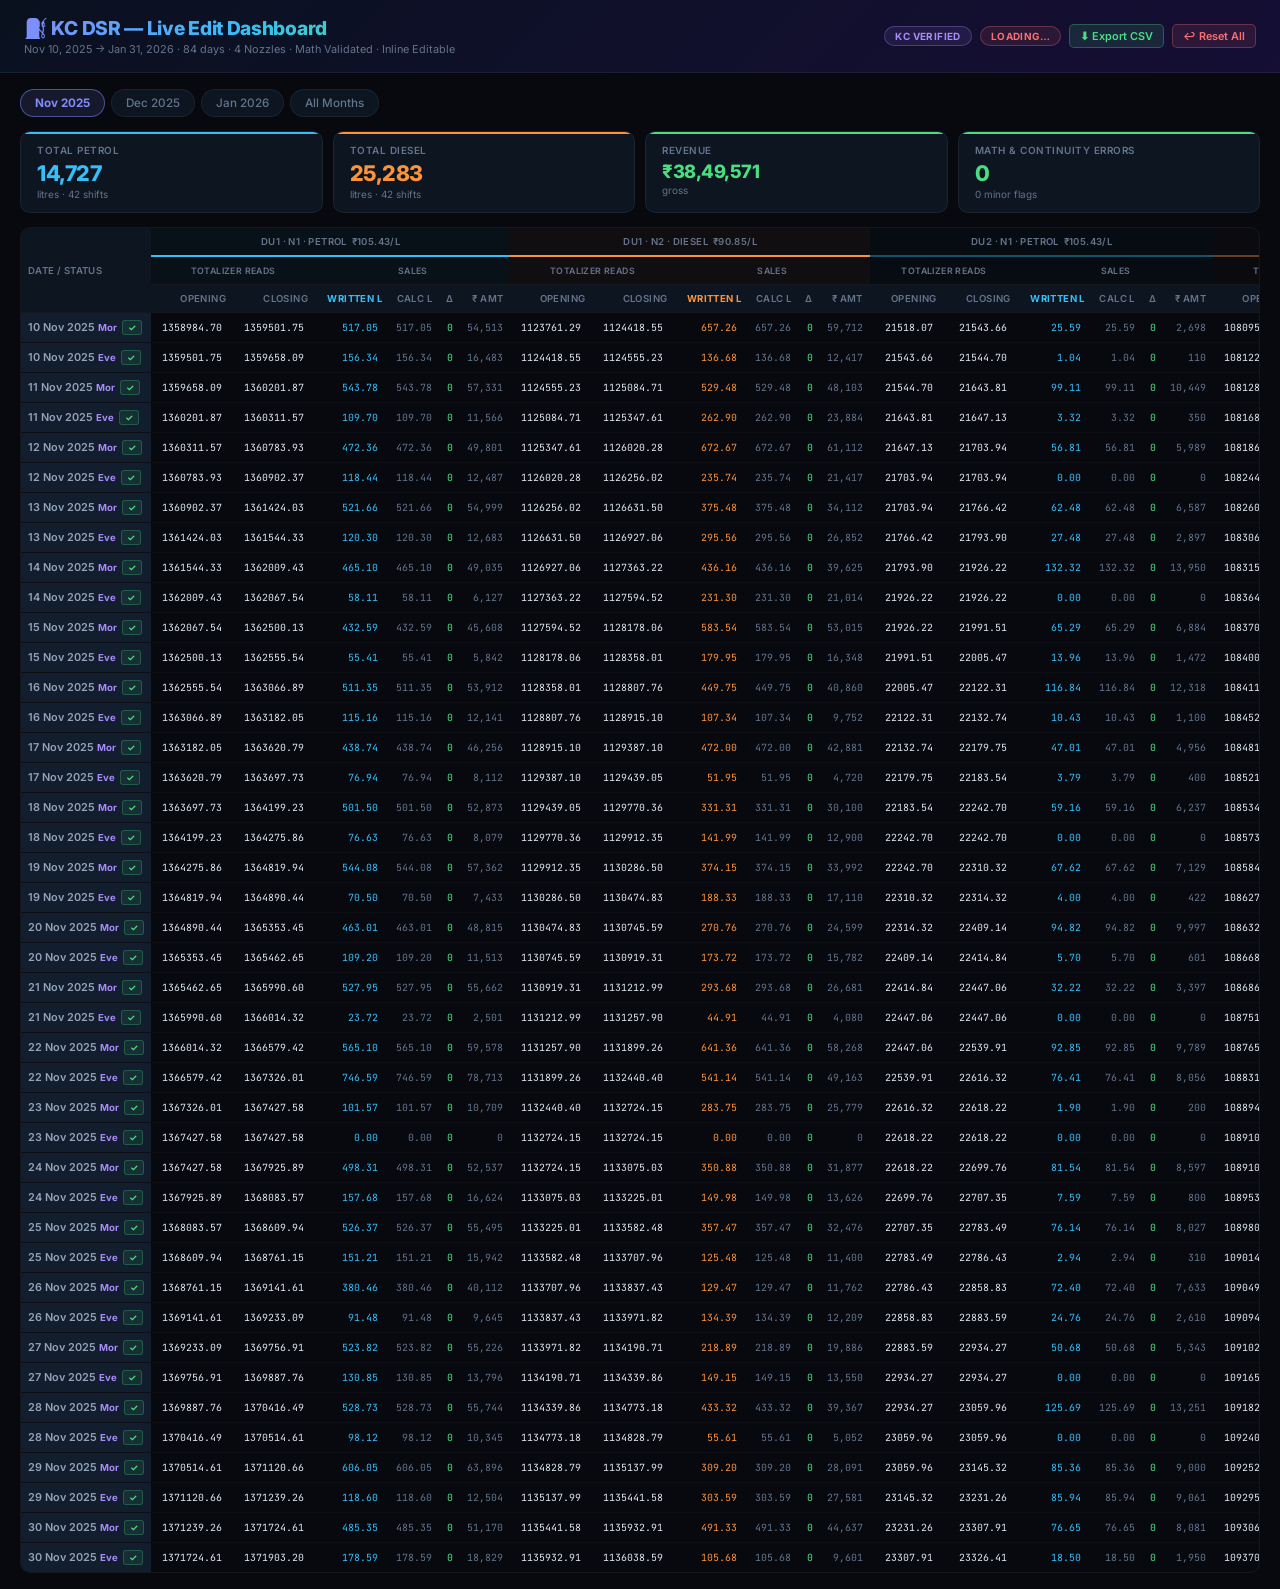
==== commit 3e8df84f: "Your commit message here" ====
--- a/live_shift_reconciliation_dashboard.html
+++ b/live_shift_reconciliation_dashboard.html
@@ -5546,8 +5546,7 @@
       ]);
     }
   }
-  const csv = rows2.map(r=>r.join(',')).join('
-');
+  const csv = rows2.map(r=>r.join(',')).join('\n');
   const a = document.createElement('a');
   a.href = 'data:text/csv;charset=utf-8,' + encodeURIComponent(csv);
   a.download = `kc_dsr_corrected_${new Date().toISOString().slice(0,10)}.csv`;
